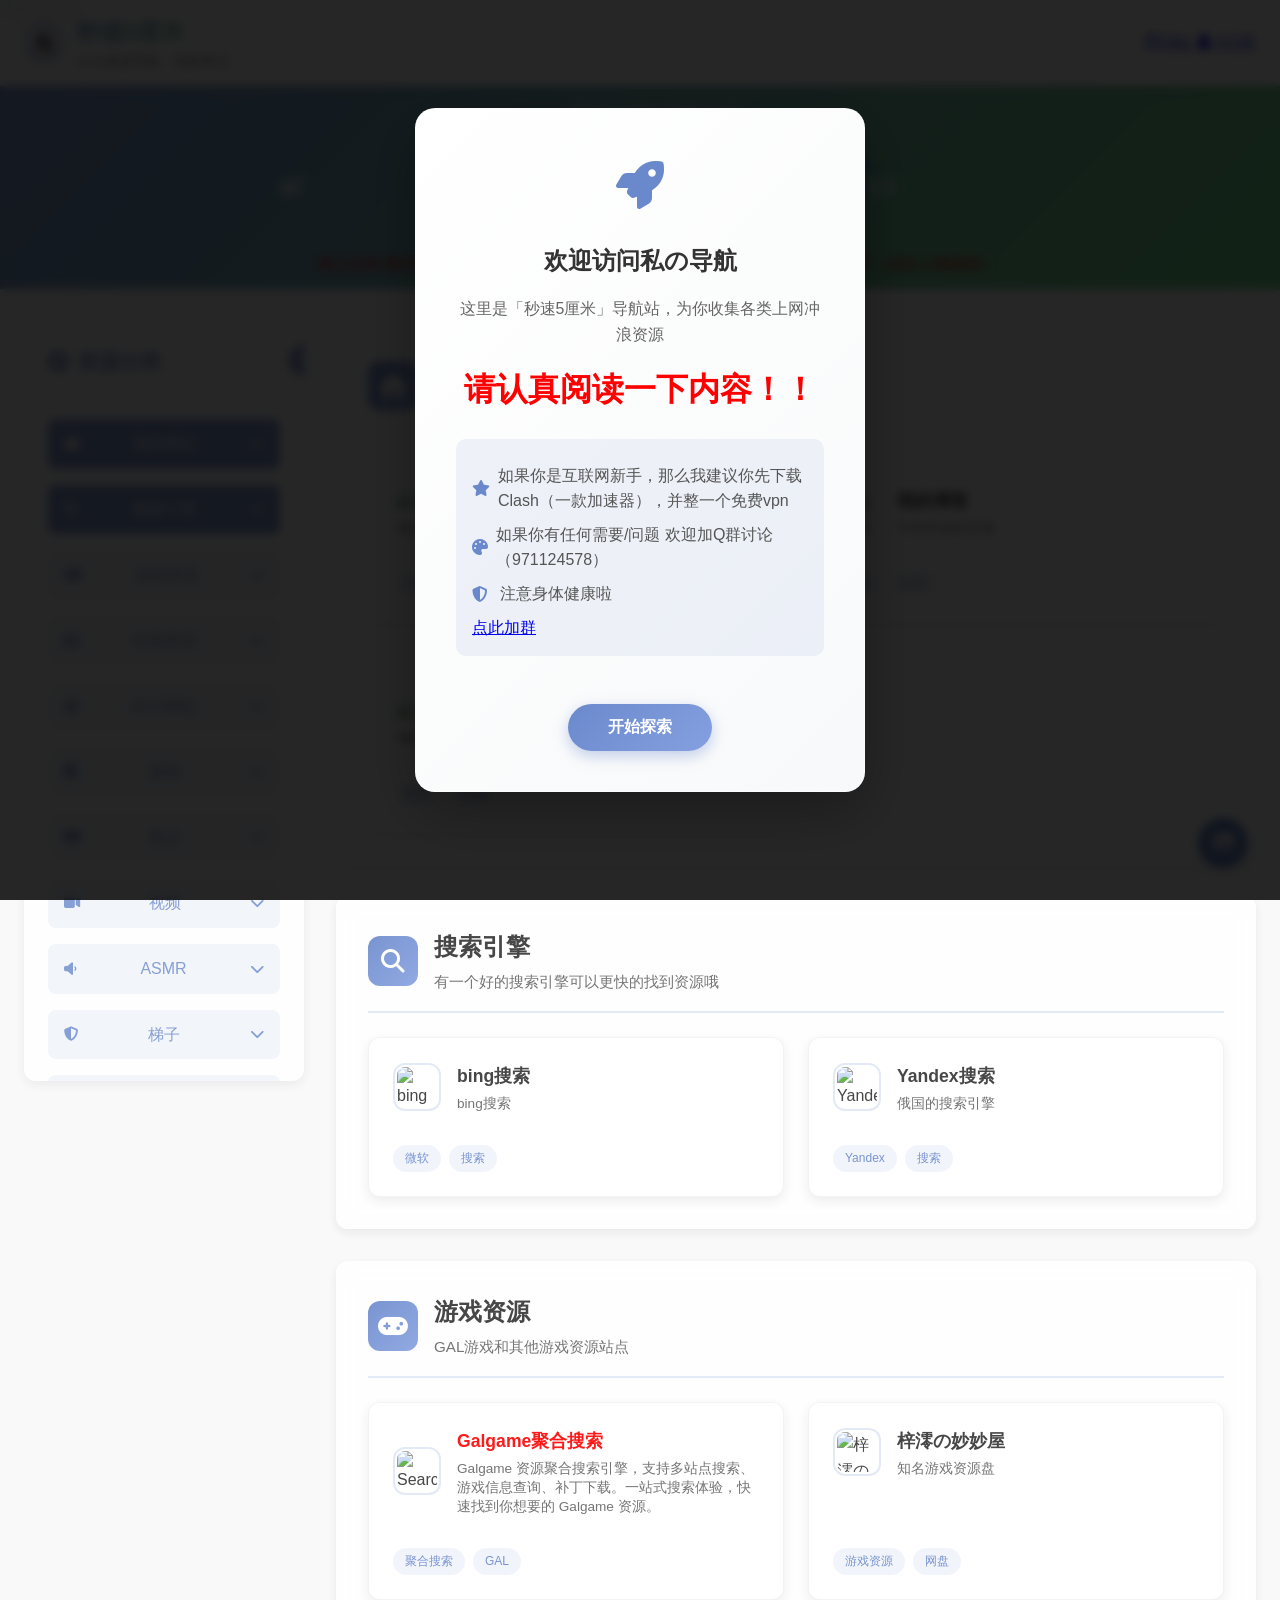
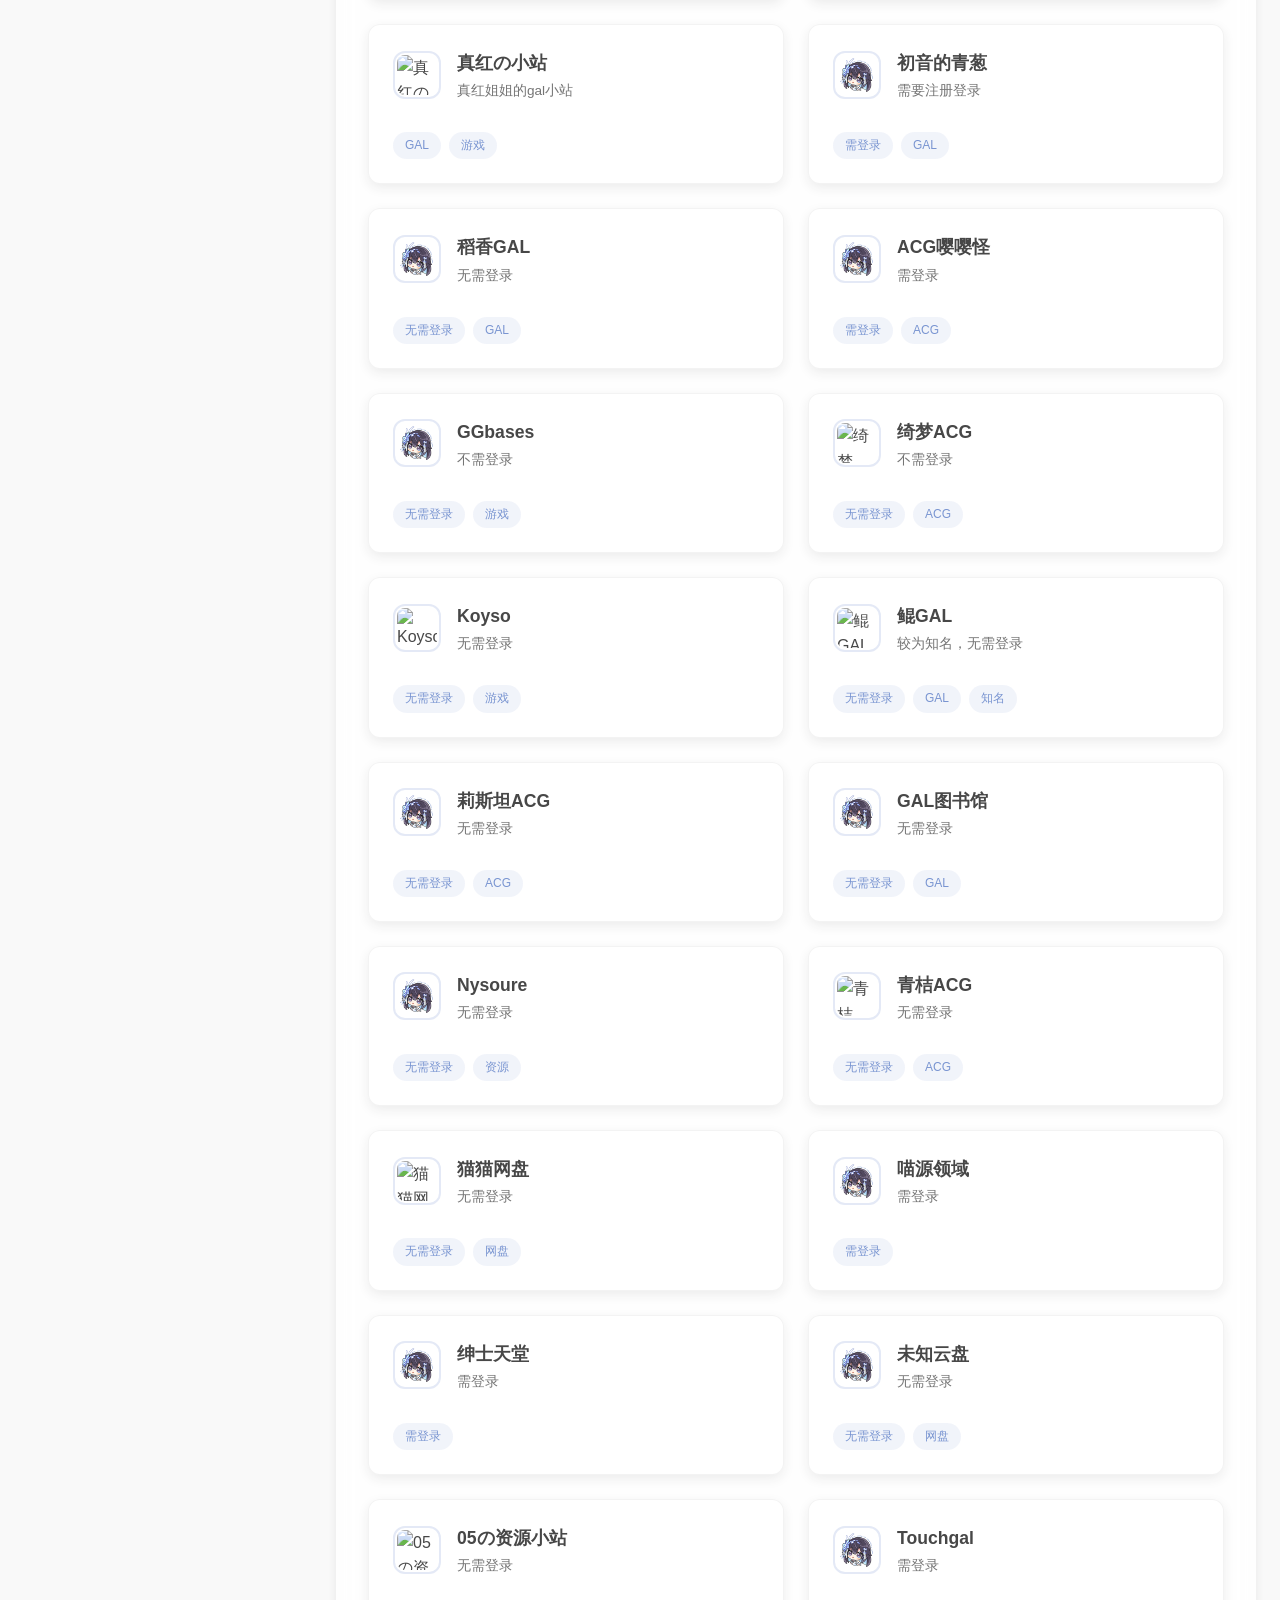
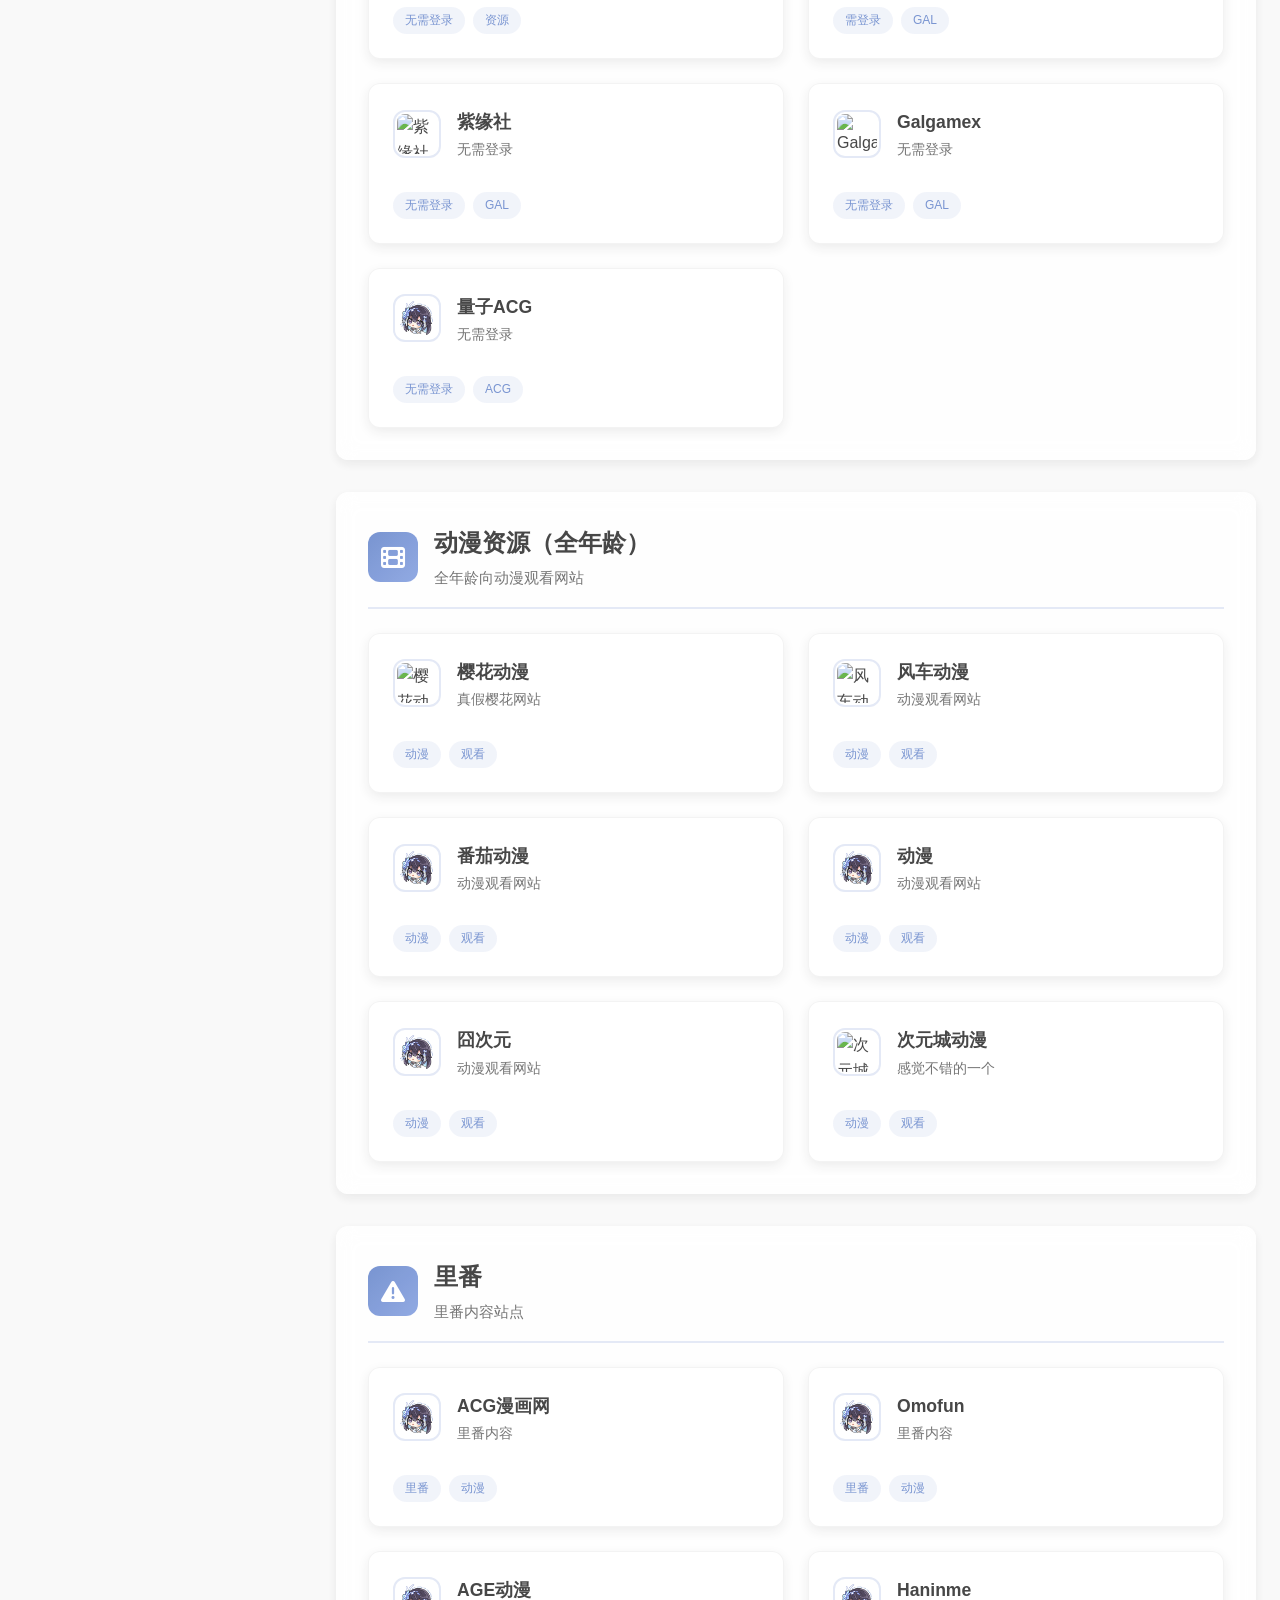
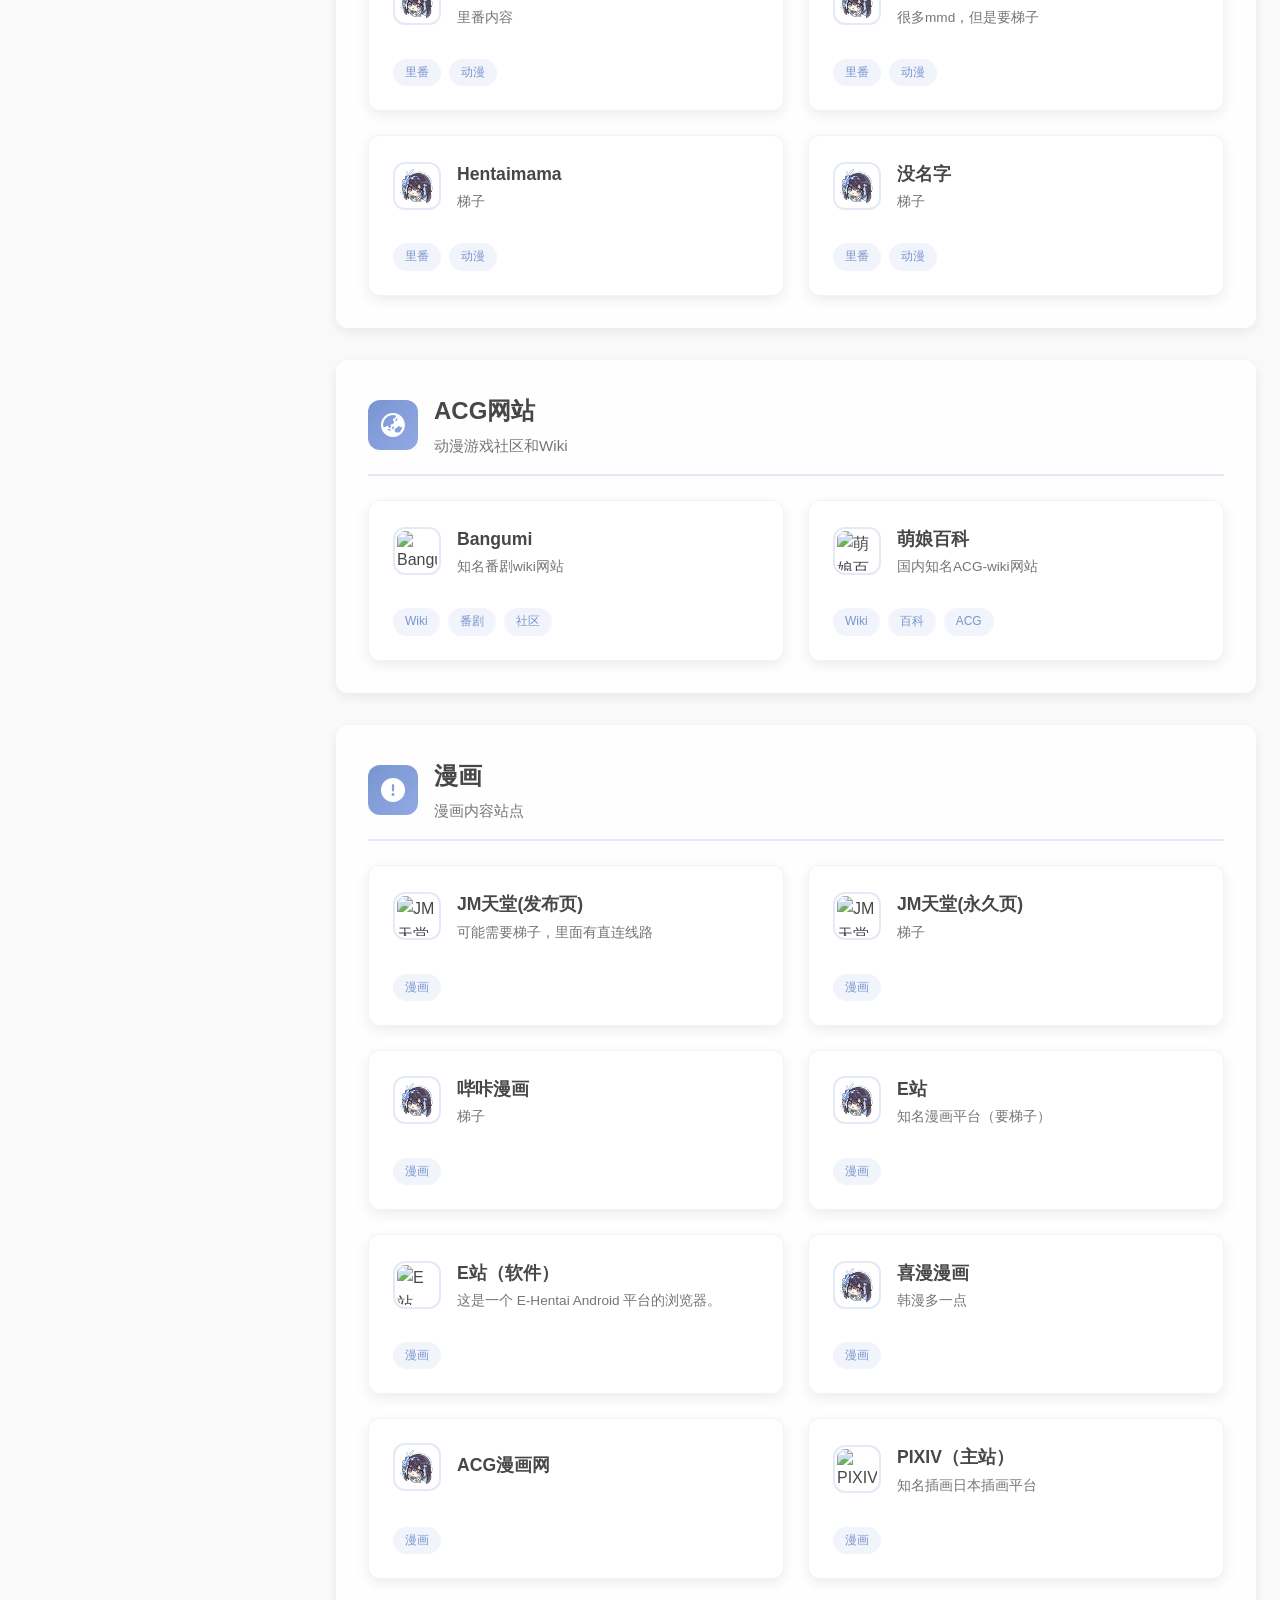
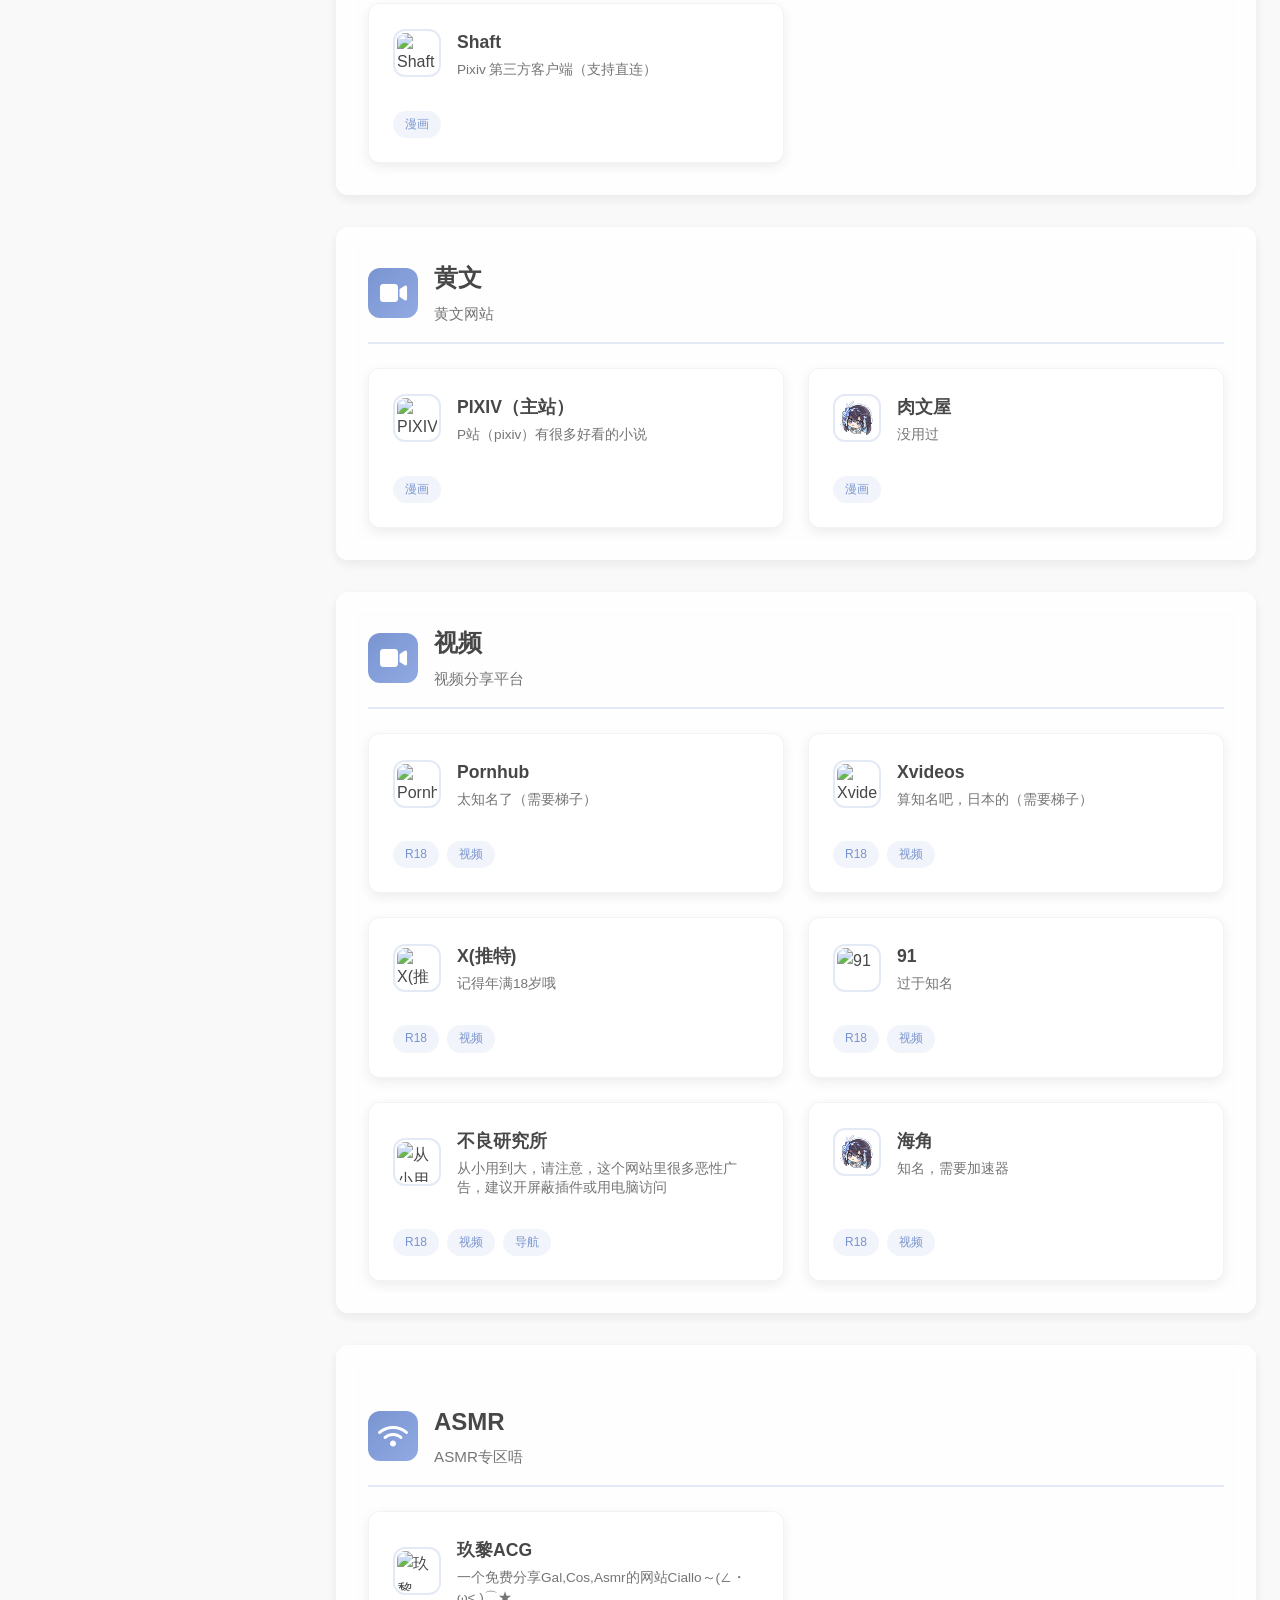
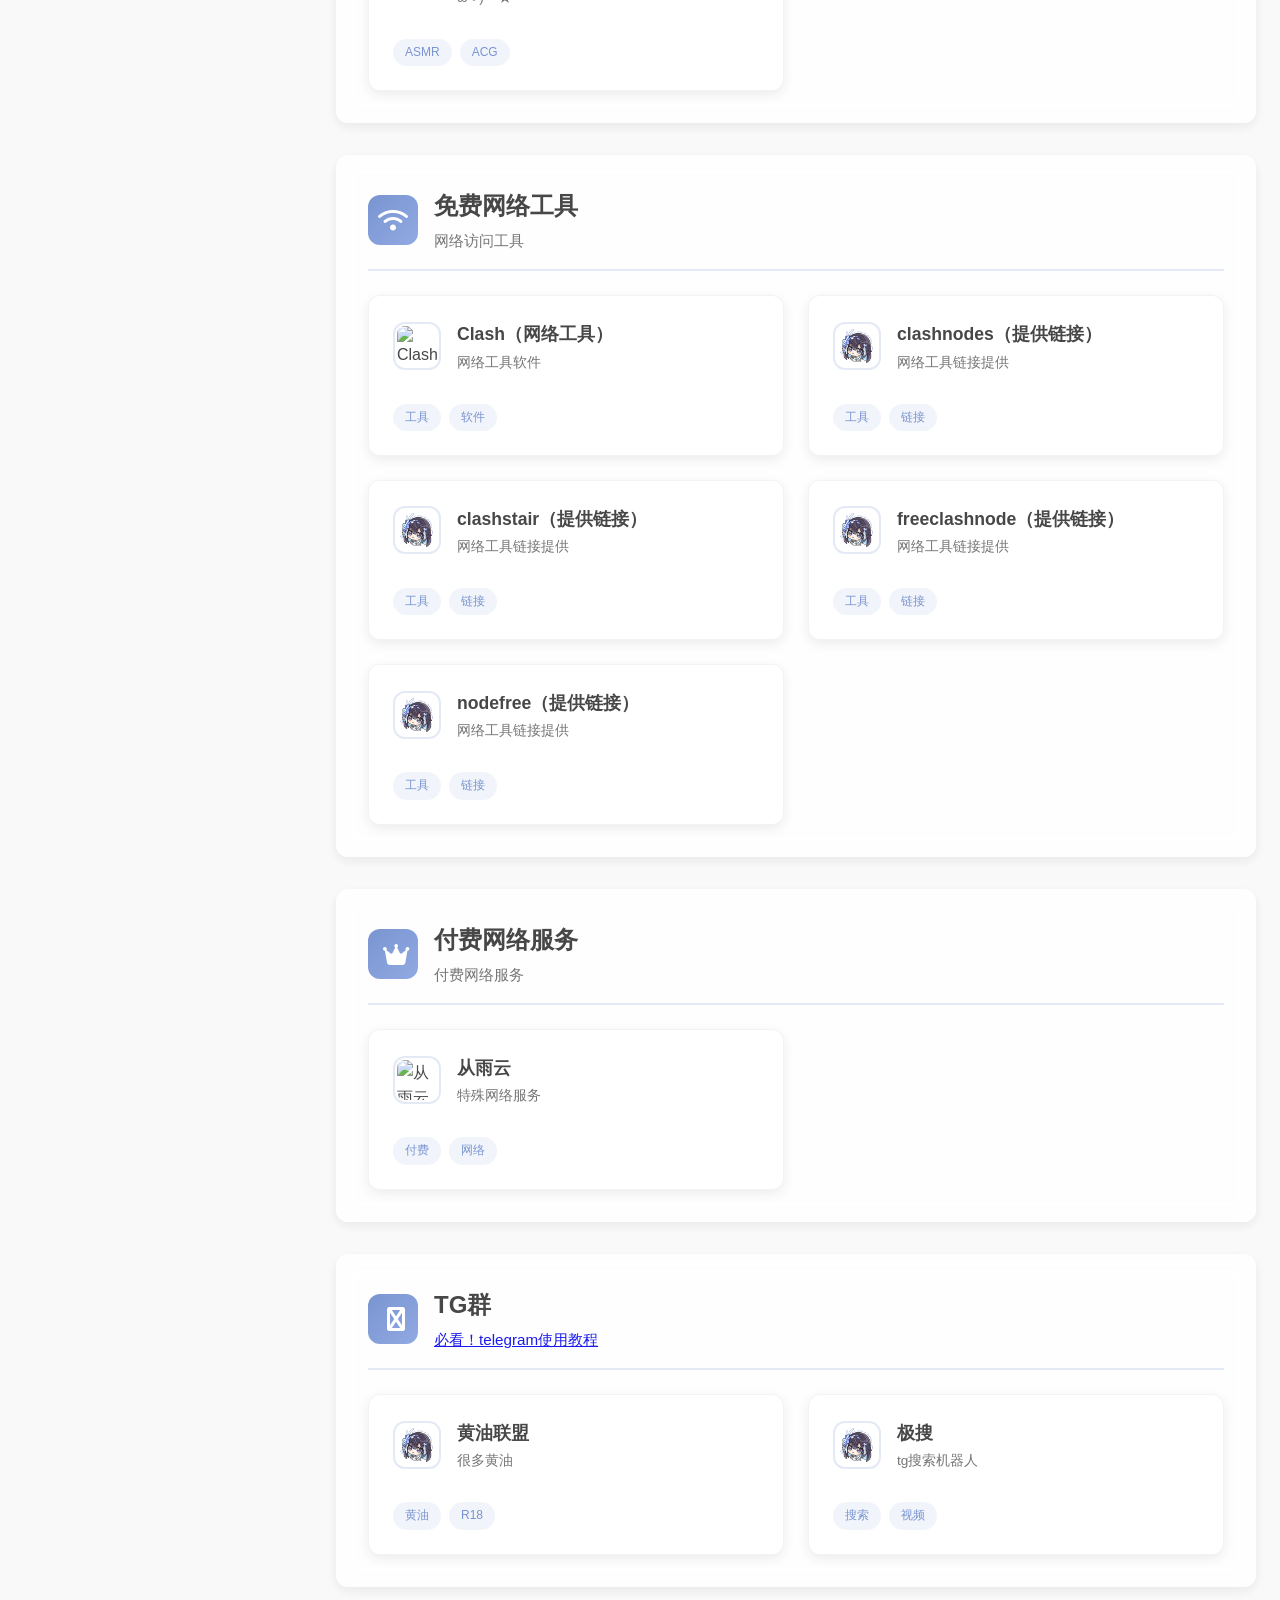
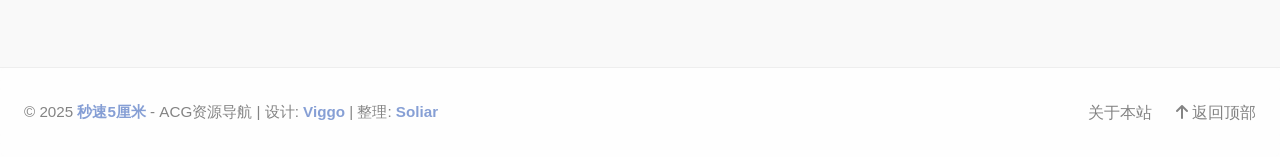
==== cn/index.html @ 4408ff40 "Update index.html" ====
<!DOCTYPE html>
<html lang="zh">
<head>
    <meta charset="utf-8">
    <meta http-equiv="X-UA-Compatible" content="IE=edge">
    <meta name="viewport" content="width=device-width, initial-scale=1.0" />
    <meta name="author" content="viggo" />
    <title>秒速5厘米 - ACG资源导航</title>
    <meta name="keywords" content="二次元导航，资源收集，动漫资源，游戏资源，网盘资源，github">
    <meta name="description" content="清新简洁的二次元资源导航站，收集优质动漫、游戏、ACG资源">
    <link rel="shortcut icon" href="../assets/images/favicon.png">
    <link rel="stylesheet" href="https://cdnjs.cloudflare.com/ajax/libs/font-awesome/6.4.0/css/all.min.css">
    <link rel="stylesheet" href="https://unpkg.com/@waline/client@v3/dist/waline.css" />
    <style>
        /* CSS重置和基础样式 */
        * {
            margin: 0;
            padding: 0;
            box-sizing: border-box;
        }
        
        :root {
            --primary-color: #6a89cc;
            --primary-light: #85a0e0;
            --secondary-color: #78e08f;
            --accent-color: #e55039;
            --text-color: #333;
            --text-light: #666;
            --bg-color: #f9f9f9;
            --card-bg: rgba(255, 255, 255, 0.95);
            --sidebar-bg: rgba(255, 255, 255, 0.98);
            --shadow: 0 4px 12px rgba(0, 0, 0, 0.08);
            --shadow-hover: 0 8px 20px rgba(0, 0, 0, 0.12);
            --radius: 12px;
            --radius-sm: 8px;
            --transition: all 0.3s ease;
        }
        
        body {
            font-family: 'Segoe UI', 'Microsoft YaHei', sans-serif;
            color: var(--text-color);
            line-height: 1.6;
            background: var(--bg-color);
            min-height: 100vh;
            position: relative;
            overflow-x: hidden;
        }
        
        /* 背景图片容器 */
        .background-container {
            position: fixed;
            top: 0;
            left: 0;
            width: 100%;
            height: 100%;
            z-index: -2;
            overflow: hidden;
        }
        
        .background-image {
            width: 100%;
            height: 100%;
            object-fit: cover;
            filter: brightness(0.9) saturate(1.1);
            transition: transform 20s ease;
        }
        
        /* 毛玻璃覆盖层 */
        .glass-overlay {
            position: fixed;
            top: 0;
            left: 0;
            width: 100%;
            height: 100%;
            background: rgba(255, 255, 255, 0.85);
            backdrop-filter: blur(10px);
            z-index: -1;
        }
        
        /* 顶部导航和公告 */
        .top-header {
            background: var(--card-bg);
            backdrop-filter: blur(10px);
            box-shadow: var(--shadow);
            position: sticky;
            top: 0;
            z-index: 100;
            padding: 0.8rem 1.5rem;
            opacity: 0.8;
        }
        
        .header-container {
            display: flex;
            justify-content: space-between;
            align-items: center;
            max-width: 1400px;
            margin: 0 auto;
        }
        
        .logo-area {
            display: flex;
            align-items: center;
            gap: 1rem;
        }
        
        .logo {
            display: flex;
            align-items: center;
            gap: 0.75rem;
            text-decoration: none;
            color: var(--text-color);
        }
        
        .logo-icon {
            width: 40px;
            height: 40px;
            border-radius: 50%;
            object-fit: cover;
            border: 2px solid var(--primary-color);
            padding: 3px;
        }
        
        .logo-text h1 {
            font-size: 1.5rem;
            font-weight: 600;
            background: linear-gradient(135deg, var(--primary-color), var(--secondary-color));
            -webkit-background-clip: text;
            -webkit-text-fill-color: transparent;
            background-clip: text;
        }
        
        .logo-text p {
            font-size: 0.85rem;
            color: var(--text-light);
        }
        
        /* 公告栏 */
        .announcement-bar {
            background: linear-gradient(135deg, var(--primary-light), var(--secondary-color));
            color: white;
            padding: 0.75rem 1.5rem;
            text-align: center;
            position: relative;
            overflow: hidden;
        }
        
        .announcement-content {
            max-width: 1400px;
            margin: 0 auto;
            display: flex;
            align-items: center;
            justify-content: center;
            gap: 1rem;
        }
        
        .announcement-icon {
            font-size: 1.2rem;
            animation: pulse 2s infinite;
        }
        
        @keyframes pulse {
            0% { opacity: 0.7; }
            50% { opacity: 1; }
            100% { opacity: 0.7; }
        }
        
        .announcement-text {
            font-weight: 500;
        }
        
        /* 主布局 */
        .main-container {
            display: flex;
            max-width: 1400px;
            margin: 2rem auto;
            padding: 0 1.5rem;
            gap: 2rem;
        }
        
        /* 侧边栏 */
        .sidebar {
            width: 280px;
            flex-shrink: 0;
            background: var(--sidebar-bg);
            border-radius: var(--radius);
            box-shadow: var(--shadow);
            padding: 1.5rem;
            backdrop-filter: blur(10px);
            position: sticky;
            top: 120px;
            max-height: calc(100vh - 140px);
            overflow-y: auto;
            opacity: 0.8;
        }
        
        .sidebar-header {
            margin-bottom: 1.5rem;
            padding-bottom: 1rem;
            border-bottom: 1px solid rgba(0, 0, 0, 0.08);
        }
        
        .sidebar-header h2 {
            font-size: 1.3rem;
            color: var(--primary-color);
            display: flex;
            align-items: center;
            gap: 0.5rem;
        }
        
        .sidebar-nav ul {
            list-style: none;
        }
        
        .nav-category {
            margin-bottom: 1rem;
        }
        
        .nav-category > a {
            display: flex;
            align-items: center;
            justify-content: space-between;
            padding: 0.75rem 1rem;
            background: rgba(106, 137, 204, 0.1);
            border-radius: var(--radius-sm);
            color: var(--primary-color);
            text-decoration: none;
            font-weight: 500;
            transition: var(--transition);
        }
        
        .nav-category > a:hover {
            background: rgba(106, 137, 204, 0.2);
            transform: translateX(5px);
        }
        
        .nav-category > a i {
            font-size: 0.9rem;
            transition: var(--transition);
        }
        
        .nav-category.active > a {
            background: var(--primary-color);
            color: white;
        }
        
        .nav-subitems {
            margin-top: 0.5rem;
            padding-left: 1rem;
            display: none;
        }
        
        .nav-category.active .nav-subitems {
            display: block;
        }
        
        .nav-subitems a {
            display: block;
            padding: 0.6rem 1rem;
            color: var(--text-light);
            text-decoration: none;
            border-radius: var(--radius-sm);
            transition: var(--transition);
            margin-bottom: 0.25rem;
        }
        
        .nav-subitems a:hover {
            background: rgba(0, 0, 0, 0.05);
            color: var(--primary-color);
        }
        
        /* 内容区域 */
        .content-area {
            flex: 1;
        }
        
        .section {
            background: var(--card-bg);
            border-radius: var(--radius);
            box-shadow: var(--shadow);
            padding: 2rem;
            margin-bottom: 2rem;
            backdrop-filter: blur(10px);
            opacity: 0.9;
        }
        
        .section-header {
            display: flex;
            align-items: center;
            margin-bottom: 1.5rem;
            padding-bottom: 1rem;
            border-bottom: 2px solid rgba(106, 137, 204, 0.2);
        }
        
        .section-icon {
            width: 50px;
            height: 50px;
            background: linear-gradient(135deg, var(--primary-color), var(--primary-light));
            border-radius: 12px;
            display: flex;
            align-items: center;
            justify-content: center;
            margin-right: 1rem;
            color: white;
            font-size: 1.5rem;
        }
        
        .section-title {
            font-size: 1.5rem;
            font-weight: 600;
            color: var(--text-color);
        }
        
        .section-subtitle {
            color: var(--text-light);
            font-size: 0.95rem;
            margin-top: 0.25rem;
        }
        
        /* 网站卡片 */
        .sites-grid {
            display: grid;
            grid-template-columns: repeat(auto-fill, minmax(280px, 1fr));
            gap: 1.5rem;
        }
        
        .site-card {
            background: white;
            border-radius: var(--radius);
            padding: 1.5rem;
            box-shadow: var(--shadow);
            transition: var(--transition);
            border: 1px solid rgba(0, 0, 0, 0.05);
            cursor: pointer;
            height: 100%;
            display: flex;
            flex-direction: column;
        }
        
        .site-card:hover {
            transform: translateY(-5px);
            box-shadow: var(--shadow-hover);
            border-color: var(--primary-light);
        }
        
        .site-card-header {
            display: flex;
            align-items: center;
            margin-bottom: 1rem;
        }
        
        .site-icon {
            width: 48px;
            height: 48px;
            border-radius: 12px;
            object-fit: cover;
            margin-right: 1rem;
            border: 2px solid rgba(106, 137, 204, 0.2);
            padding: 2px;
        }
        
        .site-info {
            flex: 1;
        }
        
        .site-name {
            font-weight: 600;
            color: var(--text-color);
            margin-bottom: 0.25rem;
            font-size: 1.1rem;
        }
        
        .site-desc {
            font-size: 0.85rem;
            color: var(--text-light);
            line-height: 1.4;
        }
        
        .site-tags {
            display: flex;
            flex-wrap: wrap;
            gap: 0.5rem;
            margin-top: auto;
            padding-top: 1rem;
        }
        
        .site-tag {
            background: rgba(106, 137, 204, 0.1);
            color: var(--primary-color);
            padding: 0.25rem 0.75rem;
            border-radius: 20px;
            font-size: 0.75rem;
            font-weight: 500;
        }
        
        /* 背景设置面板 */
        .background-settings {
            position: fixed;
            bottom: 2rem;
            right: 2rem;
            z-index: 90;
        }
        
        .bg-toggle-btn {
            width: 50px;
            height: 50px;
            border-radius: 50%;
            background: var(--primary-color);
            color: white;
            border: none;
            display: flex;
            align-items: center;
            justify-content: center;
            font-size: 1.2rem;
            box-shadow: var(--shadow);
            cursor: pointer;
            transition: var(--transition);
        }
        
        .bg-toggle-btn:hover {
            background: var(--primary-light);
            transform: scale(1.1);
        }
        
        .bg-panel {
            position: absolute;
            bottom: 60px;
            right: 0;
            background: var(--card-bg);
            border-radius: var(--radius);
            box-shadow: var(--shadow);
            padding: 1.5rem;
            width: 300px;
            display: none;
        }
        
        .bg-panel.show {
            display: block;
        }
        
        .bg-panel h3 {
            margin-bottom: 1rem;
            color: var(--primary-color);
            display: flex;
            align-items: center;
            gap: 0.5rem;
        }
        
        .bg-options {
            display: grid;
            grid-template-columns: repeat(2, 1fr);
            gap: 0.75rem;
            margin-bottom: 1rem;
        }
        
        .bg-option {
            aspect-ratio: 4/3;
            border-radius: var(--radius-sm);
            overflow: hidden;
            cursor: pointer;
            position: relative;
            border: 2px solid transparent;
            transition: var(--transition);
        }
        
        .bg-option:hover {
            transform: scale(1.05);
        }
        
        .bg-option.active {
            border-color: var(--primary-color);
        }
        
        .bg-option img {
            width: 100%;
            height: 100%;
            object-fit: cover;
        }
        
        .bg-option span {
            position: absolute;
            bottom: 0;
            left: 0;
            right: 0;
            background: rgba(0, 0, 0, 0.7);
            color: white;
            padding: 0.5rem;
            font-size: 0.8rem;
            text-align: center;
        }
        
        .bg-upload {
            margin-top: 1rem;
        }
        
        .bg-upload label {
            display: block;
            padding: 0.75rem;
            background: rgba(106, 137, 204, 0.1);
            border-radius: var(--radius-sm);
            text-align: center;
            color: var(--primary-color);
            cursor: pointer;
            transition: var(--transition);
        }
        
        .bg-upload label:hover {
            background: rgba(106, 137, 204, 0.2);
        }
        
        .bg-upload input {
            display: none;
        }
        
        /* 页脚 */
        .main-footer {
            background: var(--card-bg);
            backdrop-filter: blur(10px);
            padding: 2rem 1.5rem;
            margin-top: 3rem;
            border-top: 1px solid rgba(0, 0, 0, 0.08);
            opacity: 0.8;
        }
        
        .footer-content {
            max-width: 1400px;
            margin: 0 auto;
            display: flex;
            justify-content: space-between;
            align-items: center;
            flex-wrap: wrap;
            gap: 1.5rem;
        }
        
        .footer-text {
            color: var(--text-light);
            font-size: 0.95rem;
        }
        
        .footer-text a {
            color: var(--primary-color);
            text-decoration: none;
            font-weight: 500;
        }
        
        .footer-text a:hover {
            text-decoration: underline;
        }
        
        .footer-links {
            display: flex;
            gap: 1.5rem;
        }
        
        .footer-links a {
            color: var(--text-light);
            text-decoration: none;
            transition: var(--transition);
        }
        
        .footer-links a:hover {
            color: var(--primary-color);
        }
        
        /* 响应式设计 */
        @media (max-width: 1024px) {
            .main-container {
                flex-direction: column;
            }
            
            .sidebar {
                width: 100%;
                position: static;
                max-height: none;
                opacity: 0.8;
            }
            
            .nav-categories {
                display: grid;
                grid-template-columns: repeat(auto-fill, minmax(200px, 1fr));
                gap: 1rem;
            }
            
            .nav-category > a {
                justify-content: flex-start;
                gap: 0.75rem;
            }
            
            .nav-subitems {
                position: static;
                display: block !important;
                padding-left: 0;
                margin-top: 0.5rem;
            }
        }
        
        @media (max-width: 768px) {
            .top-header {
                padding: 0.8rem 1rem;
            }
            
            .header-container {
                flex-direction: column;
                gap: 1rem;
            }
            
            .main-container {
                padding: 0 1rem;
                margin: 1rem auto;
            }
            
            .section {
                padding: 1.5rem;
            }
            
            .sites-grid {
                grid-template-columns: repeat(auto-fill, minmax(250px, 1fr));
            }
            
            .announcement-content {
                flex-direction: column;
                gap: 0.5rem;
                text-align: center;
            }
            
            .footer-content {
                flex-direction: column;
                text-align: center;
            }
            
            .background-settings {
                bottom: 1rem;
                right: 1rem;
            }
            
            .bg-panel {
                width: 280px;
                right: -50px;
            }
        }
        
        @media (max-width: 480px) {
            .sites-grid {
                grid-template-columns: 1fr;
            }
            
            .nav-categories {
                grid-template-columns: 1fr;
            }
            
            .section-header {
                flex-direction: column;
                align-items: flex-start;
            }
            
            .section-icon {
                margin-bottom: 1rem;
            }
        }
        
        /* 滚动条样式 */
        ::-webkit-scrollbar {
            width: 8px;
        }
        
        ::-webkit-scrollbar-track {
            background: rgba(0, 0, 0, 0.05);
            border-radius: 4px;
        }
        
        ::-webkit-scrollbar-thumb {
            background: rgba(106, 137, 204, 0.5);
            border-radius: 4px;
        }
        
        ::-webkit-scrollbar-thumb:hover {
            background: rgba(106, 137, 204, 0.7);
        }
        
        /* 访问统计 */
        .visit-stats {
            background: rgba(106, 137, 204, 0.1);
            border-radius: var(--radius-sm);
            padding: 1rem;
            margin-top: 1.5rem;
            text-align: center;
        }
        
        .stats-label {
            font-size: 0.9rem;
            color: var(--text-light);
            margin-bottom: 0.5rem;
        }
        
        .stats-count {
            font-size: 1.5rem;
            font-weight: 600;
            color: var(--primary-color);
        }
        /* 侧边栏折叠按钮 */
.collapse-sidebar-btn {
    position: absolute;
    top: 1.5rem;
    right: -15px;
    background: var(--primary-color);
    color: white;
    border: none;
    width: 30px;
    height: 30px;
    border-radius: 50%;
    cursor: pointer;
    z-index: 10;
    display: flex;
    align-items: center;
    justify-content: center;
    box-shadow: var(--shadow);
    transition: var(--transition);
}

.collapse-sidebar-btn:hover {
    background: var(--primary-light);
    transform: scale(1.1);
}

/* 侧边栏折叠状态 */
.sidebar.collapsed {
    width: 70px !important;
    padding: 1.5rem 0.8rem !important;
}

.sidebar.collapsed .sidebar-header h2,
.sidebar.collapsed .nav-category span,
.sidebar.collapsed .nav-subitems,
.sidebar.collapsed .visit-stats,
.sidebar.collapsed .about-link {
    display: none !important;
}

.sidebar.collapsed .nav-category > a {
    justify-content: center !important;
    padding: 0.75rem !important;
}

.sidebar.collapsed .nav-category > a i:first-child {
    margin-right: 0 !important;
}

/* 悬浮回到顶部按钮 */
.float-back-to-top {
    position: fixed;
    bottom: 30px;
    right: 30px;
    width: 50px;
    height: 50px;
    border-radius: 50%;
    background: var(--primary-color);
    color: white;
    border: none;
    display: none; /* 默认隐藏 */
    align-items: center;
    justify-content: center;
    font-size: 1.2rem;
    cursor: pointer;
    box-shadow: 0 4px 12px rgba(0,0,0,0.15);
    z-index: 999;
    transition: all 0.3s ease;
}

.float-back-to-top:hover {
    background: var(--primary-light);
    transform: translateY(-3px);
    box-shadow: 0 6px 16px rgba(0,0,0,0.2);
}

.float-back-to-top.show {
    display: flex !important;
}

/* 移动端适配 */
@media (max-width: 768px) {
    .float-back-to-top {
        bottom: 20px;
        right: 20px;
        width: 45px;
        height: 45px;
    }
    
    .sidebar.collapsed {
        width: 60px !important;
    }
}

/* 折叠状态下的提示框 */
.sidebar-tooltip {
    position: absolute;
    left: 100%;
    top: 50%;
    transform: translateY(-50%);
    background: var(--text-color);
    color: white;
    padding: 0.5rem 0.75rem;
    border-radius: var(--radius-sm);
    font-size: 0.85rem;
    white-space: nowrap;
    margin-left: 10px;
    z-index: 1000;
    pointer-events: none;
}

.sidebar-tooltip::before {
    content: '';
    position: absolute;
    left: -5px;
    top: 50%;
    transform: translateY(-50%);
    border-width: 5px 5px 5px 0;
    border-style: solid;
    border-color: transparent var(--text-color) transparent transparent;
}
       <style>
/* 公告弹窗样式 */
#firstVisitNotice {
    position: fixed;
    top: 0;
    left: 0;
    width: 100%;
    height: 100%;
    background: rgba(0, 0, 0, 0.85);
    backdrop-filter: blur(5px);
    display: flex;
    align-items: center;
    justify-content: center;
    z-index: 99999;
    animation: fadeIn 0.3s ease;
}

.notice-content {
    background: linear-gradient(135deg, #ffffff, #f8f9fa);
    padding: 2.5rem;
    border-radius: 20px;
    max-width: 450px;
    width: 90%;
    text-align: center;
    box-shadow: 0 20px 60px rgba(0,0,0,0.3);
    border: 1px solid rgba(255,255,255,0.2);
    animation: slideUp 0.5s ease;
}

.notice-icon {
    font-size: 3rem;
    color: #6a89cc;
    margin-bottom: 1rem;
}

.notice-content h3 {
    color: #333;
    margin-bottom: 1rem;
    font-size: 1.5rem;
}

.notice-content p {
    color: #666;
    margin-bottom: 1rem;
    line-height: 1.6;
}

.notice-tips {
    background: rgba(106, 137, 204, 0.1);
    padding: 1rem;
    border-radius: 10px;
    margin: 1.5rem 0;
    text-align: left;
}

.notice-tips p {
    margin: 0.5rem 0;
    color: #555;
    display: flex;
    align-items: center;
}

.notice-tips i {
    margin-right: 0.5rem;
    color: #6a89cc;
    width: 20px;
}

    </style>
    <style>
        /* 公告弹窗样式 - 加强版 */
#firstVisitNotice {
    position: fixed !important;
    top: 0 !important;
    left: 0 !important;
    right: 0 !important;
    bottom: 0 !important;
    width: 100vw !important;
    height: 100vh !important;
    background: rgba(0, 0, 0, 0.85) !important;
    backdrop-filter: blur(5px) !important;
    display: flex !important;
    align-items: center !important;
    justify-content: center !important;
    z-index: 99999 !important;
    animation: fadeIn 0.3s ease !important;
    margin: 0 !important;
    padding: 0 !important;
    overflow: hidden !important;
}

.notice-content {
    background: linear-gradient(135deg, #ffffff, #f8f9fa) !important;
    padding: 2.5rem !important;
    border-radius: 20px !important;
    max-width: 450px !important;
    width: calc(100% - 40px) !important;
    text-align: center !important;
    box-shadow: 0 20px 60px rgba(0,0,0,0.3) !important;
    border: 1px solid rgba(255,255,255,0.2) !important;
    animation: slideUp 0.5s ease !important;
    margin: 20px !important;
    position: relative !important;
    z-index: 100000 !important;
}

/* 确保HTML和body元素有正确尺寸 */
html, body {
    min-height: 100vh;
    margin: 0;
    padding: 0;
    width: 100%;
}

@keyframes fadeIn {
    from { opacity: 0; }
    to { opacity: 1; }
}

@keyframes slideUp {
    from { 
        transform: translateY(30px); 
        opacity: 0; 
    }
    to { 
        transform: translateY(0); 
        opacity: 1; 
    }
}

#closeNoticeBtn {
    margin-top: 1.5rem !important;
    padding: 0.8rem 2.5rem !important;
    background: linear-gradient(135deg, #6a89cc, #85a0e0) !important;
    color: white !important;
    border: none !important;
    border-radius: 30px !important;
    font-size: 1rem !important;
    font-weight: 600 !important;
    cursor: pointer !important;
    transition: all 0.3s ease !important;
    opacity: 0.5 !important;
    display: inline-block !important;
    position: relative !important;
    z-index: 1 !important;
}

#closeNoticeBtn.active {
    opacity: 1 !important;
    box-shadow: 0 5px 15px rgba(106, 137, 204, 0.4) !important;
}
    </style>
</head>
<body>
    <script>
(function() {
    document.addEventListener('DOMContentLoaded', function() {
        // 公告功能
        function initFirstVisitNotice() {
            // 检查是否已经显示过
            if (localStorage.getItem('firstVisitNoticeShown')) {
                return;
            }
            
            // 创建公告弹窗
            const noticeHTML = `
                <div id="firstVisitNotice">
                    <div class="notice-content">
                        <div class="notice-icon">
                            <i class="fas fa-rocket"></i>
                        </div>
                        <h3>欢迎访问私の导航</h3>
                        <p>这里是「秒速5厘米」导航站，为你收集各类上网冲浪资源</p>
                        <h1 style="color: red;">请认真阅读一下内容！！</h1>
                        <div class="notice-tips">
                            <p><i class="fas fa-star"></i> 如果你是互联网新手，那么我建议你先下载Clash（一款加速器），并整一个免费vpn</p>
                            <p><i class="fas fa-palette"></i>如果你有任何需要/问题 欢迎加Q群讨论（971124578）</p>
                            <p><i class="fas fa-shield-alt"></i> 注意身体健康啦</p>
                            <a href="https://qm.qq.com/q/PyBbs7Qwms">点此加群</a>
                        </div>
                        <button id="closeNoticeBtn" disabled>
                            <span id="countdownText">3秒后关闭</span>
                        </button>
                    </div>
                </div>
            `;
            
            document.body.insertAdjacentHTML('beforeend', noticeHTML);
            
            const closeBtn = document.getElementById('closeNoticeBtn');
            const countdownText = document.getElementById('countdownText');
            let countdown = 3;
            
            // 倒计时
            const countdownInterval = setInterval(() => {
                countdown--;
                if (countdown > 0) {
                    countdownText.textContent = `${countdown}秒后关闭`;
                } else {
                    clearInterval(countdownInterval);
                    countdownText.textContent = '开始探索';
                    closeBtn.disabled = false;
                    closeBtn.classList.add('active');
                }
            }, 1000);
            
            // 关闭按钮事件
            closeBtn.addEventListener('click', () => {
                document.getElementById('firstVisitNotice').remove();
                localStorage.setItem('firstVisitNoticeShown', 'true');
            });
        }
        
        // 调用公告功能
        initFirstVisitNotice();
        
        // 标题切换功能
        const originalTitle = document.title;
        
        // 丰富的颜文字库
        const welcomeEmojis = [
            "(◍•ᴗ•◍) 欢迎回来！",
            "(๑˃̵ᴗ˂̵)و 欢迎回来！",
            "٩(◕‿◕｡)۶ 欢迎回来！",
            "ヽ(・∀・)ﾉ 欢迎回来！",
            "(◕‿◕)♡ 欢迎回来！",
            "ヾ(◕ヮ◕)ノ 欢迎回来！",
            "(*´▽`*) 欢迎回来！",
            "(●ˇ∀ˇ●) 欢迎回来！",
            "ヽ(>∀<☆)ノ 欢迎回来！",
            "(づ￣ ³￣)づ 欢迎回来！"
        ];
        
        const missYouEmojis = [
            "(っ◕‿◕)っ 你快回来哇~",
            "(；д；) 不要离开我~",
            "(´;ω;`) 快回来看看~",
            "｡ﾟ(ﾟ´Д｀ﾟ)ﾟ｡ 你快回来~",
            "(つД`) 想你啦~",
            "(；へ：) 别走嘛~",
            "o(╥﹏╥)o 等你回来~",
            "(⋟﹏⋞) 舍不得你~",
            "(Ｔ▽Ｔ) 快回来~",
            "༼;´༎ຶ ۝ ༎ຶ༽ 想你啦~"
        ];
        
        // 随机选择颜文字
        function getRandomEmoji(array) {
            return array[Math.floor(Math.random() * array.length)];
        }
        
        let welcomeTimeout = null;
        
        // 显示欢迎信息
        function showWelcome() {
            const welcomeTitle = getRandomEmoji(welcomeEmojis);
            document.title = welcomeTitle;
            
            if (welcomeTimeout) {
                clearTimeout(welcomeTimeout);
            }
            
            welcomeTimeout = setTimeout(function() {
                document.title = originalTitle;
            }, 1000);
        }
        
        // 显示想念信息
        function showMissYou() {
            const missYouTitle = getRandomEmoji(missYouEmojis);
            document.title = missYouTitle;
            
            if (welcomeTimeout) {
                clearTimeout(welcomeTimeout);
            }
        }
        
        // 页面可见性变化
        document.addEventListener('visibilitychange', function() {
            if (document.hidden) {
                // 页面隐藏（离开）
                showMissYou();
            } else {
                // 页面显示（回来）
                showWelcome();
            }
        });
        
        // 标签页焦点变化
        window.addEventListener('focus', showWelcome);
        window.addEventListener('blur', showMissYou);
        
        // 鼠标离开窗口
        document.addEventListener('mouseleave', function() {
            // 延迟一点显示想念，避免鼠标偶然移出
            setTimeout(function() {
                if (!document.hasFocus()) {
                    showMissYou();
                }
            }, 100);
        });
        
        // 鼠标进入窗口
        document.addEventListener('mouseenter', function() {
            if (document.hasFocus()) {
                showWelcome();
            }
        });
        
        // 页面加载时显示欢迎
        setTimeout(showWelcome, 100);
    });
})();
</script>
    <script>
        // 方法一：遍历所有图片设置错误处理
document.addEventListener('DOMContentLoaded', function() {
    const images = document.querySelectorAll('img');
    
    images.forEach(img => {
        img.addEventListener('error', function() {
            // 替换为备用图片
            this.src = '../assets/images/logos/eleduck.png';
            
            // 或者显示占位元素
            // const placeholder = document.createElement('div');
            // placeholder.className = 'image-placeholder';
            // placeholder.textContent = this.alt || '图片加载失败';
            // this.parentNode.replaceChild(placeholder, this);
            
            // 防止无限循环
            this.onerror = null;
        });
    });
});
    </script>
    <!--看板娘-->
    <!-- <script src="https://fastly.jsdelivr.net/npm/live2d-widgets@1.0.0-rc.4/dist/autoload.js"></script> -->
    <!-- 背景图片容器 -->
    <div class="background-container">
        <img src="https://picx.zhimg.com/v2-a6e68003f62e0ef2de9a19721ca570d7_r.jpg" alt="网站背景" class="background-image" id="siteBackground">
        <div class="glass-overlay"></div>
    </div>
    
    <!-- 顶部导航和公告 -->
    <header class="top-header">
        <div class="header-container">
            <div class="logo-area">
                <a href="index.html" class="logo">
                    <img src="../assets/images/logo@2x.png" alt="秒速5厘米" class="logo-icon">
                    <div class="logo-text">
                        <h1>秒速5厘米</h1>
                        <p>ACG资源导航 · 清新简洁</p>
                    </div>
                </a>
            </div>
            
            <div class="header-links">
                <a href="https://space.bilibili.com/1496054034" target="_blank" class="header-link">
                    <i class="fab fa-bilibili"></i> B站
                </a>
                <a href="https://qm.qq.com/q/WxJNg7f7YA" target="_blank" class="header-link">
                    <i class="fab fa-qq"></i> QQ群
                </a>
            </div>
        </div>
    </header>
    
    <!-- 公告栏 -->
    <div class="announcement-bar">
        <div class="announcement-content">
            <i class="fas fa-bullhorn announcement-icon"></i>
            <div class="announcement-text">
                欢迎访问我の资源小站哇<br>
                如果你想返回旧站，请点击<a href="./indexold.html">这里</a><br>
                <a href="http://blog.soliar.top/posts/guidang/">互联网冲浪指南（软件下载注册教程，vpn使用教程等等等等）</a><br>
                目前网站已经更新了评论功能，评论功能在最下面或点击<a href="https://waline-chat-seven.vercel.app">此链接</a>查看<p style="color: red;">(评论暂时需要魔法环境(梯子))</p>
                <a href="#firstVisitNotice">公告</a>
                <p  style="color: red;">衷心忠告:我已经把教程写的很明白了w，如果你真的还是有问题，就请进q群吧（点右上角跳转）</p>
            </div>
        </div>
    </div>
    <!-- 主内容区 -->
    <div class="main-container">
        <!-- 侧边导航 -->
        <aside class="sidebar">
            <div class="sidebar-header">
                <h2><i class="fas fa-compass"></i> 资源分类</h2>
            </div>
            
            <nav class="sidebar-nav">
                <ul class="nav-categories">
                    <li class="nav-category active" data-target="my-sites">
                        <a href="#">
                            <i class="fas fa-home"></i>
                            <span>我的网站</span>
                            <i class="fas fa-chevron-down"></i>
                        </a>
                    </li>

                    <li class="nav-category active" data-target="search">
                        <a href="#">
                            <i class="fas fa-search"></i>
                            <span>搜索引擎</span>
                            <i class="fas fa-chevron-down"></i>
                        </a>
                    </li>
                    
                    <li class="nav-category" data-target="game-resources">
                        <a href="#">
                            <i class="fas fa-gamepad"></i>
                            <span>游戏资源</span>
                            <i class="fas fa-chevron-down"></i>
                        </a>
                    </li>
                    
                    <li class="nav-category" data-target="anime-resources">
                        <a href="#">
                            <i class="fas fa-film"></i>
                            <span>动漫资源</span>
                            <i class="fas fa-chevron-down"></i>
                        </a>
                        <div class="nav-subitems">
                            <a href="#all-age" data-section="anime-all">全年龄</a>
                            <a href="#r18" data-section="anime-r18">R18</a>
                        </div>
                    </li>
                    
                    <li class="nav-category" data-target="acg-sites">
                        <a href="#">
                            <i class="fas fa-globe-asia"></i>
                            <span>ACG网站</span>
                            <i class="fas fa-chevron-down"></i>
                        </a>
                    </li>
                    
                    <li class="nav-category" data-target="comics">
                        <a href="#">
                            <i class="fas fa-book"></i>
                            <span>漫画</span>
                            <i class="fas fa-chevron-down"></i>
                        </a>
                        <div class="nav-subitems">
                            <a href="#comic-all" data-section="comic-all">全年龄</a>
                            <a href="#comic-r18" data-section="comic-r18">R18</a>
                        </div>
                    </li>
                    
                    <li class="nav-category" data-target="novels">
                        <a href="#">
                            <i class="fas fa-book-open"></i>
                            <span>黄文</span>
                            <i class="fas fa-chevron-down"></i>
                        </a>
                    </li>
                    
                    <li class="nav-category" data-target="videos">
                        <a href="#">
                            <i class="fas fa-video"></i>
                            <span>视频</span>
                            <i class="fas fa-chevron-down"></i>
                        </a>
                    </li>

                    <li class="nav-category" data-target="asmr">
                        <a href="#">
                            <i class="fas fa-volume-down"></i>
                            <span>ASMR</span>
                            <i class="fas fa-chevron-down"></i>
                        </a>
                    </li>
                    
                    <li class="nav-category" data-target="vpn">
                        <a href="#">
                            <i class="fas fa-shield-alt"></i>
                            <span>梯子</span>
                            <i class="fas fa-chevron-down"></i>
                        </a>
                        <div class="nav-subitems">
                            <a href="#free-vpn" data-section="vpn-free">免费梯子</a>
                            <a href="#paid-vpn" data-section="vpn-paid">付费梯子</a>
                        </div>
                    </li>
                    
                    <li class="nav-category" data-target="telegram">
                        <a href="#">
                            <i class="fab fa-telegram"></i>
                            <span>TG群</span>
                            <i class="fas fa-chevron-down"></i>
                        </a>
                    </li>
                </ul>
            </nav>
            
            <!-- 访问统计 -->
            <div class="visit-stats">
                <div class="stats-label">网站总访问次数</div>
                <img src="https://w.saobby.com/w/3h7z7kmp">
            </div>
            
            <!-- 关于链接 -->
            <div class="about-link">
                <a href="about.html" class="about-btn">
                    <i class="fas fa-heart"></i> 关于本站
                </a>
            </div>
        <button class="collapse-sidebar-btn" id="collapseSidebar">
    <i class="fas fa-chevron-left"></i>
</button>
        </aside>
        
        <!-- 主要内容 -->
<main class="content-area">
    <!-- 我的网站 -->
    <section class="section" id="my-sites">
        <div class="section-header">
            <div class="section-icon">
                <i class="fas fa-home"></i>
            </div>
            <div>
                <h2 class="section-title">我的网站</h2>
                <p class="section-subtitle">个人主页和博客</p>
            </div>
        </div>
        
        <div class="sites-grid">
            <div class="site-card" onclick="window.open('http://www.soliar.top/', '_blank')">
                <div class="site-card-header">
                    <img src="http://www.soliar.top/head.png" alt="我的主页" class="site-icon">
                    <div class="site-info">
                        <div class="site-name">我的主页</div>
                        <div class="site-desc">个人主页展示</div>
                    </div>
                </div>
                <div class="site-tags">
                    <span class="site-tag">个人</span>
                    <span class="site-tag">主页</span>
                </div>
            </div>
            
            <div class="site-card" onclick="window.open('http://blog.soliar.top/', '_blank')">
                <div class="site-card-header">
                    <img src="http://blog.soliar.top/favicon/favicon-light-192.png" alt="我的博客" class="site-icon">
                    <div class="site-info">
                        <div class="site-name">我的博客</div>
                        <div class="site-desc">不经常发些文章</div>
                    </div>
                </div>
                <div class="site-tags">
                    <span class="site-tag">博客</span>
                    <span class="site-tag">文章</span>
                </div>
            </div>
            <div class="site-card" onclick="window.open('http://www.soliar.top/', '_blank')">
<div class=“site-card” onclick=“window.open（'http://www.soliar.top/'， '_blank'）“>  
                <div class="site-card-header">
                    <img src="https://soliar-mango-search.hf.space/" alt="动漫聚搜" class="site-icon">
                    <div class="site-info">
                        <div class="site-name" style="color: red">动漫聚搜</div>
                        <div class="site-desc">聚搜</div>
                    </div>
                </div>
                <div class="site-tags">
                    <span class="site-tag">极速</span>
                    <span class="site-tag">聚搜</span>
                </div>
            </div>
        </div>
    </section>
    <section class="section" id="search">
        <div class="section-header">
            <div class="section-icon">
                <i class="fas fa-search"></i>
            </div>
            <div>
                <h2 class="section-title">搜索引擎</h2>
                <p class="section-subtitle">有一个好的搜索引擎可以更快的找到资源哦</p>
            </div>
        </div>

        <div class="sites-grid">
            <div class="site-card" onclick="window.open('https://bing.com/', '_blank')">
                <div class="site-card-header">
                    <img src="https://cn.bing.com/sa/simg/favicon-trans-bg-blue-mg-png.png" alt="bing搜索" class="site-icon">
                    <div class="site-info">
                        <div class="site-name">bing搜索</div>
                        <div class="site-desc">bing搜索</div>
                    </div>
                </div>
                <div class="site-tags">
                    <span class="site-tag">微软</span>
                    <span class="site-tag">搜索</span>
                </div>
            </div>

            <div class="site-card" onclick="window.open('https://yandex.com/', '_blank')">
                <div class="site-card-header">
                    <img src="https://yastatic.net/s3/home-static/_/nova/CXZ471pd.png" alt="Yandex搜索" class="site-icon">
                    <div class="site-info">
                        <div class="site-name">Yandex搜索</div>
                        <div class="site-desc">俄国的搜索引擎</div>
                    </div>
                </div>
                <div class="site-tags">
                    <span class="site-tag">Yandex</span>
                    <span class="site-tag">搜索</span>
                </div>
            </div>
        </div>

        
    </section>
    <!-- 游戏资源 -->
    <section class="section" id="game-resources">
        <div class="section-header">
            <div class="section-icon">
                <i class="fas fa-gamepad"></i>
            </div>
            <div>
                <h2 class="section-title">游戏资源</h2>
                <p class="section-subtitle">GAL游戏和其他游戏资源站点</p>
            </div>
        </div>
        
        <div class="sites-grid">
            <div class="site-card" onclick="window.open('https://www.searchgal.top/', '_blank')">
                <div class="site-card-header">
                    <img src="https://www.searchgal.top/logo.svg" alt="SearchGAL" class="site-icon">
                    <div class="site-info">
                        <div class="site-name" style="color:red;">Galgame聚合搜索</div>
                        <div class="site-desc">Galgame 资源聚合搜索引擎，支持多站点搜索、游戏信息查询、补丁下载。一站式搜索体验，快速找到你想要的 Galgame 资源。</div>
                    </div>
                </div>
                <div class="site-tags">
                    <span class="site-tag">聚合搜索</span>
                    <span class="site-tag">GAL</span>
                </div>
            </div>
            
            <div class="site-card" onclick="window.open('https://zi0.cc/', '_blank')">
                <div class="site-card-header">
                    <img src="https://i.iij.li/i/2024/02/65da00d5bf894.webp" alt="梓澪の妙妙屋" class="site-icon">
                    <div class="site-info">
                        <div class="site-name">梓澪の妙妙屋</div>
                        <div class="site-desc">知名游戏资源盘</div>
                    </div>
                </div>
                <div class="site-tags">
                    <span class="site-tag">游戏资源</span>
                    <span class="site-tag">网盘</span>
                </div>
            </div>
            
            <div class="site-card" onclick="window.open('https://www.shinnku.com/', '_blank')">
                <div class="site-card-header">
                    <img src="https://www.shinnku.com/favicon.ico" alt="真红の小站" class="site-icon">
                    <div class="site-info">
                        <div class="site-name">真红の小站</div>
                        <div class="site-desc">真红姐姐的gal小站</div>
                    </div>
                </div>
                <div class="site-tags">
                    <span class="site-tag">GAL</span>
                    <span class="site-tag">游戏</span>
                </div>
            </div>
            
            <div class="site-card" onclick="window.open('https://www.fufugal.com/', '_blank')">
                <div class="site-card-header">
                    <img src="../assets/images/favicon.png" alt="初音的青葱" class="site-icon">
                    <div class="site-info">
                        <div class="site-name">初音的青葱</div>
                        <div class="site-desc">需要注册登录</div>
                    </div>
                </div>
                <div class="site-tags">
                    <span class="site-tag">需登录</span>
                    <span class="site-tag">GAL</span>
                </div>
            </div>
            
            <div class="site-card" onclick="window.open('https://inarigal.com/', '_blank')">
                <div class="site-card-header">
                    <img src="../assets/images/favicon.png" alt="稻香GAL" class="site-icon">
                    <div class="site-info">
                        <div class="site-name">稻香GAL</div>
                        <div class="site-desc">无需登录</div>
                    </div>
                </div>
                <div class="site-tags">
                    <span class="site-tag">无需登录</span>
                    <span class="site-tag">GAL</span>
                </div>
            </div>
            
            <div class="site-card" onclick="window.open('https://acgyyg.ru/', '_blank')">
                <div class="site-card-header">
                    <img src="../assets/images/favicon.png" alt="ACG嘤嘤怪" class="site-icon">
                    <div class="site-info">
                        <div class="site-name">ACG嘤嘤怪</div>
                        <div class="site-desc">需登录</div>
                    </div>
                </div>
                <div class="site-tags">
                    <span class="site-tag">需登录</span>
                    <span class="site-tag">ACG</span>
                </div>
            </div>
            
            <div class="site-card" onclick="window.open('https://www.ggbases.com/', '_blank')">
                <div class="site-card-header">
                    <img src="../assets/images/favicon.png" alt="GGbases" class="site-icon">
                    <div class="site-info">
                        <div class="site-name">GGbases</div>
                        <div class="site-desc">不需登录</div>
                    </div>
                </div>
                <div class="site-tags">
                    <span class="site-tag">无需登录</span>
                    <span class="site-tag">游戏</span>
                </div>
            </div>
            
            <div class="site-card" onclick="window.open('https://game.acgs.one/', '_blank')">
                <div class="site-card-header">
                    <img src="https://img.acgs.one/2025-11-02/OBsfoG1Ydr.webp" alt="绮梦ACG" class="site-icon">
                    <div class="site-info">
                        <div class="site-name">绮梦ACG</div>
                        <div class="site-desc">不需登录</div>
                    </div>
                </div>
                <div class="site-tags">
                    <span class="site-tag">无需登录</span>
                    <span class="site-tag">ACG</span>
                </div>
            </div>
            
            <div class="site-card" onclick="window.open('https://koyso.to/', '_blank')">
                <div class="site-card-header">
                    <img src="../assets/images/logos/shejizhoukan.png" alt="Koyso" class="site-icon">
                    <div class="site-info">
                        <div class="site-name">Koyso</div>
                        <div class="site-desc">无需登录</div>
                    </div>
                </div>
                <div class="site-tags">
                    <span class="site-tag">无需登录</span>
                    <span class="site-tag">游戏</span>
                </div>
            </div>
            
            <div class="site-card" onclick="window.open('https://www.kungal.com/', '_blank')">
                <div class="site-card-header">
                    <img src="https://www.kungal.com/_ipx/_/favicon.webp" alt="鲲GAL" class="site-icon">
                    <div class="site-info">
                        <div class="site-name">鲲GAL</div>
                        <div class="site-desc">较为知名，无需登录</div>
                    </div>
                </div>
                <div class="site-tags">
                    <span class="site-tag">无需登录</span>
                    <span class="site-tag">GAL</span>
                    <span class="site-tag">知名</span>
                </div>
            </div>
            
            <div class="site-card" onclick="window.open('https://www.limulu.moe/', '_blank')">
                <div class="site-card-header">
                    <img src="../assets/images/logos/eleduck.png" alt="莉斯坦ACG" class="site-icon">
                    <div class="site-info">
                        <div class="site-name">莉斯坦ACG</div>
                        <div class="site-desc">无需登录</div>
                    </div>
                </div>
                <div class="site-tags">
                    <span class="site-tag">无需登录</span>
                    <span class="site-tag">ACG</span>
                </div>
            </div>
            
            <div class="site-card" onclick="window.open('https://gallibrary.pw/', '_blank')">
                <div class="site-card-header">
                    <img src="../assets/images/logos/eleduck.png" alt="GAL图书馆" class="site-icon">
                    <div class="site-info">
                        <div class="site-name">GAL图书馆</div>
                        <div class="site-desc">无需登录</div>
                    </div>
                </div>
                <div class="site-tags">
                    <span class="site-tag">无需登录</span>
                    <span class="site-tag">GAL</span>
                </div>
            </div>
            
            <div class="site-card" onclick="window.open('https://res.nyne.dev/', '_blank')">
                <div class="site-card-header">
                    <img src="../assets/images/logos/eleduck.png" alt="Nysoure" class="site-icon">
                    <div class="site-info">
                        <div class="site-name">Nysoure</div>
                        <div class="site-desc">无需登录</div>
                    </div>
                </div>
                <div class="site-tags">
                    <span class="site-tag">无需登录</span>
                    <span class="site-tag">资源</span>
                </div>
            </div>
            
            <div class="site-card" onclick="window.open('https://www.qingju.org/', '_blank')">
                <div class="site-card-header">
                    <img src="https://www.qingju.org/wp-content/uploads/2025/02/a2623c222320250217222344.webp" alt="青桔ACG" class="site-icon">
                    <div class="site-info">
                        <div class="site-name">青桔ACG</div>
                        <div class="site-desc">无需登录</div>
                    </div>
                </div>
                <div class="site-tags">
                    <span class="site-tag">无需登录</span>
                    <span class="site-tag">ACG</span>
                </div>
            </div>
            
            <div class="site-card" onclick="window.open('https://catcat.cloud/', '_blank')">
                <div class="site-card-header">
                    <img src="https://image.catcat.blog/catcat/2023/10/15/favicon.webp" alt="猫猫网盘" class="site-icon">
                    <div class="site-info">
                        <div class="site-name">猫猫网盘</div>
                        <div class="site-desc">无需登录</div>
                    </div>
                </div>
                <div class="site-tags">
                    <span class="site-tag">无需登录</span>
                    <span class="site-tag">网盘</span>
                </div>
            </div>
            
            <div class="site-card" onclick="window.open('https://www.nyantaku.com/', '_blank')">
                <div class="site-card-header">
                    <img src="../assets/images/logos/eleduck.png" alt="喵源领域" class="site-icon">
                    <div class="site-info">
                        <div class="site-name">喵源领域</div>
                        <div class="site-desc">需登录</div>
                    </div>
                </div>
                <div class="site-tags">
                    <span class="site-tag">需登录</span>
                </div>
            </div>
            
            <div class="site-card" onclick="window.open('https://www.chgal.com/', '_blank')">
                <div class="site-card-header">
                    <img src="../assets/images/logos/eleduck.png" alt="绅士天堂" class="site-icon">
                    <div class="site-info">
                        <div class="site-name">绅士天堂</div>
                        <div class="site-desc">需登录</div>
                    </div>
                </div>
                <div class="site-tags">
                    <span class="site-tag">需登录</span>
                </div>
            </div>
            
            <div class="site-card" onclick="window.open('https://www.nullcloud.top/', '_blank')">
                <div class="site-card-header">
                    <img src="../assets/images/logos/eleduck.png" alt="未知云盘" class="site-icon">
                    <div class="site-info">
                        <div class="site-name">未知云盘</div>
                        <div class="site-desc">无需登录</div>
                    </div>
                </div>
                <div class="site-tags">
                    <span class="site-tag">无需登录</span>
                    <span class="site-tag">网盘</span>
                </div>
            </div>
            
            <div class="site-card" onclick="window.open('https://05fx.022016.xyz/', '_blank')">
                <div class="site-card-header">
                    <img src="https://s1.ax1x.com/2023/04/07/ppTiFpQ.png" alt="05の资源小站" class="site-icon">
                    <div class="site-info">
                        <div class="site-name">05の资源小站</div>
                        <div class="site-desc">无需登录</div>
                    </div>
                </div>
                <div class="site-tags">
                    <span class="site-tag">无需登录</span>
                    <span class="site-tag">资源</span>
                </div>
            </div>
            
            <div class="site-card" onclick="window.open('https://www.touchgal.us/', '_blank')">
                <div class="site-card-header">
                    <img src="../assets/images/logos/eleduck.png" alt="Touchgal" class="site-icon">
                    <div class="site-info">
                        <div class="site-name">Touchgal</div>
                        <div class="site-desc">需登录</div>
                    </div>
                </div>
                <div class="site-tags">
                    <span class="site-tag">需登录</span>
                    <span class="site-tag">GAL</span>
                </div>
            </div>
            
            <div class="site-card" onclick="window.open('https://galzy.eu.org/', '_blank')">
                <div class="site-card-header">
                    <img src="https://galzy.eu.org/favicon.ico" alt="紫缘社" class="site-icon">
                    <div class="site-info">
                        <div class="site-name">紫缘社</div>
                        <div class="site-desc">无需登录</div>
                    </div>
                </div>
                <div class="site-tags">
                    <span class="site-tag">无需登录</span>
                    <span class="site-tag">GAL</span>
                </div>
            </div>
            
            <div class="site-card" onclick="window.open('https://www.galgamex.net/', '_blank')">
                <div class="site-card-header">
                    <img src="https://www.galgamex.net/_next/image?url=%2Ffavicon.webp&w=32&q=75" alt="Galgamex" class="site-icon">
                    <div class="site-info">
                        <div class="site-name">Galgamex</div>
                        <div class="site-desc">无需登录</div>
                    </div>
                </div>
                <div class="site-tags">
                    <span class="site-tag">无需登录</span>
                    <span class="site-tag">GAL</span>
                </div>
            </div>
            
            <div class="site-card" onclick="window.open('https://lzacg.cc/', '_blank')">
                <div class="site-card-header">
                    <img src="../assets/images/logos/eleduck.png" alt="量子ACG" class="site-icon">
                    <div class="site-info">
                        <div class="site-name">量子ACG</div>
                        <div class="site-desc">无需登录</div>
                    </div>
                </div>
                <div class="site-tags">
                    <span class="site-tag">无需登录</span>
                    <span class="site-tag">ACG</span>
                </div>
            </div>
        </div>
    </section>
    
    <!-- 动漫资源 -->
    <section class="section" id="anime-resources">
        <div class="section-header">
            <div class="section-icon">
                <i class="fas fa-film"></i>
            </div>
            <div>
                <h2 class="section-title">动漫资源（全年龄）</h2>
                <p class="section-subtitle">全年龄向动漫观看网站</p>
            </div>
        </div>
        
        <div class="sites-grid">
            <div class="site-card" onclick="window.open('https://www.yhmb.cc/index.html', '_blank')">
                <div class="site-card-header">
                    <img src="https://www.yhmb.cc/data/uploadFile/PnuFdF1751091562370877.png" alt="樱花动漫" class="site-icon">
                    <div class="site-info">
                        <div class="site-name">樱花动漫</div>
                        <div class="site-desc">真假樱花网站</div>
                    </div>
                </div>
                <div class="site-tags">
                    <span class="site-tag">动漫</span>
                    <span class="site-tag">观看</span>
                </div>
            </div>
            
            <div class="site-card" onclick="window.open('http://www.fengche.one/', '_blank')">
                <div class="site-card-header">
                    <img src="https://www.fengche.one/template/a_0001/images/favicon.png" alt="风车动漫" class="site-icon">
                    <div class="site-info">
                        <div class="site-name">风车动漫</div>
                        <div class="site-desc">动漫观看网站</div>
                    </div>
                </div>
                <div class="site-tags">
                    <span class="site-tag">动漫</span>
                    <span class="site-tag">观看</span>
                </div>
            </div>
            
            <div class="site-card" onclick="window.open('https://www.fqdm.cc/', '_blank')">
                <div class="site-card-header">
                    <img src="../assets/images/logos/eleduck.png" alt="番茄动漫" class="site-icon">
                    <div class="site-info">
                        <div class="site-name">番茄动漫</div>
                        <div class="site-desc">动漫观看网站</div>
                    </div>
                </div>
                <div class="site-tags">
                    <span class="site-tag">动漫</span>
                    <span class="site-tag">观看</span>
                </div>
            </div>
            
            <div class="site-card" onclick="window.open('https://www.jibi.cc/', '_blank')">
                <div class="site-card-header">
                    <img src="../assets/images/logos/eleduck.png" alt="动漫" class="site-icon">
                    <div class="site-info">
                        <div class="site-name">动漫</div>
                        <div class="site-desc">动漫观看网站</div>
                    </div>
                </div>
                <div class="site-tags">
                    <span class="site-tag">动漫</span>
                    <span class="site-tag">观看</span>
                </div>
            </div>
            
            <div class="site-card" onclick="window.open('https://www.jcy23.com/', '_blank')">
                <div class="site-card-header">
                    <img src="../assets/images/logos/eleduck.png" alt="囧次元" class="site-icon">
                    <div class="site-info">
                        <div class="site-name">囧次元</div>
                        <div class="site-desc">动漫观看网站</div>
                    </div>
                </div>
                <div class="site-tags">
                    <span class="site-tag">动漫</span>
                    <span class="site-tag">观看</span>
                </div>
            </div>
            
            <div class="site-card" onclick="window.open('https://www.cycani.org/', '_blank')">
                <div class="site-card-header">
                    <img src="https://www.cycani.org/upload/site/20240319-1/23324d2df3da86834984e523293636cf.png" alt="次元城动漫" class="site-icon">
                    <div class="site-info">
                        <div class="site-name">次元城动漫</div>
                        <div class="site-desc">感觉不错的一个</div>
                    </div>
                </div>
                <div class="site-tags">
                    <span class="site-tag">动漫</span>
                    <span class="site-tag">观看</span>
                </div>
            </div>
        </div>
    </section>
    
    <!-- 里番 -->
    <section class="section" id="nsfw-anime">
        <div class="section-header">
            <div class="section-icon">
                <i class="fas fa-exclamation-triangle"></i>
            </div>
            <div>
                <h2 class="section-title">里番</h2>
                <p class="section-subtitle">里番内容站点</p>
            </div>
        </div>
        
        <div class="sites-grid">
            <div class="site-card" onclick="window.open('https://acgmhn.com/hanime/', '_blank')">
                <div class="site-card-header">
                    <img src="../assets/images/logos/eleduck.png" alt="ACG漫画网" class="site-icon">
                    <div class="site-info">
                        <div class="site-name">ACG漫画网</div>
                        <div class="site-desc">里番内容</div>
                    </div>
                </div>
                <div class="site-tags">
                    <span class="site-tag">里番</span>
                    <span class="site-tag">动漫</span>
                </div>
            </div>

            <div class="site-card" onclick="window.open('https://omofun111.top/', '_blank')">
                <div class="site-card-header">
                    <img src="../assets/images/logos/eleduck.png" alt="Omofun" class="site-icon">
                    <div class="site-info">
                        <div class="site-name">Omofun</div>
                        <div class="site-desc">里番内容</div>
                    </div>
                </div>
                <div class="site-tags">
                    <span class="site-tag">里番</span>
                    <span class="site-tag">动漫</span>
                </div>
            </div>

            <div class="site-card" onclick="window.open('https://www.agedm.io/', '_blank')">
                <div class="site-card-header">
                    <img src="../assets/images/logos/eleduck.png" alt="AGE动漫" class="site-icon">
                    <div class="site-info">
                        <div class="site-name">AGE动漫</div>
                        <div class="site-desc">里番内容</div>
                    </div>
                </div>
                <div class="site-tags">
                    <span class="site-tag">里番</span>
                    <span class="site-tag">动漫</span>
                </div>
            </div>

            <div class="site-card" onclick="window.open('https://hanime1.me/', '_blank')">
                <div class="site-card-header">
                    <img src="../assets/images/logos/eleduck.png" alt="Haninme" class="site-icon">
                    <div class="site-info">
                        <div class="site-name">Haninme</div>
                        <div class="site-desc">很多mmd，但是要梯子</div>
                    </div>
                </div>
                <div class="site-tags">
                    <span class="site-tag">里番</span>
                    <span class="site-tag">动漫</span>
                </div>
            </div>

            <div class="site-card" onclick="window.open('https://hentaimama.io/', '_blank')">
                <div class="site-card-header">
                    <img src="../assets/images/logos/eleduck.png" alt="Hentaimama" class="site-icon">
                    <div class="site-info">
                        <div class="site-name">Hentaimama</div>
                        <div class="site-desc">梯子</div>
                    </div>
                </div>
                <div class="site-tags">
                    <span class="site-tag">里番</span>
                    <span class="site-tag">动漫</span>
                </div>
            </div>

            <div class="site-card" onclick="window.open('https://tube.hentaistream.com/', '_blank')">
                <div class="site-card-header">
                    <img src="../assets/images/logos/eleduck.png" alt="没名字" class="site-icon">
                    <div class="site-info">
                        <div class="site-name">没名字</div>
                        <div class="site-desc">梯子</div>
                    </div>
                </div>
                <div class="site-tags">
                    <span class="site-tag">里番</span>
                    <span class="site-tag">动漫</span>
                </div>
            </div>
        </div>
        
    </section>
    
    <!-- ACG网站 -->
    <section class="section" id="acg-sites">
        <div class="section-header">
            <div class="section-icon">
                <i class="fas fa-globe-asia"></i>
            </div>
            <div>
                <h2 class="section-title">ACG网站</h2>
                <p class="section-subtitle">动漫游戏社区和Wiki</p>
            </div>
        </div>
        
        <div class="sites-grid">
            <div class="site-card" onclick="window.open('https://bangumi.tv/', '_blank')">
                <div class="site-card-header">
                    <img src="https://lain.bgm.tv/pic/user/l/icon.jpg" alt="Bangumi" class="site-icon">
                    <div class="site-info">
                        <div class="site-name">Bangumi</div>
                        <div class="site-desc">知名番剧wiki网站</div>
                    </div>
                </div>
                <div class="site-tags">
                    <span class="site-tag">Wiki</span>
                    <span class="site-tag">番剧</span>
                    <span class="site-tag">社区</span>
                </div>
            </div>
            
            <div class="site-card" onclick="window.open('https://mzh.moegirl.org.cn/', '_blank')">
                <div class="site-card-header">
                    <img src="https://img.moegirl.org.cn/favicon.ico" alt="萌娘百科" class="site-icon">
                    <div class="site-info">
                        <div class="site-name">萌娘百科</div>
                        <div class="site-desc">国内知名ACG-wiki网站</div>
                    </div>
                </div>
                <div class="site-tags">
                    <span class="site-tag">Wiki</span>
                    <span class="site-tag">百科</span>
                    <span class="site-tag">ACG</span>
                </div>
            </div>
        </div>
    </section>
    
    <!-- 漫画 -->
    <section class="section" id="comics">
        <div class="section-header">
            <div class="section-icon">
                <i class="fas fa-exclamation-circle"></i>
            </div>
            <div>
                <h2 class="section-title">漫画</h2>
                <p class="section-subtitle">漫画内容站点</p>
            </div>
        </div>
        
        <div class="sites-grid">
            <div class="site-card" onclick="window.open('https://jmcomiced.org', '_blank')">
                <div class="site-card-header">
                    <img src="https://jmcomiced.org/favicon.ico?v=2" alt="JM天堂(发布页)" class="site-icon">
                    <div class="site-info">
                        <div class="site-name">JM天堂(发布页)</div>
                        <div class="site-desc">可能需要梯子，里面有直连线路</div>
                    </div>
                </div>
                <div class="site-tags">
                    <span class="site-tag">漫画</span>
                </div>
            </div>

            <div class="site-card" onclick="window.open('https://18comic.vip/', '_blank')">
                <div class="site-card-header">
                    <img src="https://18comic.vip/favicon.ico" alt="JM天堂(发布页)" class="site-icon">
                    <div class="site-info">
                        <div class="site-name">JM天堂(永久页)</div>
                        <div class="site-desc">梯子</div>
                    </div>
                </div>
                <div class="site-tags">
                    <span class="site-tag">漫画</span>
                </div>
            </div>

            <div class="site-card" onclick="window.open('https://bkmh.me/', '_blank')">
                <div class="site-card-header">
                    <img src="../assets/images/logos/eleduck.png" alt="哔咔漫画" class="site-icon">
                    <div class="site-info">
                        <div class="site-name">哔咔漫画</div>
                        <div class="site-desc">梯子</div>
                    </div>
                </div>
                <div class="site-tags">
                    <span class="site-tag">漫画</span>
                </div>
            </div>

            <div class="site-card" onclick="window.open('https://e-hentai.org/', '_blank')">
                <div class="site-card-header">
                    <img src="../assets/images/logos/eleduck.png" alt="E站" class="site-icon">
                    <div class="site-info">
                        <div class="site-name">E站</div>
                        <div class="site-desc">知名漫画平台（要梯子）</div>
                    </div>
                </div>
                <div class="site-tags">
                    <span class="site-tag">漫画</span>
                </div>
            </div>

            <div class="site-card" onclick="window.open('https://github.com/xiaojieonly/Ehviewer_CN_SXJ/releases', '_blank')">
                <div class="site-card-header">
                    <img src="https://raw.githubusercontent.com/xiaojieonly/Ehviewer_CN_SXJ/BiLi_PC_Gamer/fastlane/metadata/android/en-US/images/icon.png" alt="E站（软件）" class="site-icon">
                    <div class="site-info">
                        <div class="site-name">E站（软件）</div>
                        <div class="site-desc">这是一个 E-Hentai Android 平台的浏览器。</div>
                    </div>
                </div>
                <div class="site-tags">
                    <span class="site-tag">漫画</span>
                </div>
            </div>

            <div class="site-card" onclick="window.open('https://www.favcomic.net/', '_blank')">
                <div class="site-card-header">
                    <img src="../assets/images/logos/eleduck.png" alt="喜漫漫画" class="site-icon">
                    <div class="site-info">
                        <div class="site-name">喜漫漫画</div>
                        <div class="site-desc">韩漫多一点</div>
                    </div>
                </div>
                <div class="site-tags">
                    <span class="site-tag">漫画</span>
                </div>
            </div>

            <div class="site-card" onclick="window.open('https://acgmhn.com/', '_blank')">
                <div class="site-card-header">
                    <img src="../assets/images/logos/eleduck.png" alt="ACG漫画网" class="site-icon">
                    <div class="site-info">
                        <div class="site-name">ACG漫画网</div>
                        <div class="site-desc"></div>
                    </div>
                </div>
                <div class="site-tags">
                    <span class="site-tag">漫画</span>
                </div>
            </div>

            <div class="site-card" onclick="window.open('https://www.pixiv.net/', '_blank')">
                <div class="site-card-header">
                    <img src="https://www.pixiv.net/favicon20250122.ico" alt="PIXIV（主站）" class="site-icon">
                    <div class="site-info">
                        <div class="site-name">PIXIV（主站）</div>
                        <div class="site-desc">知名插画日本插画平台</div>
                    </div>
                </div>
                <div class="site-tags">
                    <span class="site-tag">漫画</span>
                </div>
            </div>

            <div class="site-card" onclick="window.open('https://github.com/CeuiLiSA/Pixiv-Shaft', '_blank')">
                <div class="site-card-header">
                    <img src="https://www.pixiv.net/favicon20250122.ico" alt="Shaft" class="site-icon">
                    <div class="site-info">
                        <div class="site-name">Shaft</div>
                        <div class="site-desc">Pixiv 第三方客户端（支持直连）</div>
                    </div>
                </div>
                <div class="site-tags">
                    <span class="site-tag">漫画</span>
                </div>
            </div>
        </div>
    </section>
    


    <!-- 黄文网站 -->
    <section class="section" id="novels">
        <div class="section-header">
            <div class="section-icon">
                <i class="fas fa-video"></i>
            </div>
            <div>
                <h2 class="section-title">黄文</h2>
                <p class="section-subtitle">黄文网站</p>
            </div>
        </div>
        
        <div class="sites-grid">
            <div class="site-card" onclick="window.open('https://www.pixiv.net/', '_blank')">
                <div class="site-card-header">
                    <img src="https://www.pixiv.net/favicon20250122.ico" alt="PIXIV（主站）" class="site-icon">
                    <div class="site-info">
                        <div class="site-name">PIXIV（主站）</div>
                        <div class="site-desc">P站（pixiv）有很多好看的小说</div>
                    </div>
                </div>
                <div class="site-tags">
                    <span class="site-tag">漫画</span>
                </div>
            </div>

            <div class="site-card" onclick="window.open('https://www.rouwenwu.in/', '_blank')">
                <div class="site-card-header">
                    <img src="../assets/images/logos/eleduck.png" alt="肉文屋" class="site-icon">
                    <div class="site-info">
                        <div class="site-name">肉文屋</div>
                        <div class="site-desc">没用过</div>
                    </div>
                </div>
                <div class="site-tags">
                    <span class="site-tag">漫画</span>
                </div>
            </div>
        </div>
    </section>


    <!-- 视频网站 -->
    <section class="section" id="videos">
        <div class="section-header">
            <div class="section-icon">
                <i class="fas fa-video"></i>
            </div>
            <div>
                <h2 class="section-title">视频</h2>
                <p class="section-subtitle">视频分享平台</p>
            </div>
        </div>
        
        <div class="sites-grid">
            <div class="site-card" onclick="window.open('https://pornhub.com/', '_blank')">
                <div class="site-card-header">
                    <img src="https://ei.phncdn.com/www-static/favicon.ico?cache=2025122301" alt="Pornhub" class="site-icon">
                    <div class="site-info">
                        <div class="site-name">Pornhub</div>
                        <div class="site-desc">太知名了（需要梯子）</div>
                    </div>
                </div>
                <div class="site-tags">
                    <span class="site-tag">R18</span>
                    <span class="site-tag">视频</span>
                </div>
            </div>

            <div class="site-card" onclick="window.open('https://www.xvideos.com/', '_blank')">
                <div class="site-card-header">
                    <img src="https://static-cdn77.xvideos-cdn.com/v3/img/skins/default/logo/xv.black.svg" alt="Xvideos" class="site-icon">
                    <div class="site-info">
                        <div class="site-name">Xvideos</div>
                        <div class="site-desc">算知名吧，日本的（需要梯子）</div>
                    </div>
                </div>
                <div class="site-tags">
                    <span class="site-tag">R18</span>
                    <span class="site-tag">视频</span>
                </div>
            </div>

            <div class="site-card" onclick="window.open('https://x.com', '_blank')">
                <div class="site-card-header">
                    <img src="https://abs.twimg.com/favicons/twitter.3.ico" alt="X(推特)" class="site-icon">
                    <div class="site-info">
                        <div class="site-name">X(推特)</div>
                        <div class="site-desc">记得年满18岁哦</div>
                    </div>
                </div>
                <div class="site-tags">
                    <span class="site-tag">R18</span>
                    <span class="site-tag">视频</span>
                </div>
            </div>

            <div class="site-card" onclick="window.open('https://91porn.com/', '_blank')">
                <div class="site-card-header">
                    <img src="https://91porn.com/favicon.ico" alt="91" class="site-icon">
                    <div class="site-info">
                        <div class="site-name">91</div>
                        <div class="site-desc">过于知名</div>
                    </div>
                </div>
                <div class="site-tags">
                    <span class="site-tag">R18</span>
                    <span class="site-tag">视频</span>
                </div>
            </div>

            <div class="site-card" onclick="window.open('https://buliangdh.vip/', '_blank')">
                <div class="site-card-header">
                    <img src="https://buliangdh.vip/favicon.ico" alt="从小用到大，请注意，这个网站里很多恶性广告，建议开屏蔽插件或用电脑访问" class="site-icon">
                    <div class="site-info">
                        <div class="site-name">不良研究所</div>
                        <div class="site-desc">从小用到大，请注意，这个网站里很多恶性广告，建议开屏蔽插件或用电脑访问</div>
                    </div>
                </div>
                <div class="site-tags">
                    <span class="site-tag">R18</span>
                    <span class="site-tag">视频</span>
                    <span class="site-tag">导航</span>
                </div>
            </div>

            <div class="site-card" onclick="window.open('https://haijiao.com/home', '_blank')">
                <div class="site-card-header">
                    <img src="../assets/images/logos/eleduck.png" alt="知名，需要加速器" class="site-icon">
                    <div class="site-info">
                        <div class="site-name">海角</div>
                        <div class="site-desc">知名，需要加速器</div>
                    </div>
                </div>
                <div class="site-tags">
                    <span class="site-tag">R18</span>
                    <span class="site-tag">视频</span>
                </div>
            </div>
        </div>
    </section>
    <!-- asmr -->
    <section class="section" id="asmr">  
        <div class="section-header">
            <div class="section-icon">
                <i class="fas fa-wifi"></i>
            </div>
            <div>
                <h2 class="section-title">ASMR</h2>
                <p class="section-subtitle">ASMR专区唔</p>
            </div>
        </div>

        <div class="sites-grid">
             <div class="site-card" onclick="window.open('https://jiuliacg.com/', '_blank')">
                <div class="site-card-header">
                    <img src="https://img.alicdn.com/imgextra/i4/2201716776317/O1CN01kwy3QY1wXF2tUVkUx_!!2201716776317.webp" alt="玖黎ACG" class="site-icon">
                    <div class="site-info">
                        <div class="site-name">玖黎ACG</div>
                        <div class="site-desc">一个免费分享Gal,Cos,Asmr的网站Ciallo～(∠・ω< )⌒★</div>
                    </div>
                </div>
                <div class="site-tags">
                    <span class="site-tag">ASMR</span>
                    <span class="site-tag">ACG</span>
                </div>
            </div>
        </div>
    </section>
    
    <!-- 免费网络工具 -->
    <section class="section" id="vpn">
        <div class="section-header">
            <div class="section-icon">
                <i class="fas fa-wifi"></i>
            </div>
            <div>
                <h2 class="section-title">免费网络工具</h2>
                <p class="section-subtitle">网络访问工具</p>
            </div>
        </div>
        
        <div class="sites-grid">
            <div class="site-card" onclick="window.open('https://www.clashverge.dev/', '_blank')">
                <div class="site-card-header">
                    <img src="https://www.clashverge.dev/assets/logo.png" alt="Clash" class="site-icon">
                    <div class="site-info">
                        <div class="site-name">Clash（网络工具）</div>
                        <div class="site-desc">网络工具软件</div>
                    </div>
                </div>
                <div class="site-tags">
                    <span class="site-tag">工具</span>
                    <span class="site-tag">软件</span>
                </div>
            </div>
            
            <div class="site-card" onclick="window.open('https://clashnodes.com/', '_blank')">
                <div class="site-card-header">
                    <img src="../assets/images/logos/eleduck.png" alt="clashnodes" class="site-icon">
                    <div class="site-info">
                        <div class="site-name">clashnodes（提供链接）</div>
                        <div class="site-desc">网络工具链接提供</div>
                    </div>
                </div>
                <div class="site-tags">
                    <span class="site-tag">工具</span>
                    <span class="site-tag">链接</span>
                </div>
            </div>
            
            <div class="site-card" onclick="window.open('https://clashstair.com/', '_blank')">
                <div class="site-card-header">
                    <img src="../assets/images/logos/eleduck.png" alt="clashstair" class="site-icon">
                    <div class="site-info">
                        <div class="site-name">clashstair（提供链接）</div>
                        <div class="site-desc">网络工具链接提供</div>
                    </div>
                </div>
                <div class="site-tags">
                    <span class="site-tag">工具</span>
                    <span class="site-tag">链接</span>
                </div>
            </div>
            
            <div class="site-card" onclick="window.open('https://www.freeclashnode.com/free-node/', '_blank')">
                <div class="site-card-header">
                    <img src="../assets/images/logos/eleduck.png" alt="freeclashnode" class="site-icon">
                    <div class="site-info">
                        <div class="site-name">freeclashnode（提供链接）</div>
                        <div class="site-desc">网络工具链接提供</div>
                    </div>
                </div>
                <div class="site-tags">
                    <span class="site-tag">工具</span>
                    <span class="site-tag">链接</span>
                </div>
            </div>
            
            <div class="site-card" onclick="window.open('https://nodefree.me/', '_blank')">
                <div class="site-card-header">
                    <img src="../assets/images/logos/eleduck.png" alt="nodefree" class="site-icon">
                    <div class="site-info">
                        <div class="site-name">nodefree（提供链接）</div>
                        <div class="site-desc">网络工具链接提供</div>
                    </div>
                </div>
                <div class="site-tags">
                    <span class="site-tag">工具</span>
                    <span class="site-tag">链接</span>
                </div>
            </div>
        </div>
    </section>
    
    <!-- 付费网络服务 -->
    <section class="section" id="paid-vpn">
        <div class="section-header">
            <div class="section-icon">  
                <i class="fas fa-crown"></i>
            </div>
            <div>
                <h2 class="section-title">付费网络服务</h2>
                <p class="section-subtitle">付费网络服务</p>
            </div>
        </div>
        
        <div class="sites-grid">
            <div class="site-card" onclick="window.open('https://congyu.moe/auth/login', '_blank')">
                <div class="site-card-header">
                    <img src="https://congyu.moe/_next/static/media/murasame.724033df.svg" alt="从雨云" class="site-icon">
                    <div class="site-info">
                        <div class="site-name">从雨云</div>
                        <div class="site-desc">特殊网络服务</div>
                    </div>
                </div>
                <div class="site-tags">
                    <span class="site-tag">付费</span>
                    <span class="site-tag">网络</span>
                </div>
            </div>
        </div>
    </section>

    <section class="section" id="telegram">
        <div class="section-header">
            <div class="section-icon">  
                <i class="fas fa-telegram"></i>
            </div>
            <div>
                <h2 class="section-title">TG群</h2>
                <p class="section-subtitle"><a href="https://www.ermao.net/blog/telegram/">必看！telegram使用教程</a></p>
            </div>
        </div>

        <div class="sites-grid">
            <div class="site-card" onclick="window.open('https://t.me/ButterLeague', '_blank')">
                <div class="site-card-header">
                    <img src="../assets/images/logos/eleduck.png" alt="黄油联盟" class="site-icon">
                    <div class="site-info">
                        <div class="site-name">黄油联盟</div>
                        <div class="site-desc">很多黄油</div>
                    </div>
                </div>
                <div class="site-tags">
                    <span class="site-tag">黄油</span>
                    <span class="site-tag">R18</span>
                </div>
            </div>

            <div class="site-card" onclick="window.open('https://t.me/sososo', '_blank')">
                <div class="site-card-header">
                    <img src="../assets/images/logos/eleduck.png" alt="极搜" class="site-icon">
                    <div class="site-info">
                        <div class="site-name">极搜</div>
                        <div class="site-desc">tg搜索机器人</div>
                    </div>
                </div>
                <div class="site-tags">
                    <span class="site-tag">搜索</span>
                    <span class="site-tag">视频</span>
                </div>
            </div>
        </div>

    </section>
</main>
    </div>
    
    <!-- 背景设置面板 -->
    <div class="background-settings">
        <button class="bg-toggle-btn" id="bgToggle">
            <i class="fas fa-image"></i>
        </button>
        <div class="bg-panel" id="bgPanel">
            <h3><i class="fas fa-palette"></i> 背景设置</h3>
            <div class="bg-options">
                <div class="bg-option active" data-bg="https://picx.zhimg.com/v2-a6e68003f62e0ef2de9a19721ca570d7_r.jpg">
                    <img src="https://picx.zhimg.com/v2-a6e68003f62e0ef2de9a19721ca570d7_r.jpg" alt="默认背景">
                    <span>默认背景</span>
                </div>
                <div class="bg-option" data-bg="https://images.unsplash.com/photo-1506905925346-21bda4d32df4?ixlib=rb-4.0.3&ixid=M3wxMjA3fDB8MHxwaG90by1wYWdlfHx8fGVufDB8fHx8fA%3D%3D&auto=format&fit=crop&w=2070&q=80">
                    <img src="https://images.unsplash.com/photo-1506905925346-21bda4d32df4?ixlib=rb-4.0.3&ixid=M3wxMjA3fDB8MHxwaG90by1wYWdlfHx8fGVufDB8fHx8fA%3D%3D&auto=format&fit=crop&w=600&q=80" alt="山脉">
                    <span>山脉</span>
                </div>
                <div class="bg-option" data-bg="https://images.unsplash.com/photo-1518837695005-2083093ee35b?ixlib=rb-4.0.3&ixid=M3wxMjA3fDB8MHxwaG90by1wYWdlfHx8fGVufDB8fHx8fA%3D%3D&auto=format&fit=crop&w=2070&q=80">
                    <img src="https://images.unsplash.com/photo-1518837695005-2083093ee35b?ixlib=rb-4.0.3&ixid=M3wxMjA3fDB8MHxwaG90by1wYWdlfHx8fGVufDB8fHx8fA%3D%3D&auto=format&fit=crop&w=600&q=80" alt="星空">
                    <span>星空</span>
                </div>
                <div class="bg-option" data-bg="https://images.unsplash.com/photo-1502691876148-a84978e59af8?ixlib=rb-4.0.3&ixid=M3wxMjA3fDB8MHxwaG90by1wYWdlfHx8fGVufDB8fHx8fA%3D%3D&auto=format&fit=crop&w=2070&q=80">
                    <img src="https://images.unsplash.com/photo-1502691876148-a84978e59af8?ixlib=rb-4.0.3&ixid=M3wxMjA3fDB8MHxwaG90by1wYWdlfHx8fGVufDB8fHx8fA%3D%3D&auto=format&fit=crop&w=600&q=80" alt="樱花">
                    <span>樱花</span>
                </div>
            </div>
            <div class="bg-upload">
                <label for="bgUpload">
                    <i class="fas fa-upload"></i> 上传自定义背景
                </label>
                <input type="file" id="bgUpload" accept="image/*">
            </div>
        </div>
    </div>
    
    <!-- 页脚 -->
    <footer class="main-footer">
        <div class="footer-content">
            <div class="footer-text">
                &copy; 2025 <a href="index.html"><strong>秒速5厘米</strong></a> - ACG资源导航 | 
                设计: <a href="https://www.viggoz.com" target="_blank"><strong>Viggo</strong></a> |
                整理: <a href="http://www.soliar.top" target="_blank"><strong>Soliar</strong></a>
            </div>
            <div class="footer-links">
                <a href="about.html">关于本站</a>
                <a href="#" id="backToTop"><i class="fas fa-arrow-up"></i> 返回顶部</a>
            </div>
        </div>
    </footer>
    
    <script>
        document.addEventListener('DOMContentLoaded', function() {
            //============0.公告内容==========

            document.addEventListener('DOMContentLoaded', function() {
    // 检查是否已经显示过公告
    const hasSeenNotice = localStorage.getItem('hasSeenNotice');
    
    if (!hasSeenNotice) {
        // 创建公告弹窗
        const noticeModal = document.createElement('div');
        noticeModal.id = 'firstVisitNotice';
        noticeModal.innerHTML = `
            <div class="notice-content">
                <h3>✨ 欢迎来到秒速5厘米 ✨</h3>
                <p>这里是ACG资源导航站，收集各种二次元资源</p>
                <p>请遵守相关法律法规，合理使用资源</p>
                <button id="closeNotice">我知道了</button>
            </div>
        `;
        document.body.appendChild(noticeModal);
        
        // 3秒后显示关闭按钮
        setTimeout(() => {
            document.getElementById('closeNotice').style.display = 'block';
        }, 3000);
        
        // 关闭按钮点击事件
        document.getElementById('closeNotice').addEventListener('click', function() {
            noticeModal.remove();
            localStorage.setItem('hasSeenNotice', 'true');
        });
    }
});
            
            // ========== 1. 侧边栏折叠功能 ==========
const collapseBtn = document.getElementById('collapseSidebar');
const sidebar = document.querySelector('.sidebar');

// 初始化状态
const savedState = localStorage.getItem('sidebarCollapsed');
if (savedState === 'true') {
    sidebar.classList.add('collapsed');
    updateCollapseIcon();
}

// 点击折叠/展开
if (collapseBtn) {
    collapseBtn.addEventListener('click', function() {
        sidebar.classList.toggle('collapsed');
        updateCollapseIcon();
        
        // 保存状态
        localStorage.setItem('sidebarCollapsed', 
            sidebar.classList.contains('collapsed')
        );
    });
}

// 更新折叠图标
function updateCollapseIcon() {
    if (!collapseBtn) return;
    
    const icon = collapseBtn.querySelector('i');
    if (sidebar.classList.contains('collapsed')) {
        icon.classList.remove('fa-chevron-left');
        icon.classList.add('fa-chevron-right');
    } else {
        icon.classList.remove('fa-chevron-right');
        icon.classList.add('fa-chevron-left');
    }
}

// ========== 2. 悬浮回到顶部功能 ==========
// 创建按钮
const floatBackBtn = document.createElement('button');
floatBackBtn.className = 'float-back-to-top';
floatBackBtn.innerHTML = '<i class="fas fa-arrow-up"></i>';
floatBackBtn.id = 'floatBackToTop';
document.body.appendChild(floatBackBtn);

// 滚动监听
window.addEventListener('scroll', function() {
    if (window.scrollY > 300) {
        floatBackBtn.classList.add('show');
    } else {
        floatBackBtn.classList.remove('show');
    }
});

// 点击回到顶部
floatBackBtn.addEventListener('click', function() {
    window.scrollTo({
        top: 0,
        behavior: 'smooth'
    });
});

// ========== 3. 折叠状态下的悬浮提示 ==========
function setupTooltips() {
    const navCategories = document.querySelectorAll('.nav-category');
    
    navCategories.forEach(category => {
        const link = category.querySelector('a');
        const text = category.querySelector('span');
        
        if (!text) return;
        
        link.addEventListener('mouseenter', function() {
            // 只有在折叠状态下才显示提示
            if (sidebar.classList.contains('collapsed')) {
                const tooltip = document.createElement('div');
                tooltip.className = 'sidebar-tooltip';
                tooltip.textContent = text.textContent;
                this.appendChild(tooltip);
            }
        });
        
        link.addEventListener('mouseleave', function() {
            const tooltip = this.querySelector('.sidebar-tooltip');
            if (tooltip) tooltip.remove();
        });
    });
}

// 初始化工具提示
setupTooltips();

// 当折叠状态改变时重新设置工具提示
if (collapseBtn) {
    collapseBtn.addEventListener('click', function() {
        setTimeout(setupTooltips, 300); // 等待动画完成
    });
}
            
            // 导航菜单交互
            const navCategories = document.querySelectorAll('.nav-category');
            
            navCategories.forEach(category => {
                const toggle = category.querySelector('a');
                
                toggle.addEventListener('click', function(e) {
                    e.preventDefault();
                    
                    // 关闭其他分类
                    navCategories.forEach(other => {
                        if (other !== category) {
                            other.classList.remove('active');
                        }
                    });
                    
                    // 切换当前分类
                    category.classList.toggle('active');
                    
                    // 滚动到对应部分
                    const targetId = category.getAttribute('data-target');
                    if (targetId) {
                        const targetSection = document.getElementById(targetId);
                        if (targetSection) {
                            targetSection.scrollIntoView({
                                behavior: 'smooth',
                                block: 'start'
                            });
                        }
                    }
                });
            });
            
            // 背景切换功能
            const bgToggle = document.getElementById('bgToggle');
            const bgPanel = document.getElementById('bgPanel');
            const bgOptions = document.querySelectorAll('.bg-option');
            const bgUpload = document.getElementById('bgUpload');
            const siteBackground = document.getElementById('siteBackground');
            
            // 切换背景面板显示
            bgToggle.addEventListener('click', function() {
                bgPanel.classList.toggle('show');
            });
            
            // 点击背景选项
            bgOptions.forEach(option => {
                option.addEventListener('click', function() {
                    // 移除其他选项的active类
                    bgOptions.forEach(opt => opt.classList.remove('active'));
                    
                    // 添加当前选项的active类
                    this.classList.add('active');
                    
                    // 更改背景图片
                    const bgUrl = this.getAttribute('data-bg');
                    siteBackground.src = bgUrl;
                    
                    // 保存到本地存储
                    localStorage.setItem('siteBackground', bgUrl);
                    
                    // 3秒后自动关闭面板
                    setTimeout(() => {
                        bgPanel.classList.remove('show');
                    }, 3000);
                });
            });
            
            // 上传自定义背景
            bgUpload.addEventListener('change', function(e) {
                const file = e.target.files[0];
                if (file) {
                    const reader = new FileReader();
                    
                    reader.onload = function(event) {
                        const bgUrl = event.target.result;
                        siteBackground.src = bgUrl;
                        
                        // 保存到本地存储
                        localStorage.setItem('siteBackground', bgUrl);
                        
                        // 3秒后自动关闭面板
                        setTimeout(() => {
                            bgPanel.classList.remove('show');
                        }, 3000);
                    };
                    
                    reader.readAsDataURL(file);
                }
            });
            
            // 加载保存的背景
            const savedBg = localStorage.getItem('siteBackground');
            if (savedBg) {
                siteBackground.src = savedBg;
                
                // 激活对应的选项
                bgOptions.forEach(option => {
                    if (option.getAttribute('data-bg') === savedBg) {
                        option.classList.add('active');
                    }
                });
            }
            
            // 返回顶部
            const backToTop = document.getElementById('backToTop');
            backToTop.addEventListener('click', function(e) {
                e.preventDefault();
                window.scrollTo({
                    top: 0,
                    behavior: 'smooth'
                });
            });
            
            // 模拟访问统计
            // function updateVisitCount() {
            //     // 这里可以替换为实际的访问统计API
            //     const countElement = document.getElementById('visitCount');
            //     let count = localStorage.getItem('siteVisitCount');
                
            //     if (!count) {
            //         count = Math.floor(Math.random() * 5000) + 1000;
            //         localStorage.setItem('siteVisitCount', count);
            //     } else {
            //         count = parseInt(count) + 1;
            //         localStorage.setItem('siteVisitCount', count);
            //     }
                
            //     // 格式化数字显示
            //     countElement.textContent = count.toLocaleString();
            // }
            
            // // 更新访问统计
            // updateVisitCount();
            
            // 点击外部关闭背景面板
            document.addEventListener('click', function(e) {
                if (!bgPanel.contains(e.target) && !bgToggle.contains(e.target)) {
                    bgPanel.classList.remove('show');
                }
            });
            
            // 网站卡片悬停效果增强
            const siteCards = document.querySelectorAll('.site-card');
            siteCards.forEach(card => {
                card.addEventListener('mouseenter', function() {
                    const icon = this.querySelector('.site-icon');
                    if (icon) {
                        icon.style.transform = 'scale(1.1)';
                        icon.style.borderColor = 'var(--primary-color)';
                    }
                });
                
                card.addEventListener('mouseleave', function() {
                    const icon = this.querySelector('.site-icon');
                    if (icon) {
                        icon.style.transform = 'scale(1)';
                        icon.style.borderColor = 'rgba(106, 137, 204, 0.2)';
                    }
                });
            });
            
            // 移动端优化
            function handleResize() {
                if (window.innerWidth <= 1024) {
                    // 移动端自动展开当前激活的分类
                    const activeCategory = document.querySelector('.nav-category.active');
                    if (activeCategory) {
                        const subitems = activeCategory.querySelector('.nav-subitems');
                        if (subitems) {
                            subitems.style.display = 'block';
                        }
                    }
                }
            }
            
            // 初始检查和窗口大小变化监听
            handleResize();
            window.addEventListener('resize', handleResize);
            
            // 背景图片动画效果
            let mouseX = 0;
            let mouseY = 0;
            
            document.addEventListener('mousemove', function(e) {
                mouseX = (e.clientX / window.innerWidth) * 20 - 10;
                mouseY = (e.clientY / window.innerHeight) * 20 - 10;
            });
            
            function animateBackground() {
                siteBackground.style.transform = `translate(${mouseX * 0.3}px, ${mouseY * 0.3}px) scale(1.05)`;
                requestAnimationFrame(animateBackground);
            }
            
            animateBackground();
            
            // 子导航点击
            const navSubitems = document.querySelectorAll('.nav-subitems a');
            navSubitems.forEach(item => {
                item.addEventListener('click', function(e) {
                    e.preventDefault();
                    const sectionId = this.getAttribute('data-section');
                    const section = document.getElementById(sectionId);
                    
                    if (section) {
                        section.scrollIntoView({
                            behavior: 'smooth',
                            block: 'start'
                        });
                    }
                });
            });
        });
    </script>
   <div id="waline"></div>
  <script type="module">
    import { init } from 'https://unpkg.com/@waline/client@v3/dist/waline.js';

    init({
      el: '#waline',
      serverURL: 'https://waline-chat-seven.vercel.app/',
    });
  </script> 
</body>
</html>
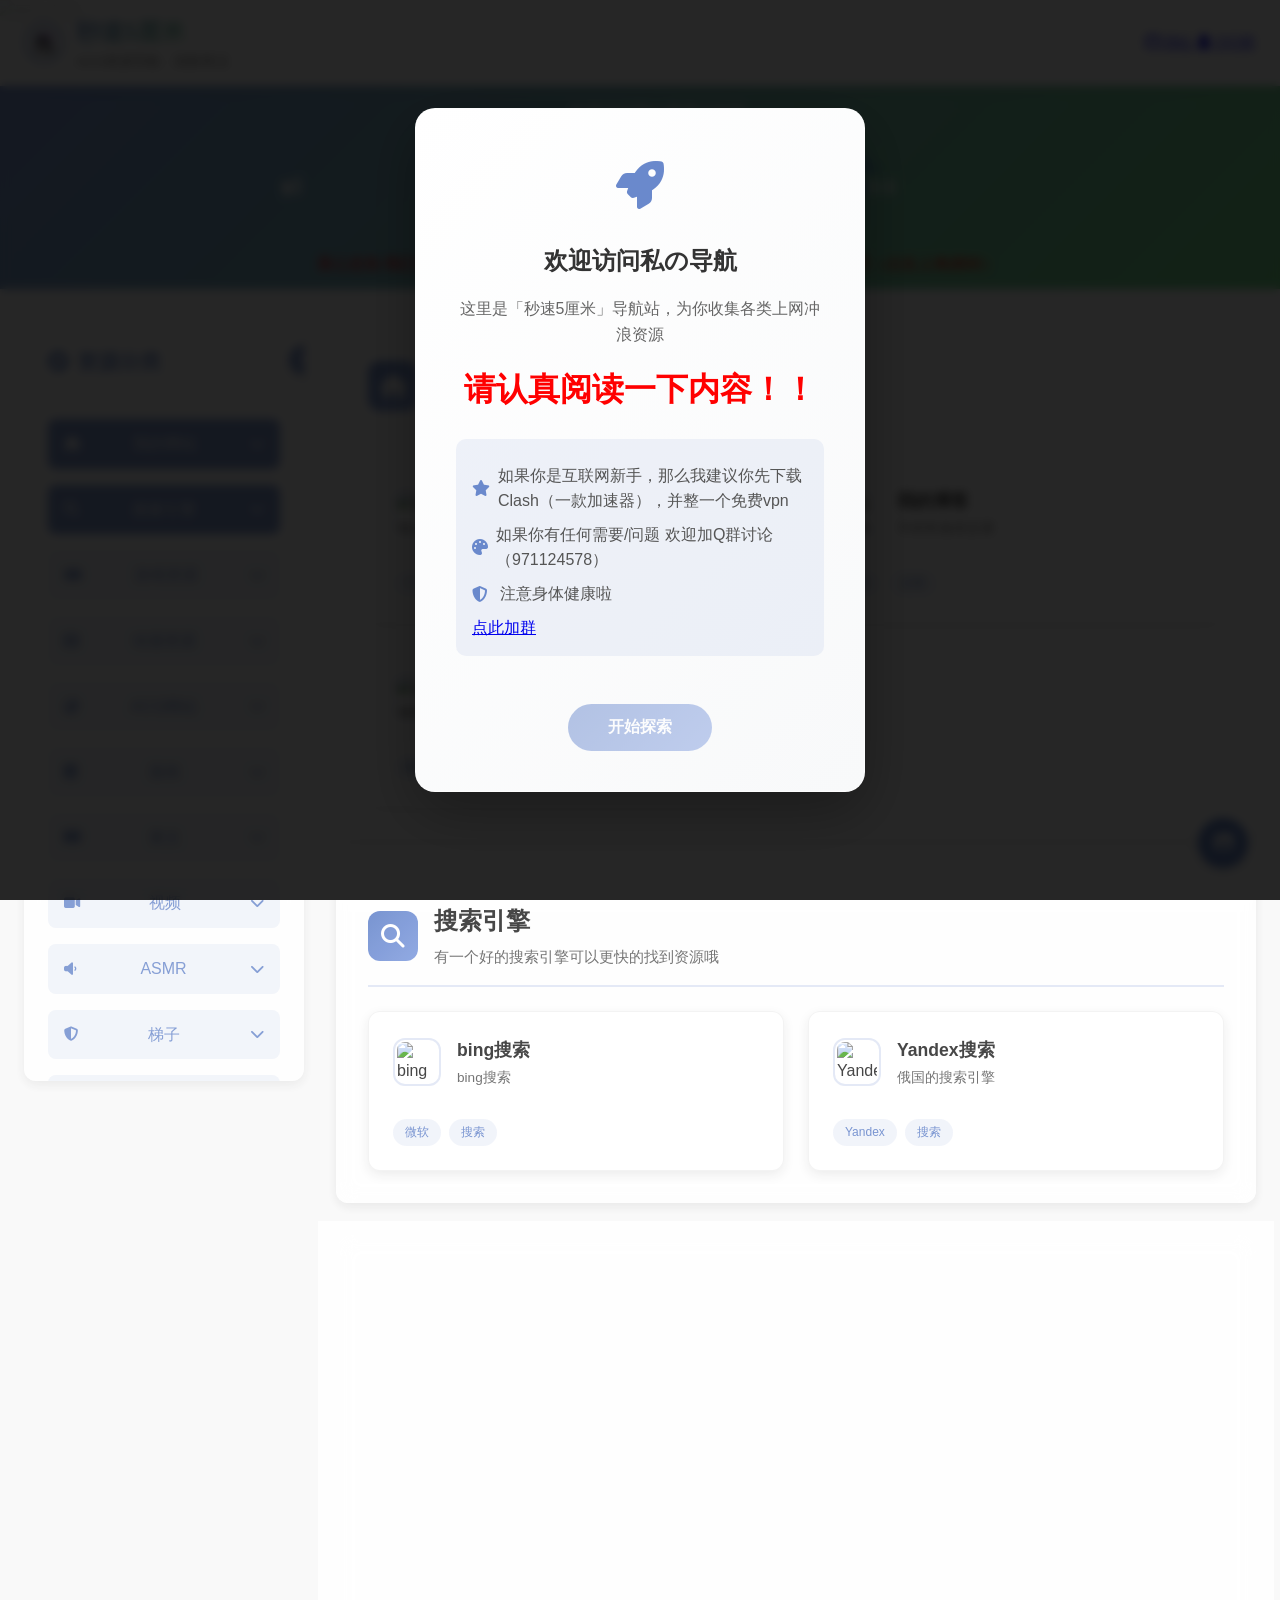
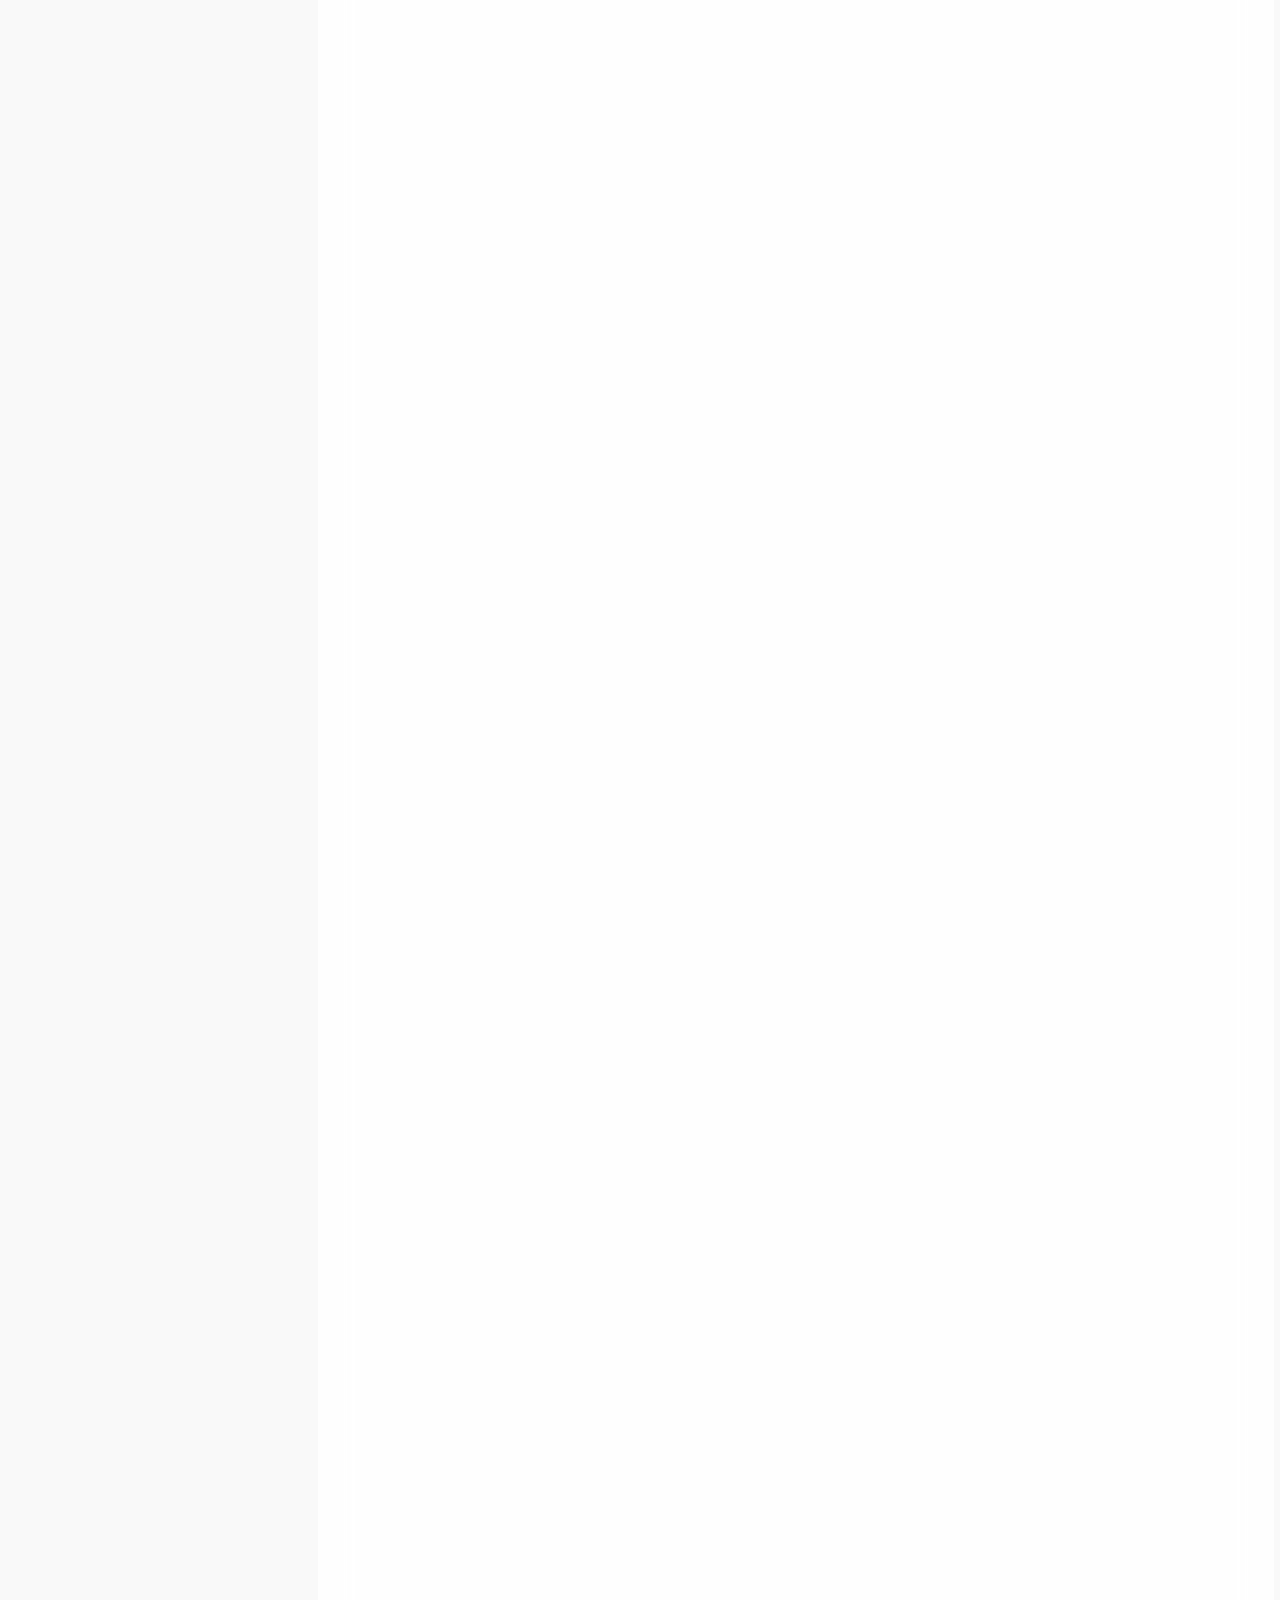
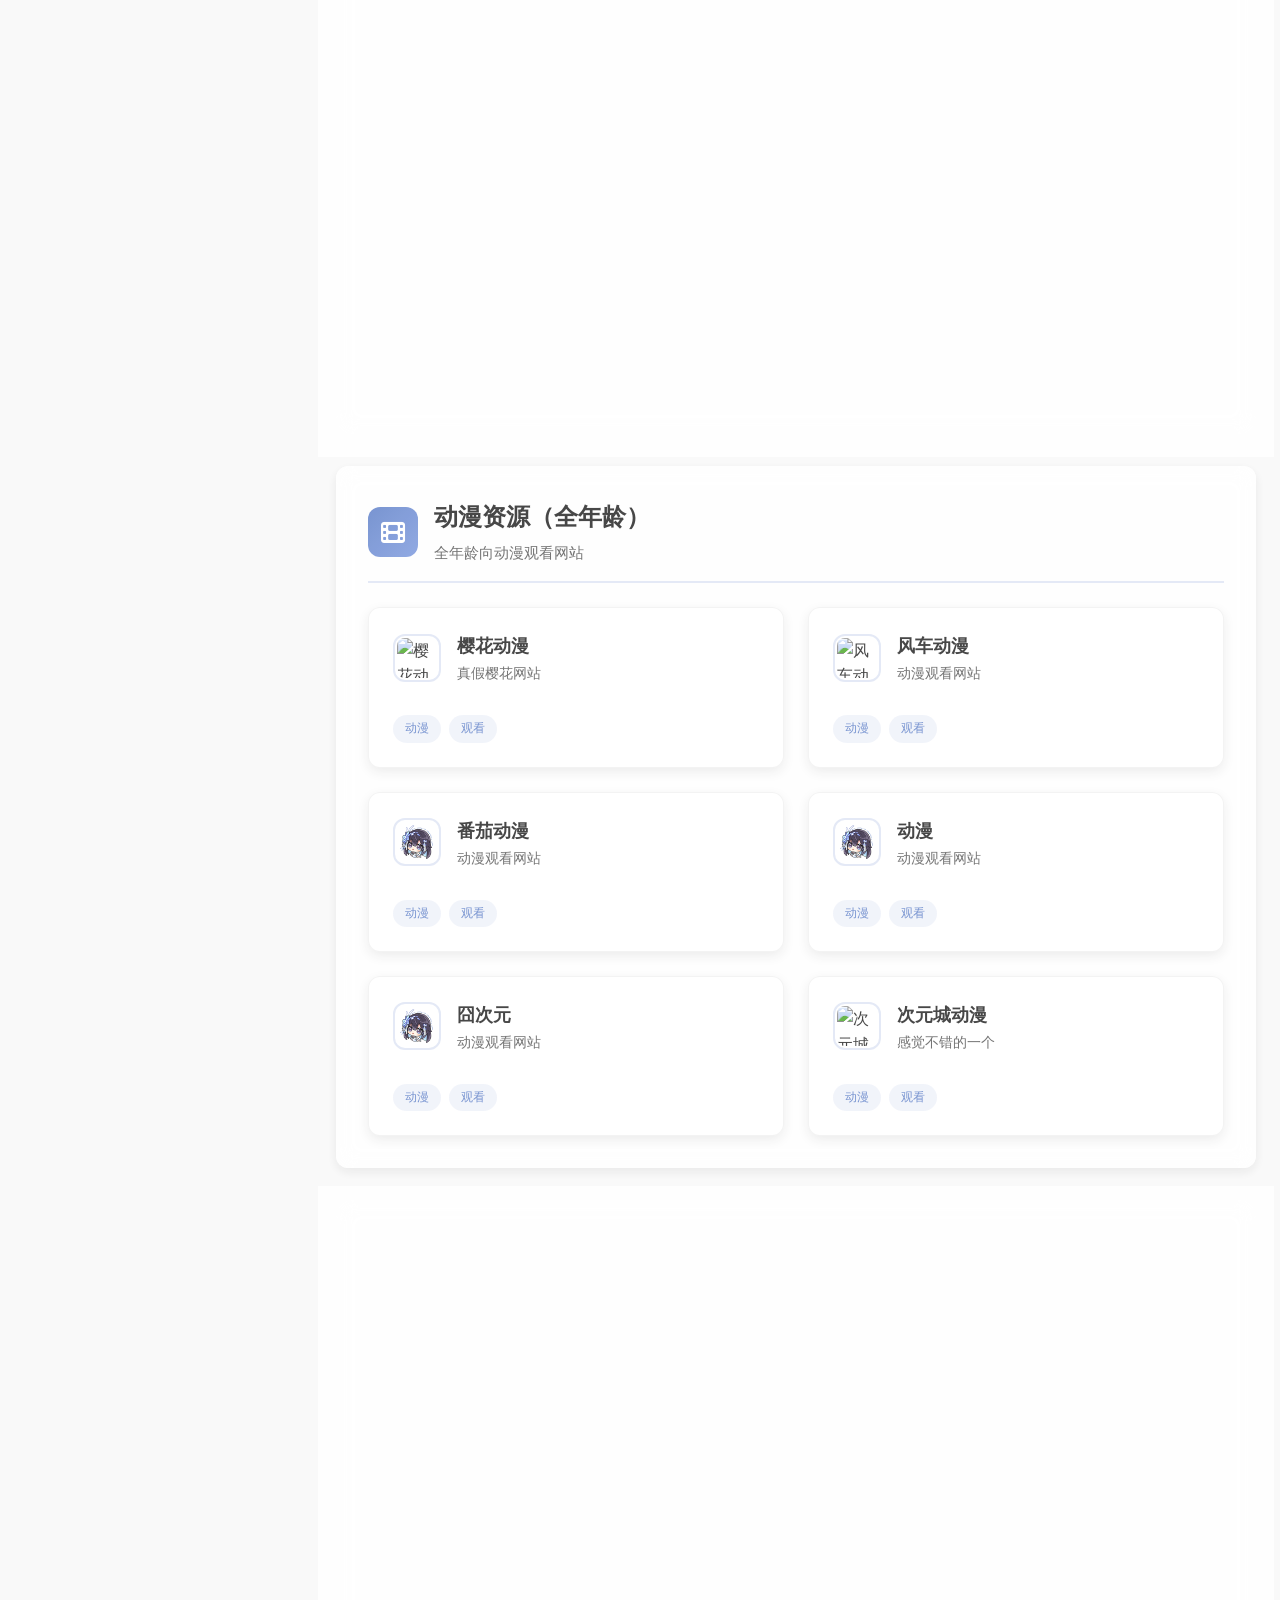
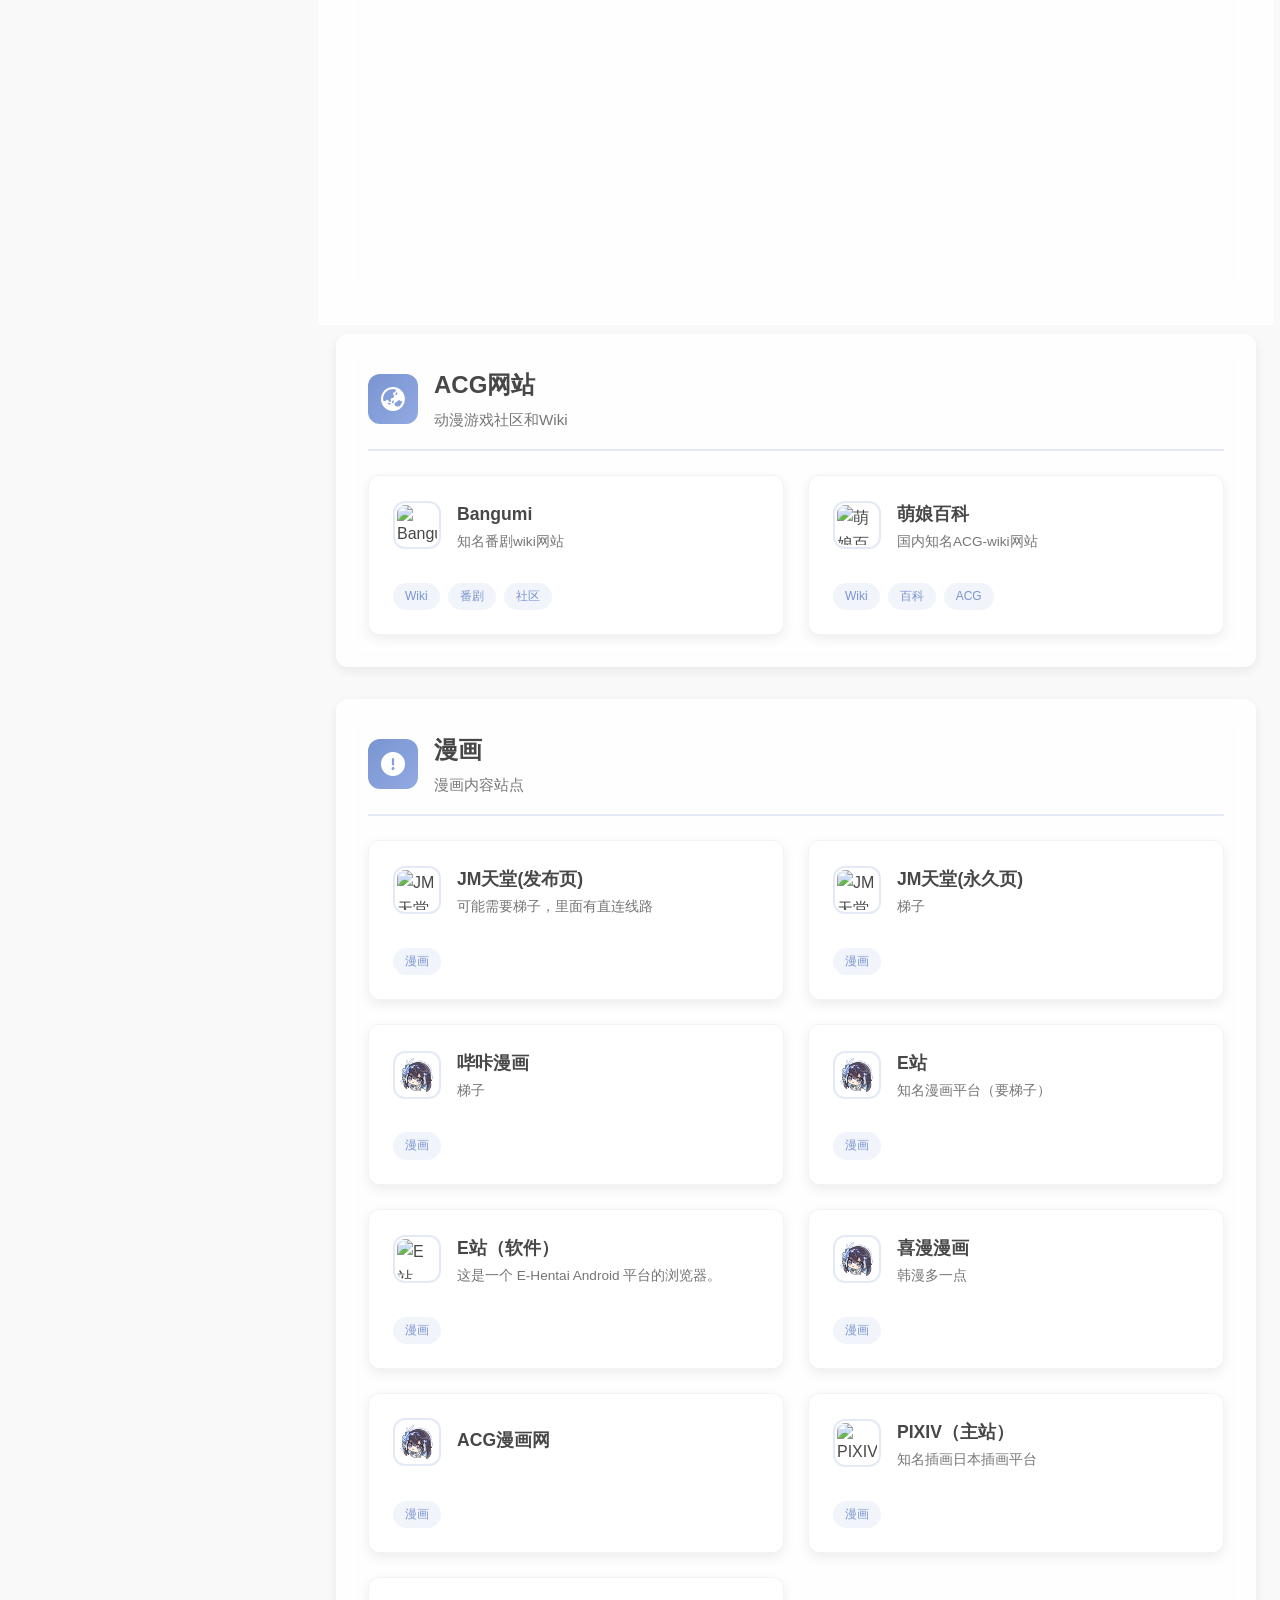
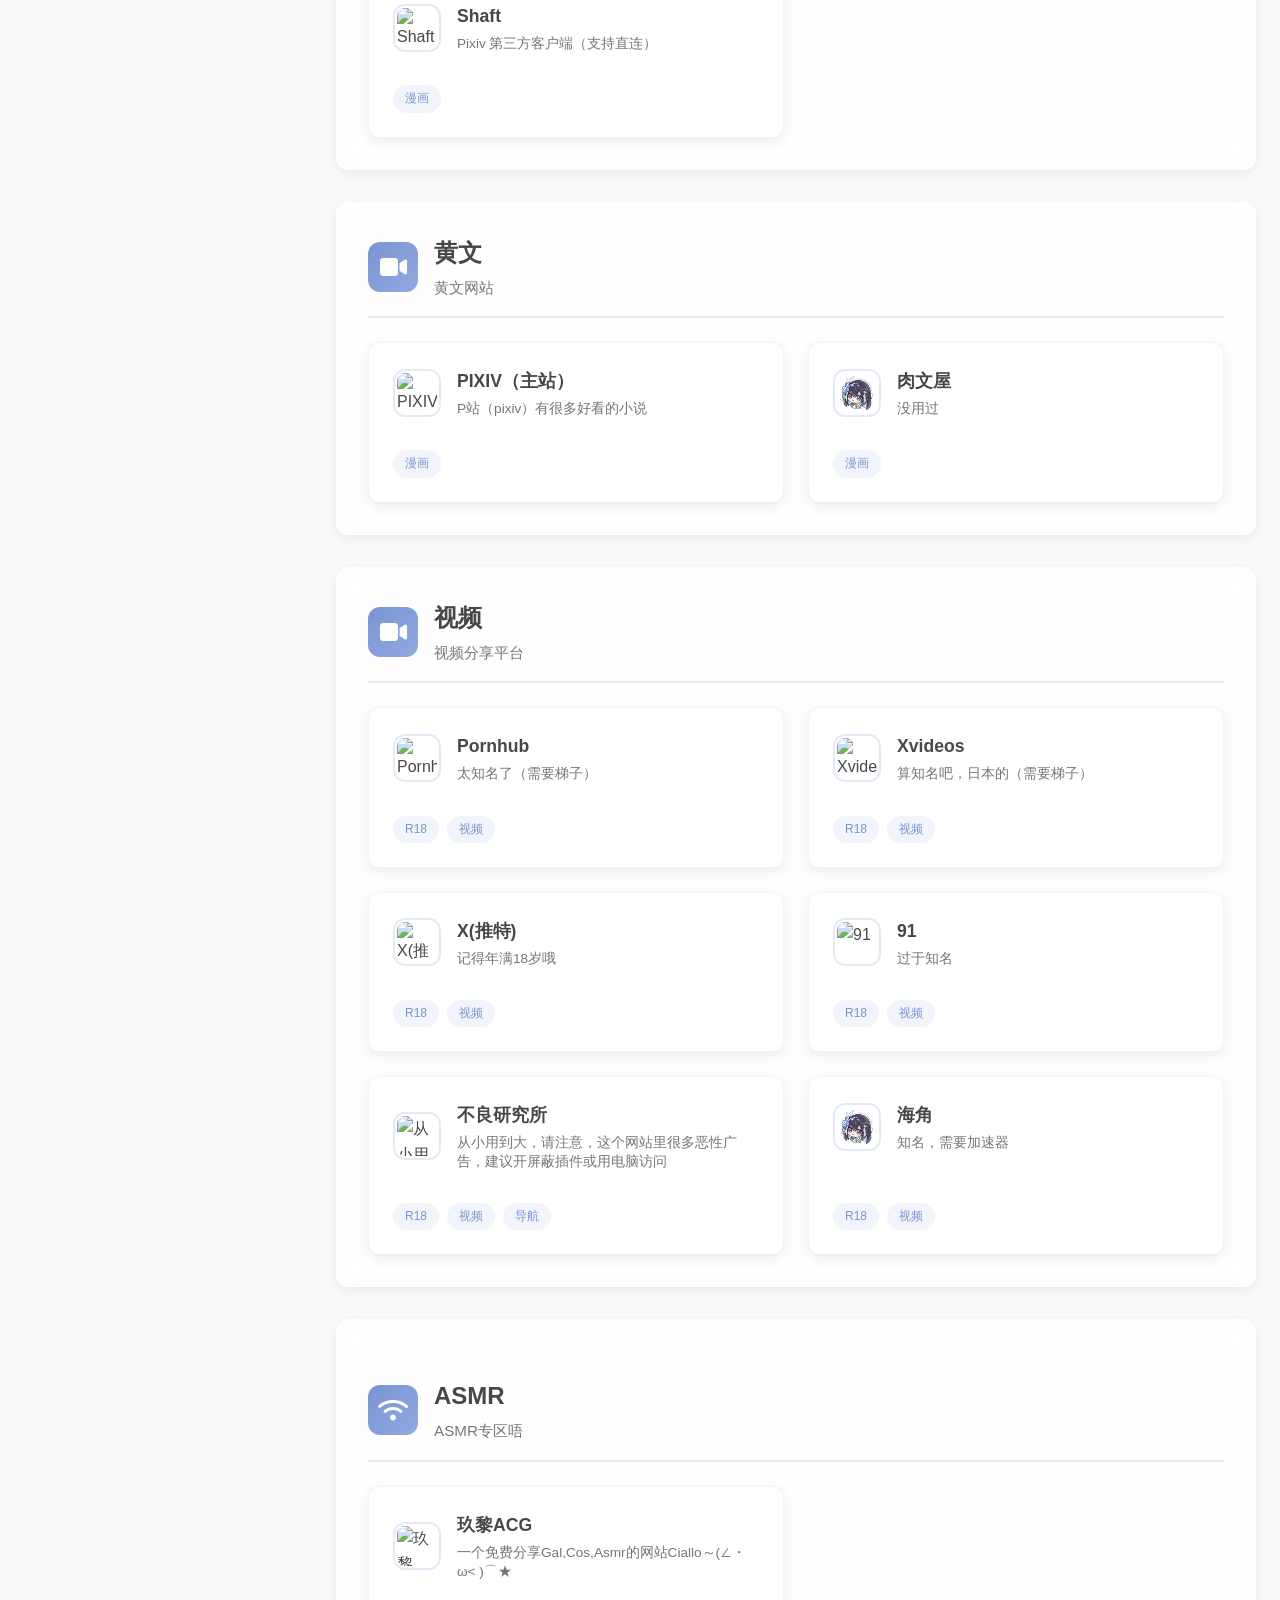
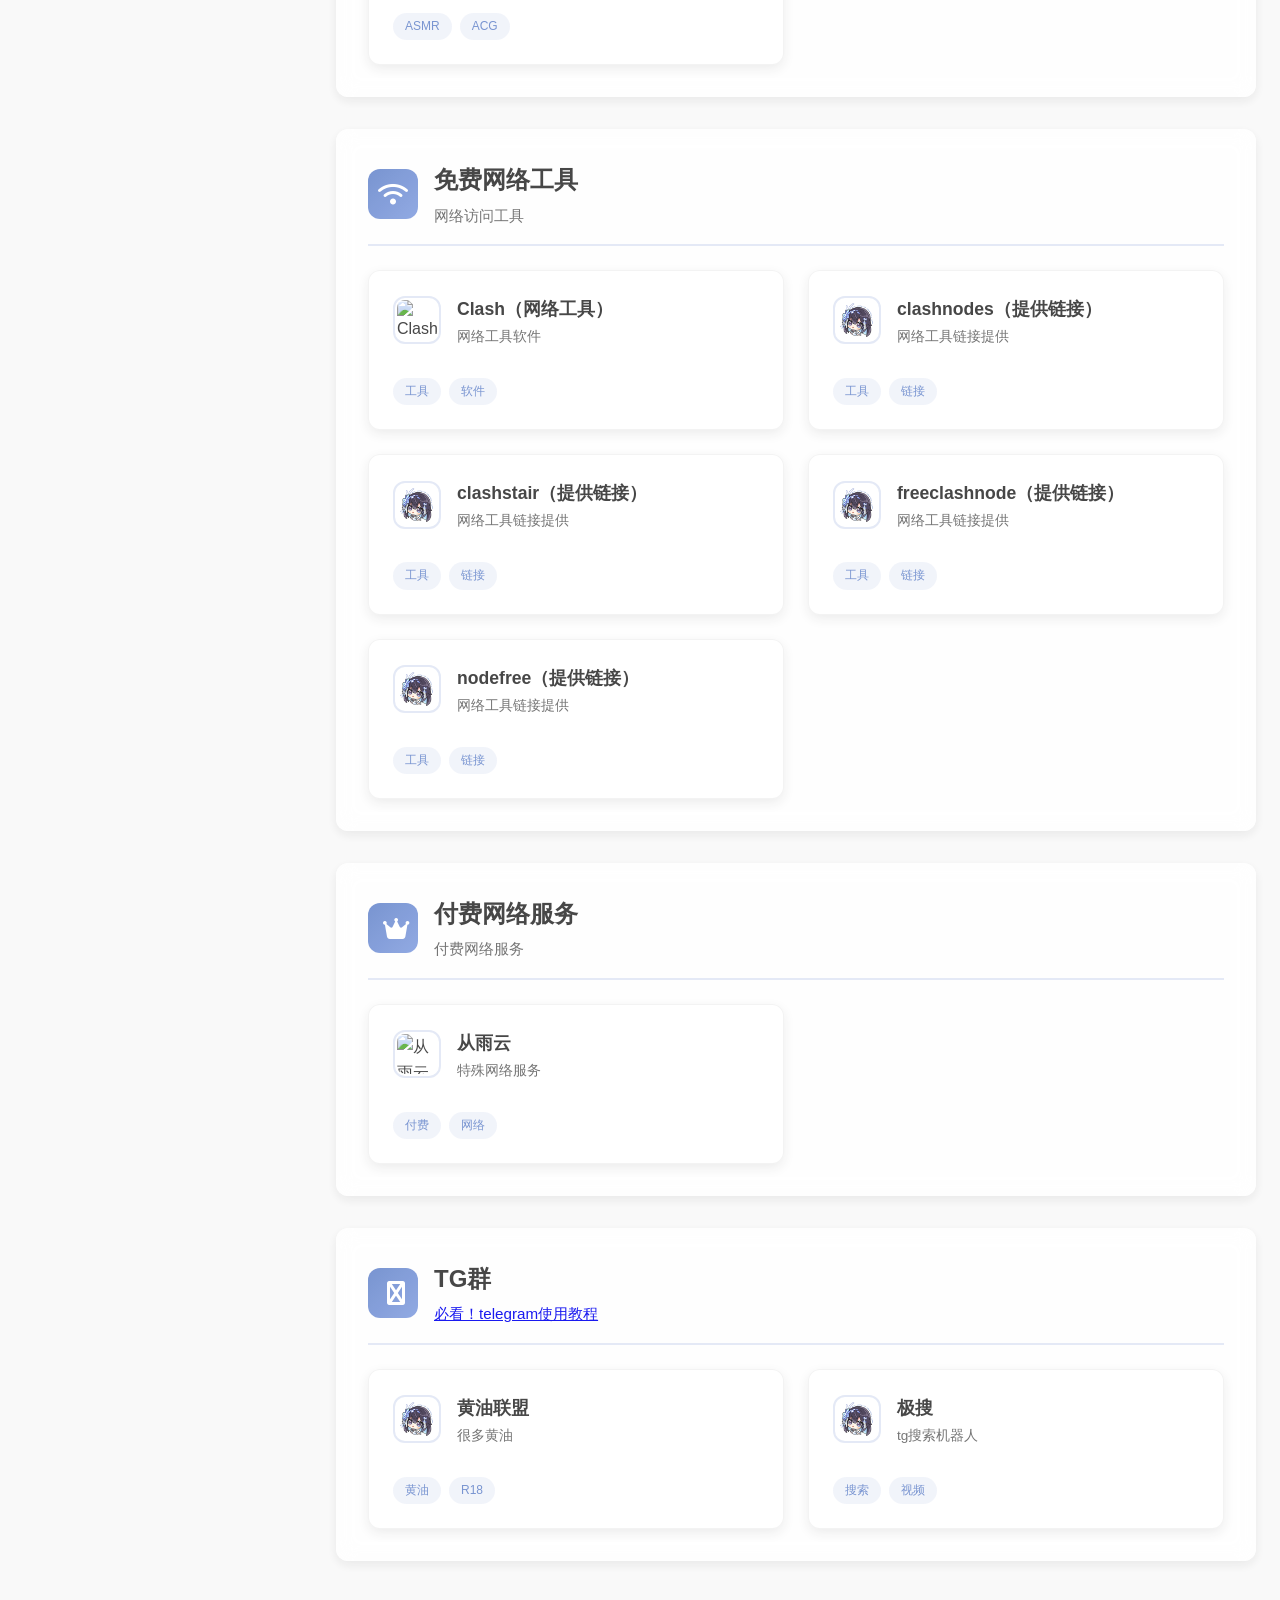
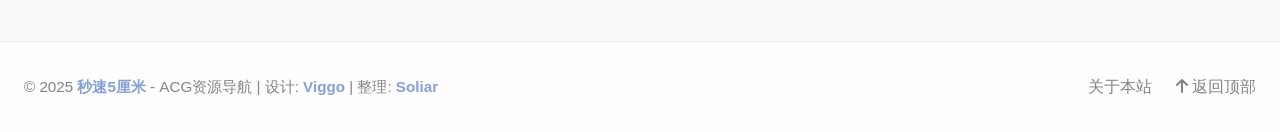
==== commit 4240483f: "Update index.html" ====
--- a/cn/index.html
+++ b/cn/index.html
@@ -1369,10 +1369,9 @@
                     <span class="site-tag">文章</span>
                 </div>
             </div>
-            <div class="site-card" onclick="window.open('http://www.soliar.top/', '_blank')">
-<div class=“site-card” onclick=“window.open（'http://www.soliar.top/'， '_blank'）“>  
-                <div class="site-card-header">
-                    <img src="https://soliar-mango-search.hf.space/" alt="动漫聚搜" class="site-icon">
+            <div class="site-card" onclick="window.open('https://soliar-mango-search.hf.space/', '_blank')">
+                <div class="site-card-header">
+                    <img src="http://www.soliar.top/head.png" alt="动漫聚搜" class="site-icon">
                     <div class="site-info">
                         <div class="site-name" style="color: red">动漫聚搜</div>
                         <div class="site-desc">聚搜</div>
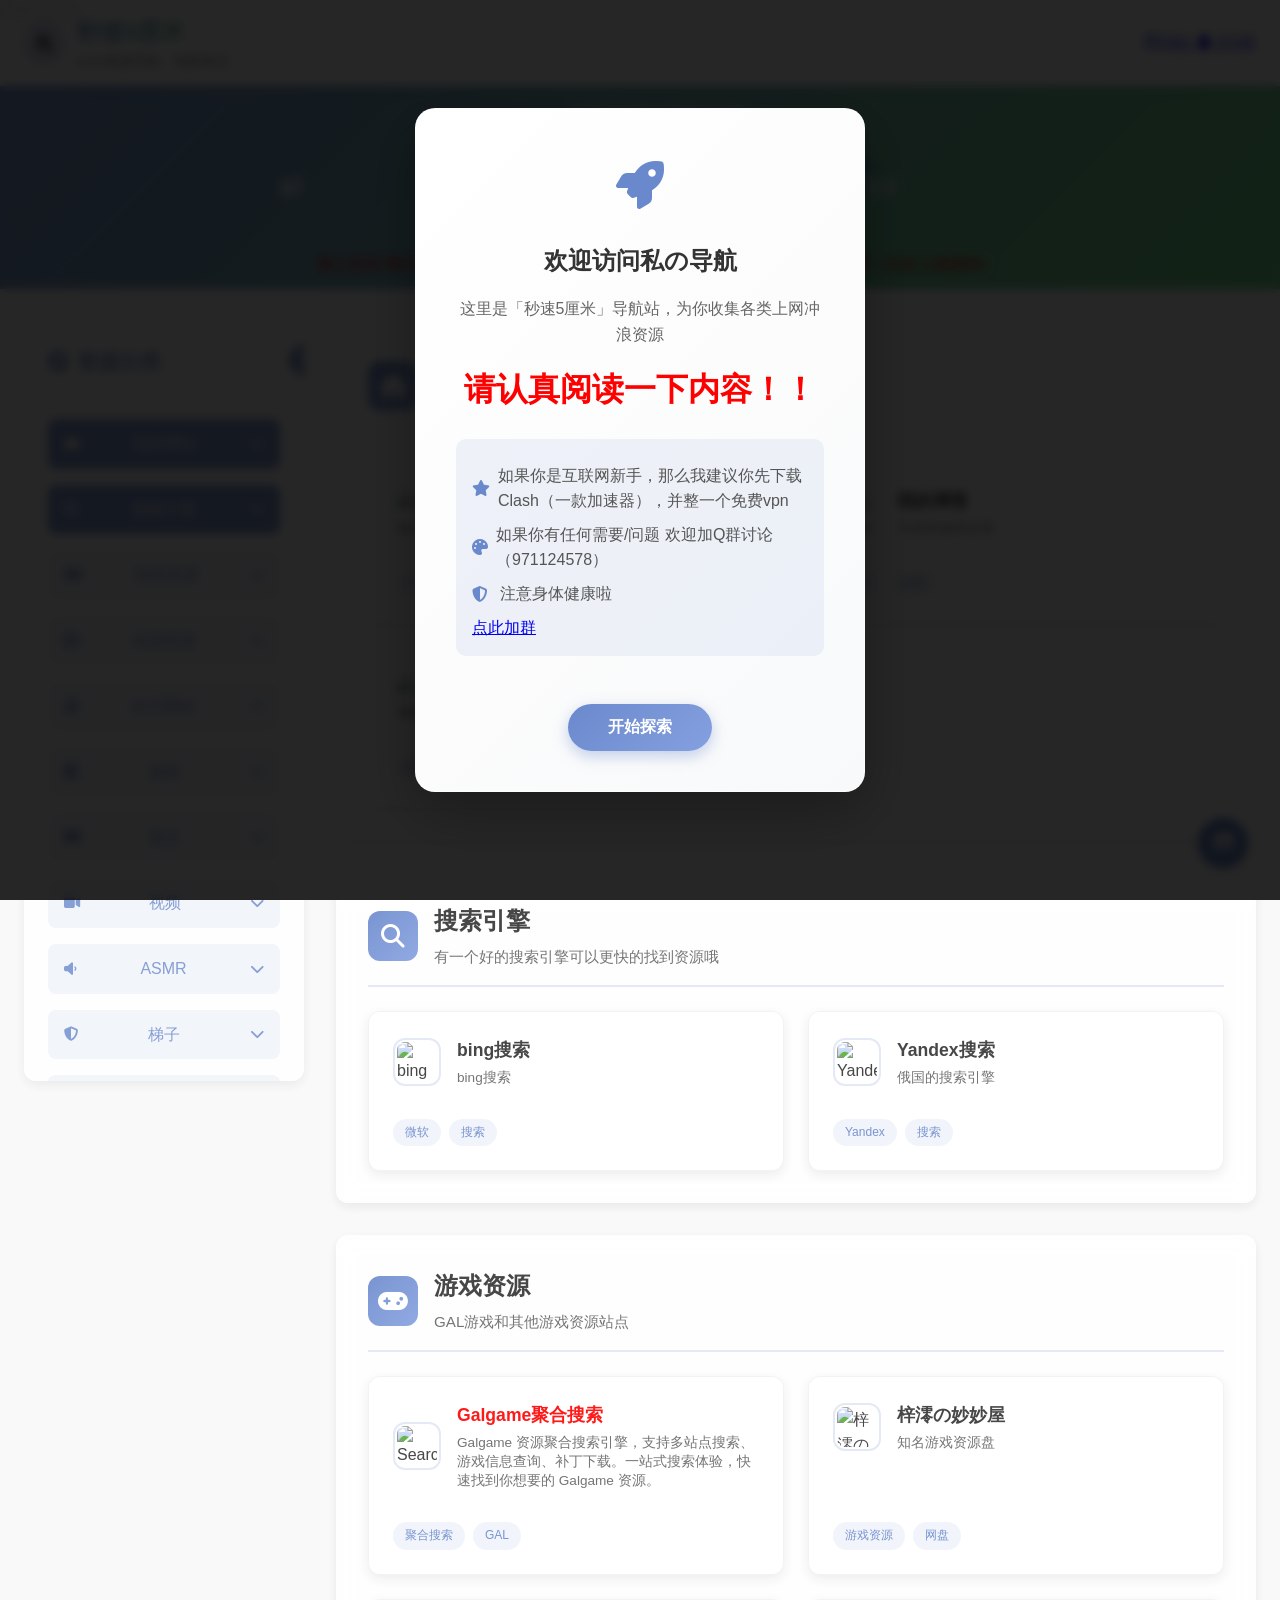
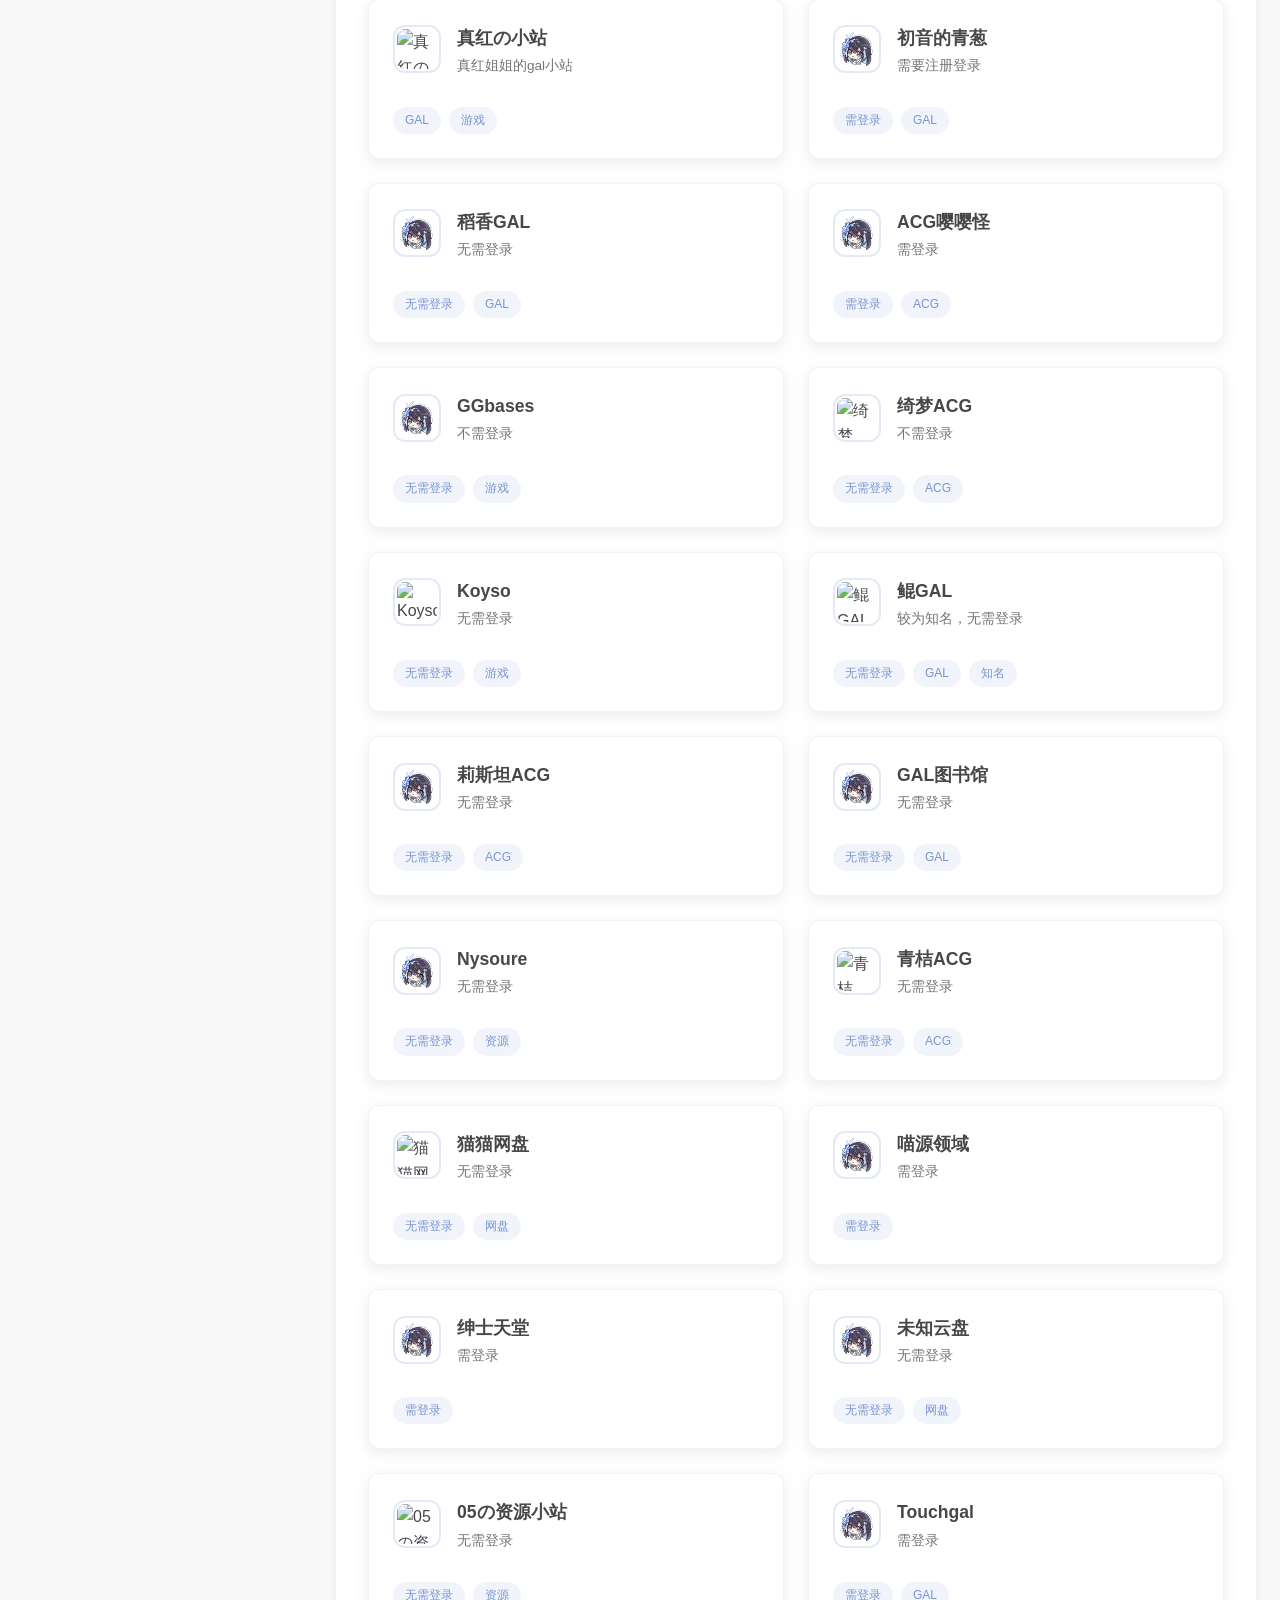
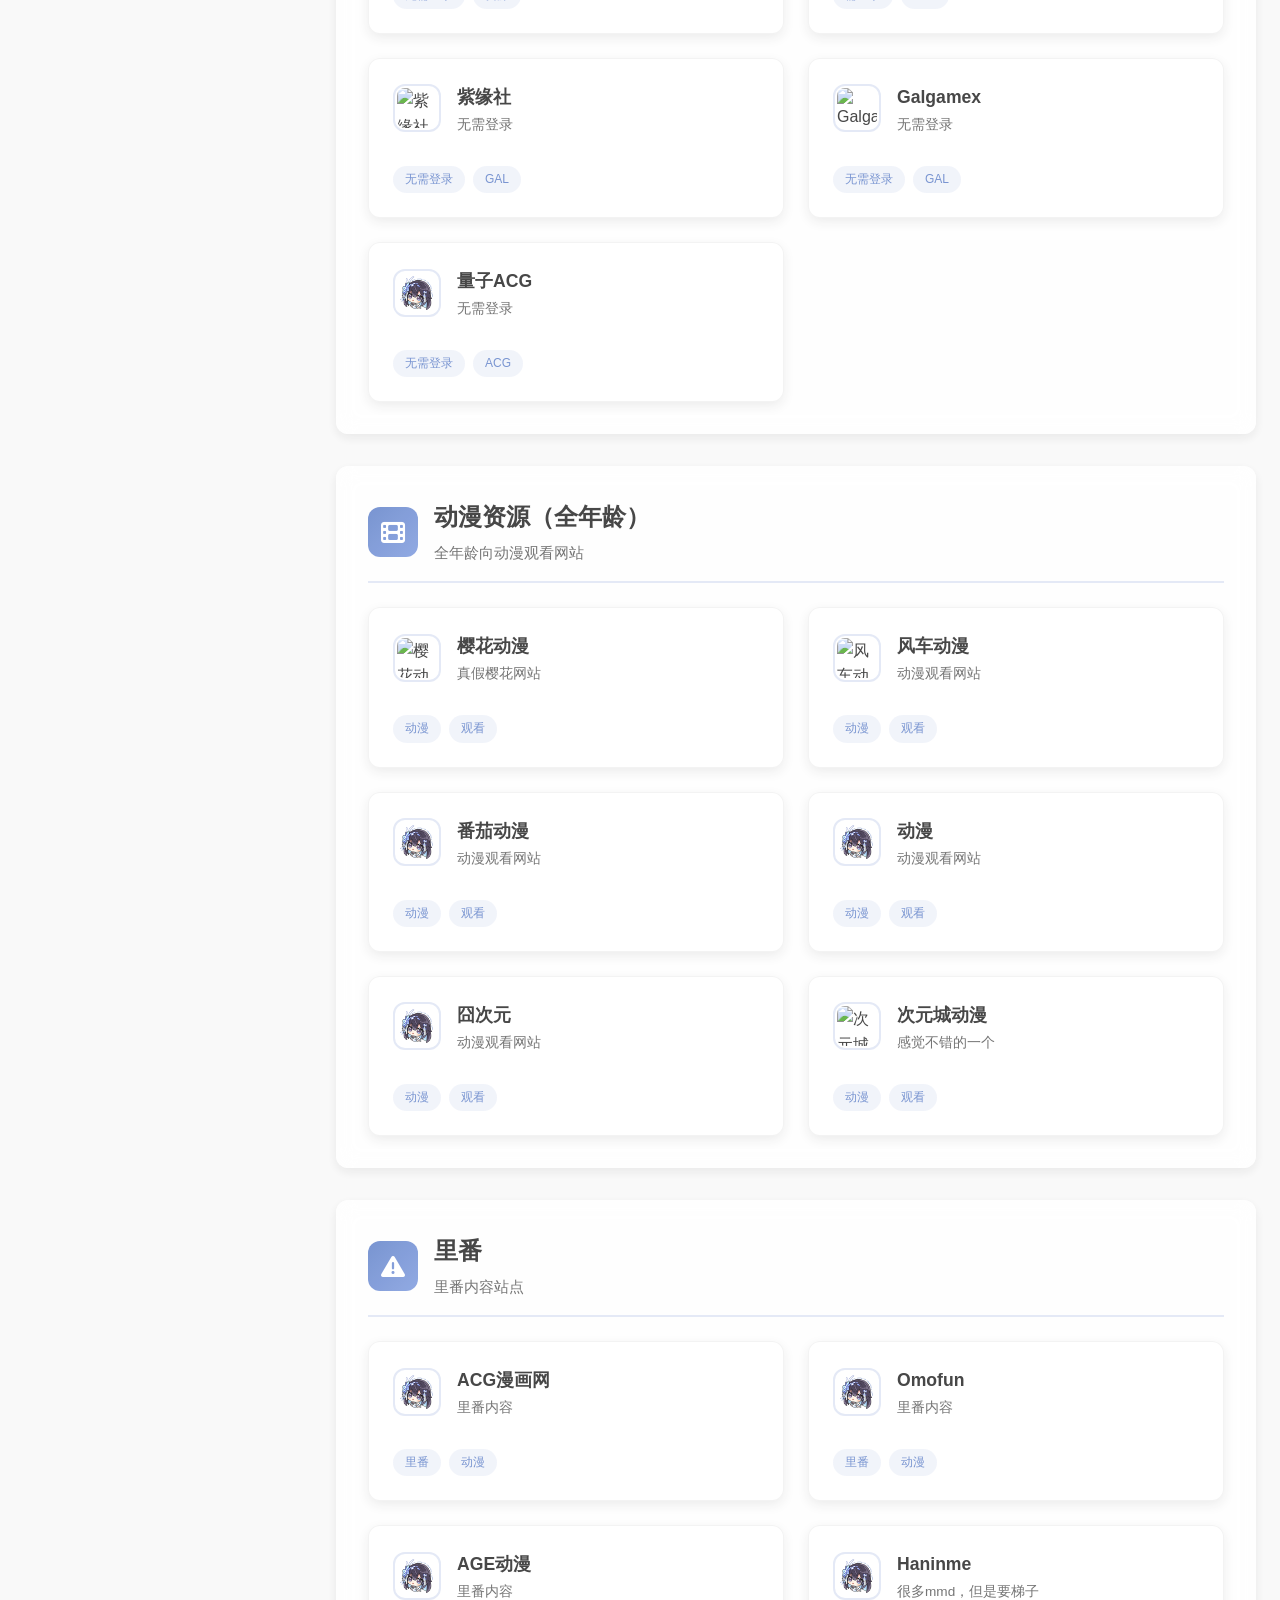
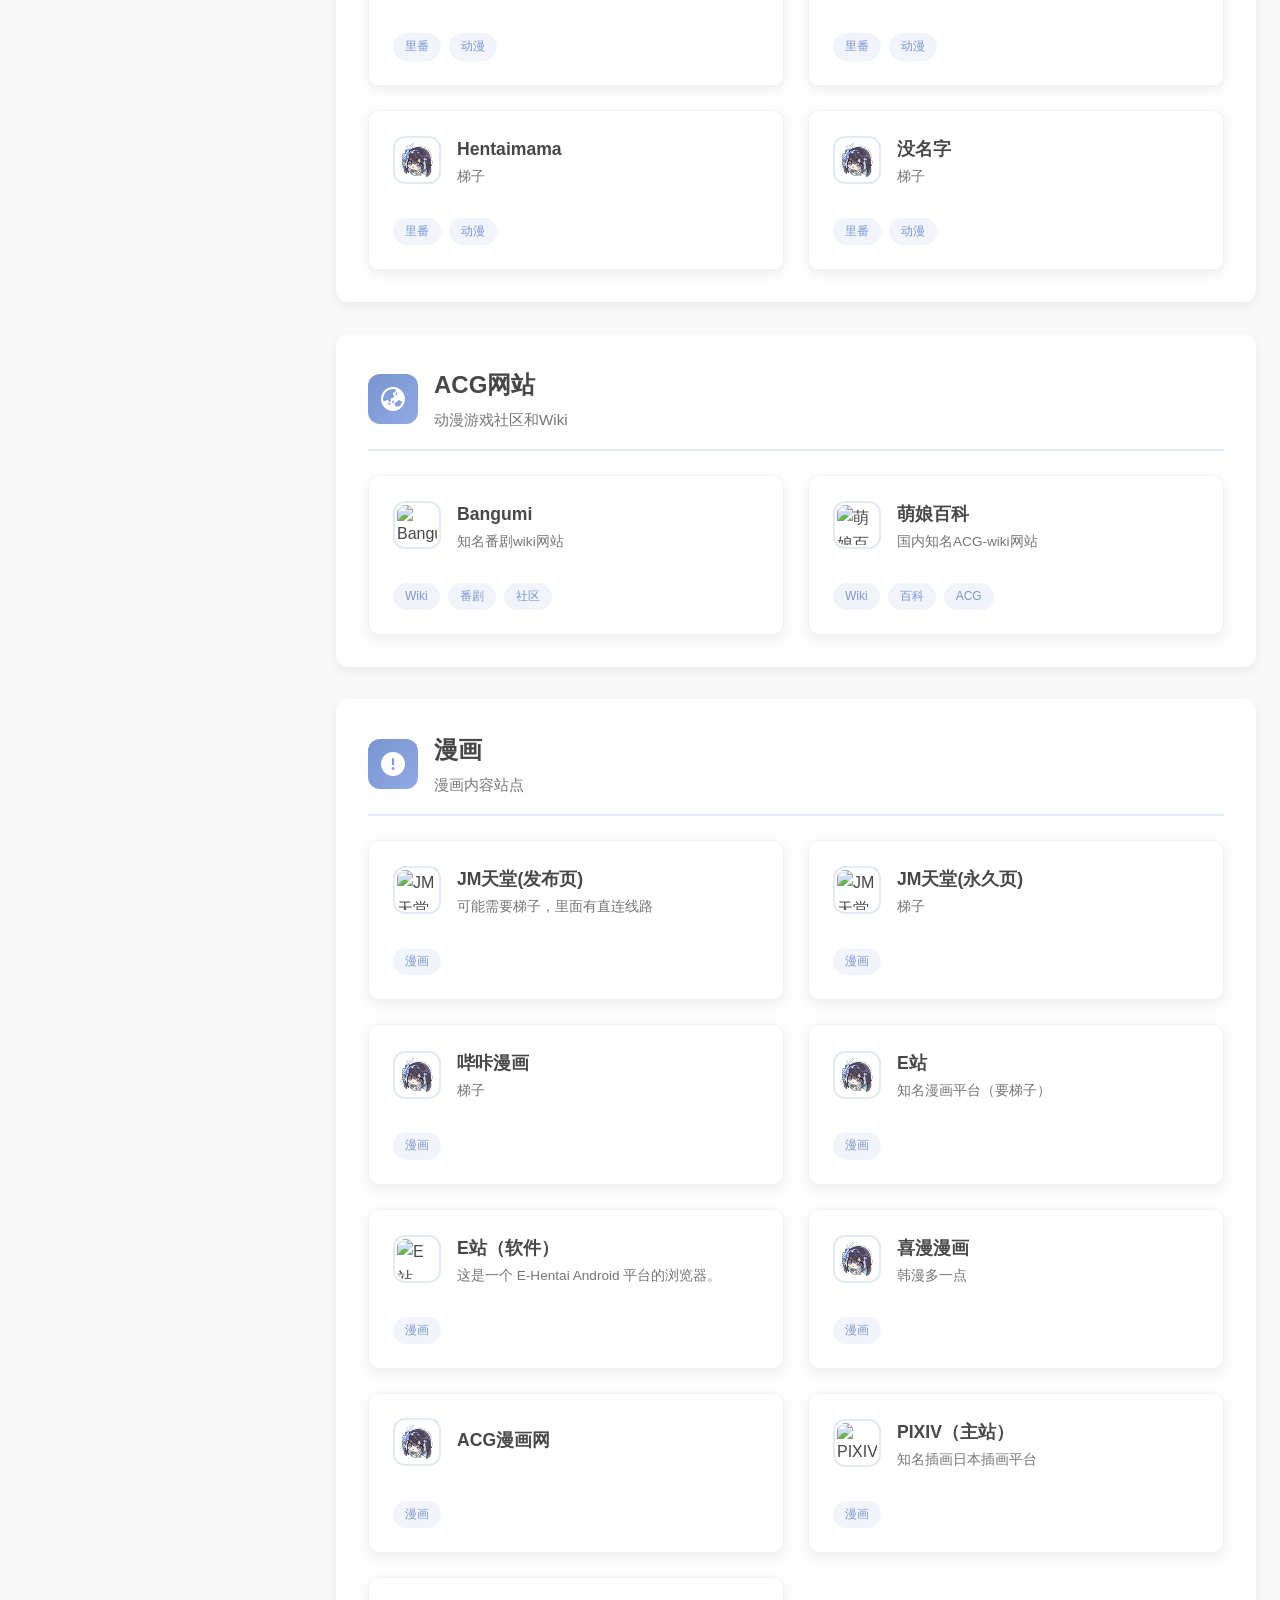
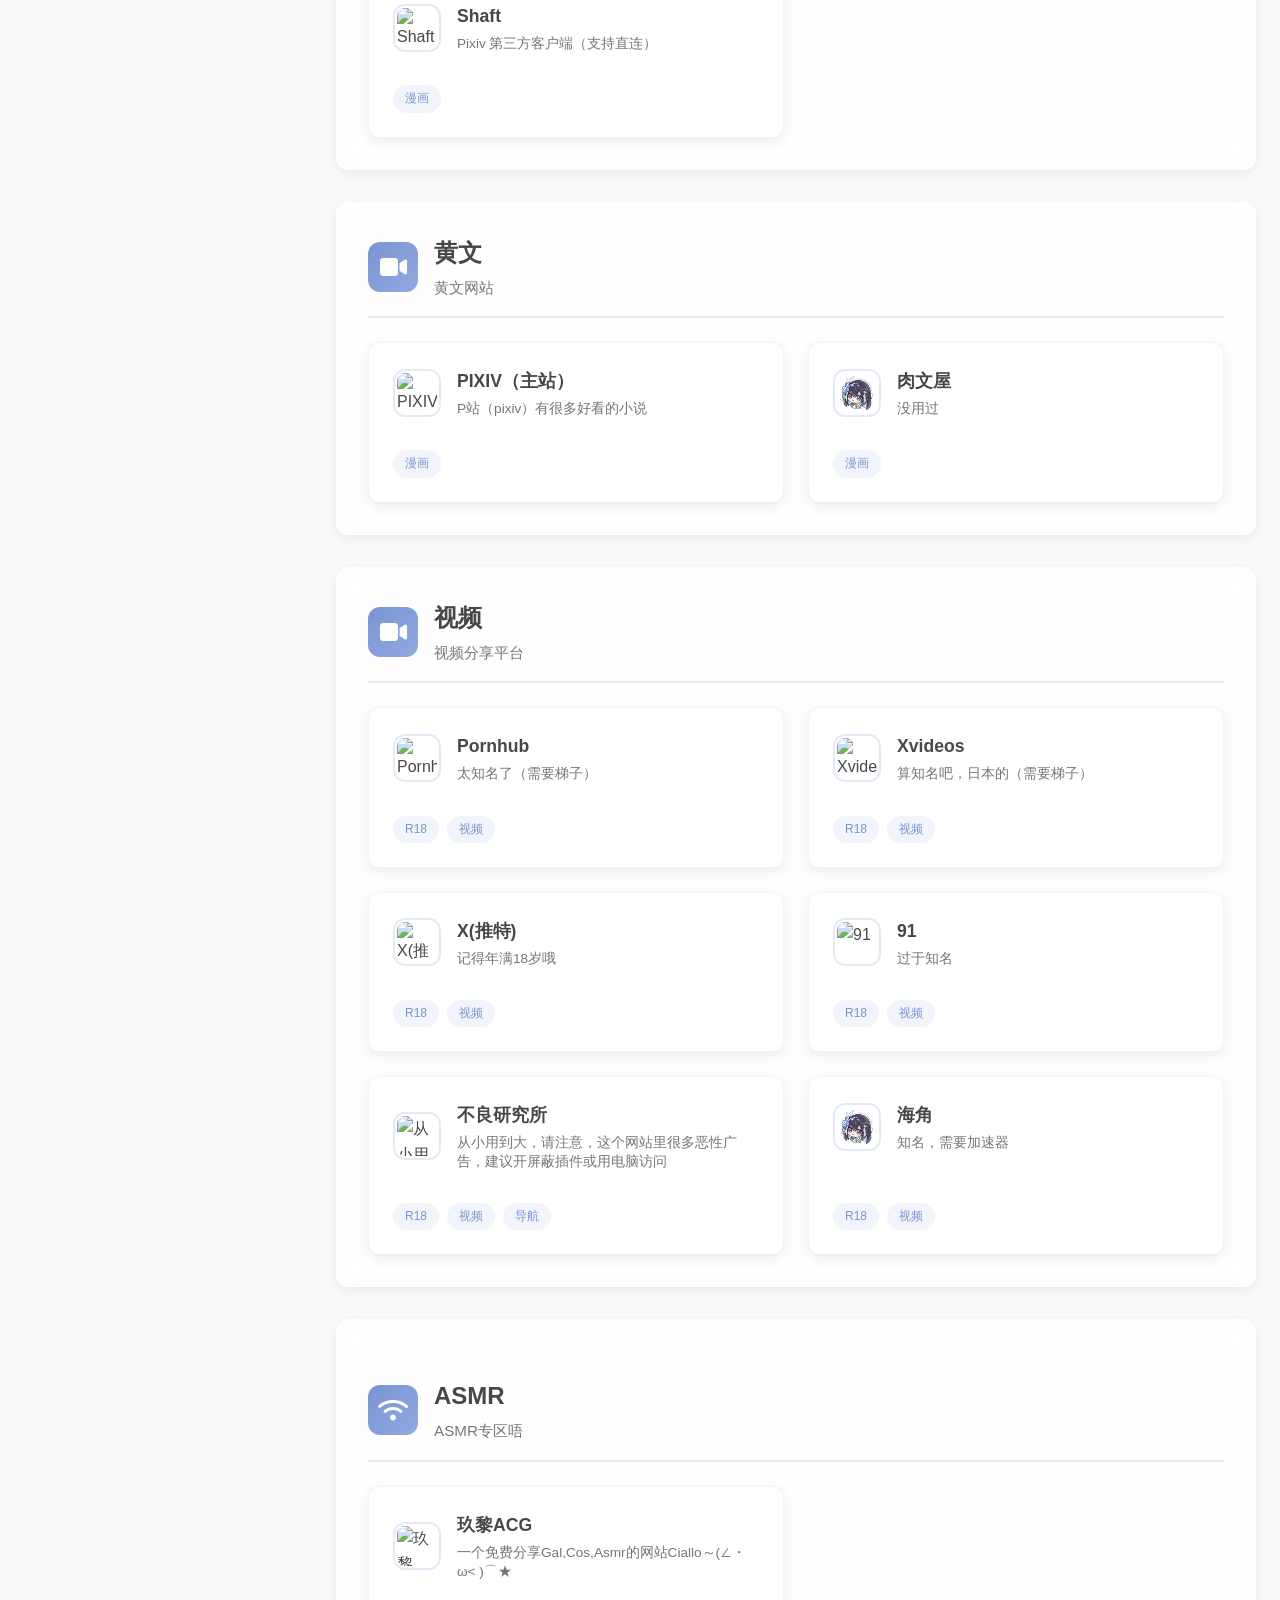
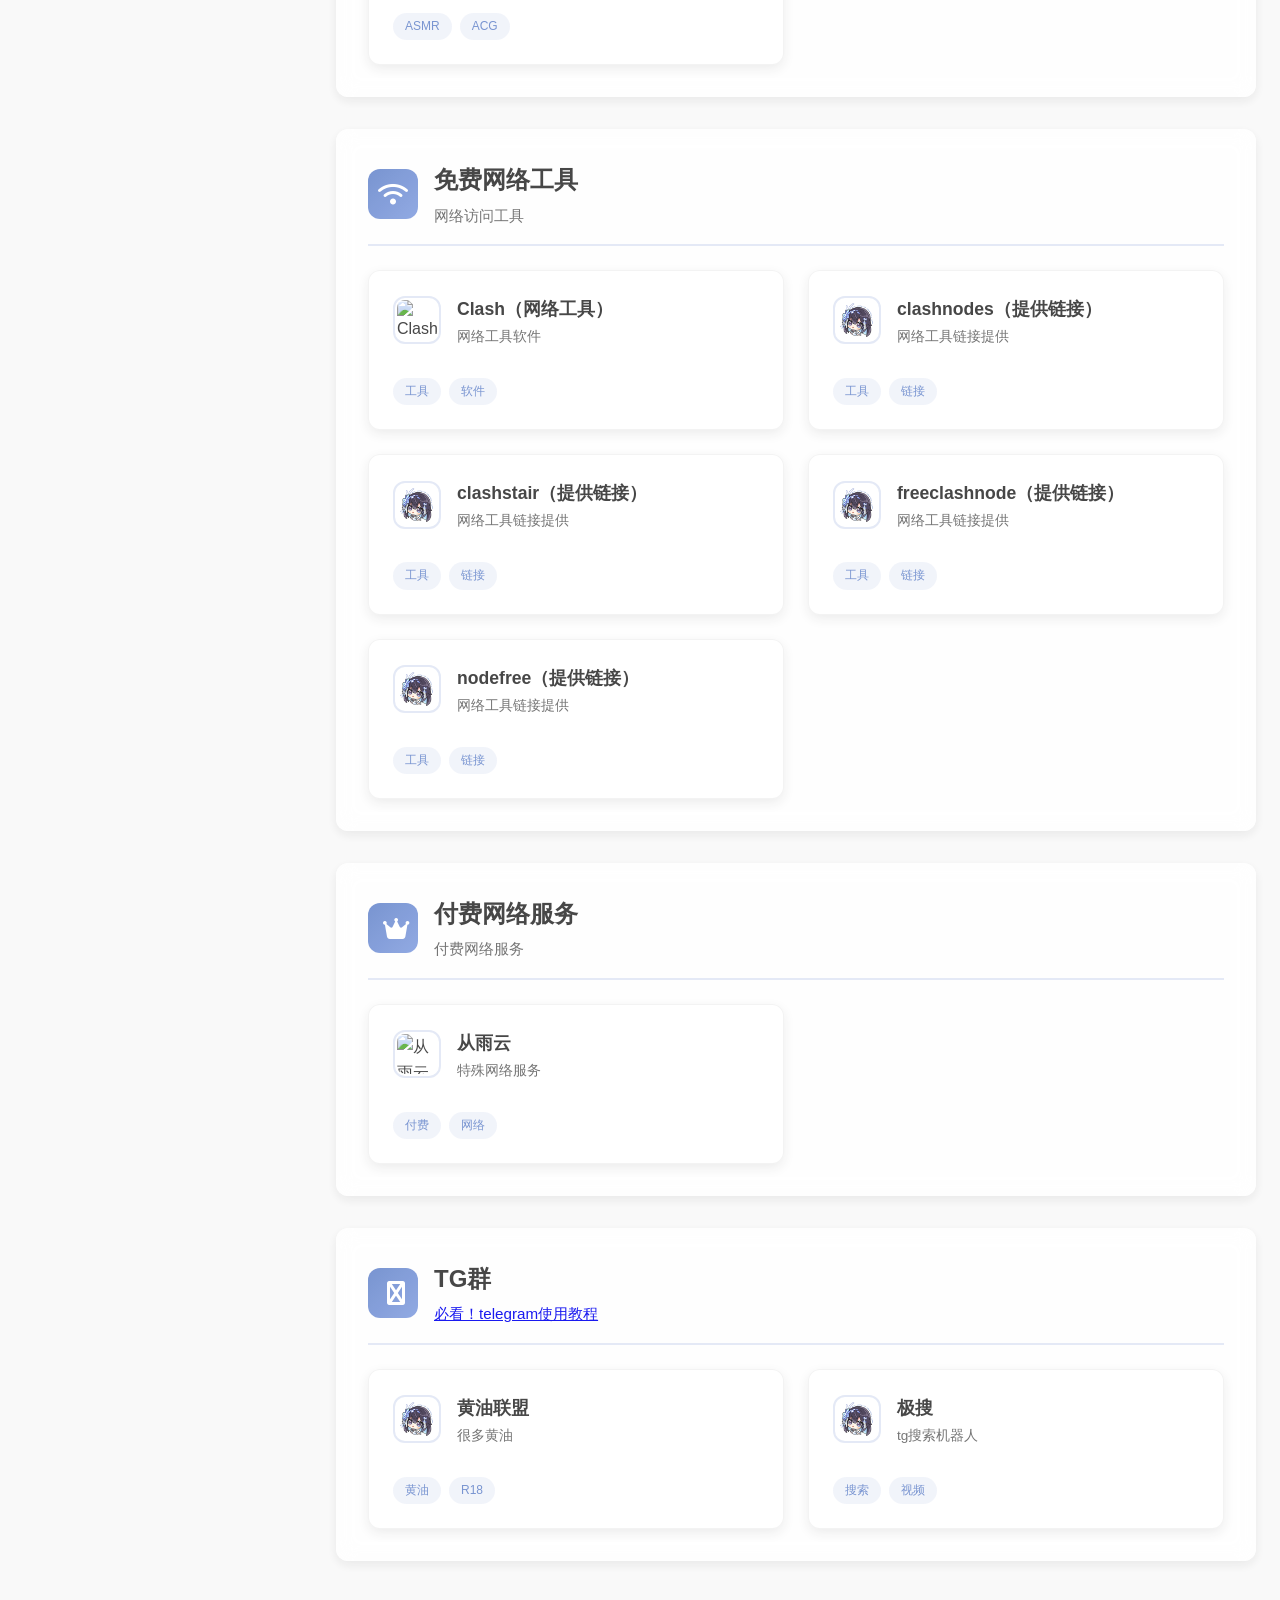
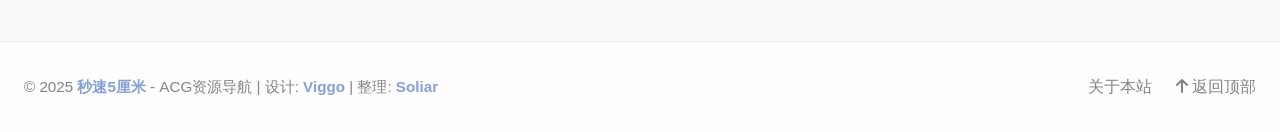
==== commit 76e214e2: "Update index.html" ====
--- a/cn/index.html
+++ b/cn/index.html
@@ -1369,7 +1369,7 @@
                     <span class="site-tag">文章</span>
                 </div>
             </div>
-            <div class="site-card" onclick="window.open('https://soliar-mango-search.hf.space/', '_blank')">
+            <div class="site-card" onclick="window.open('https://mango.soliar.top/', '_blank')">
                 <div class="site-card-header">
                     <img src="http://www.soliar.top/head.png" alt="动漫聚搜" class="site-icon">
                     <div class="site-info">
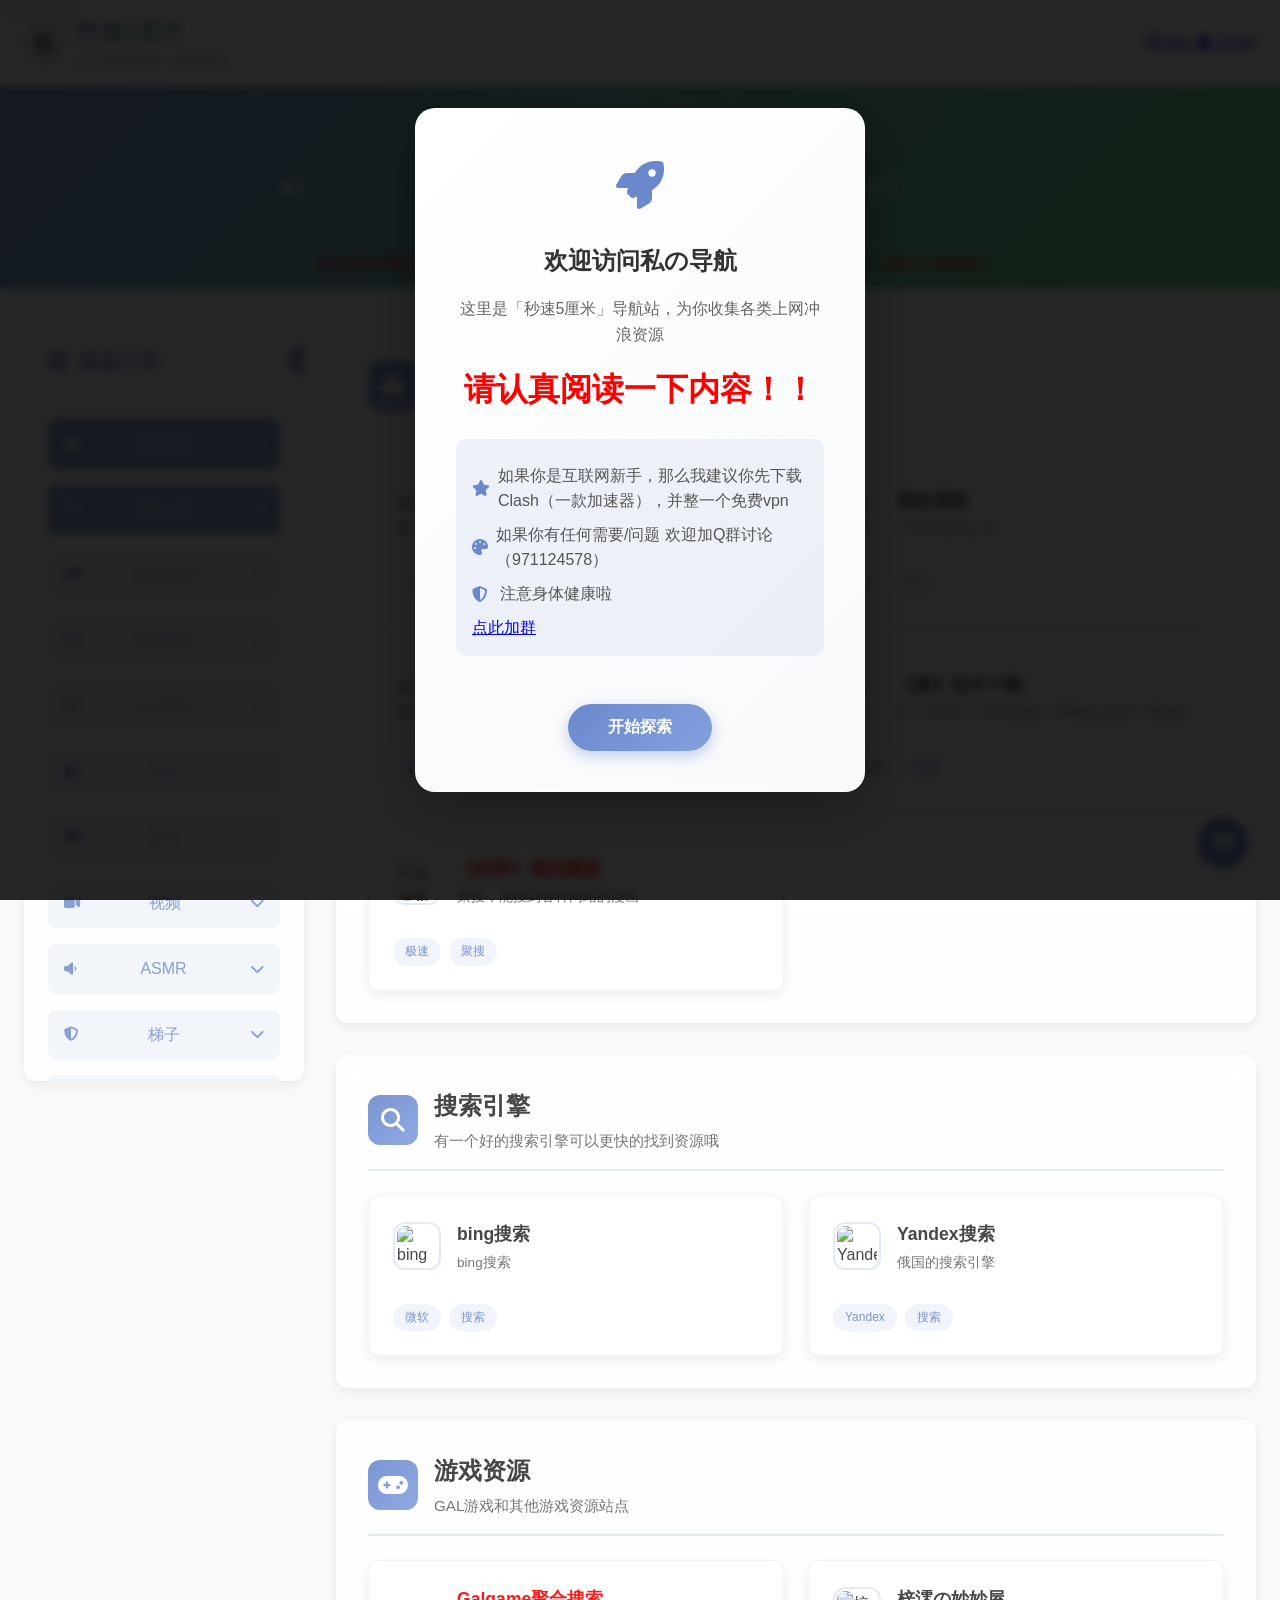
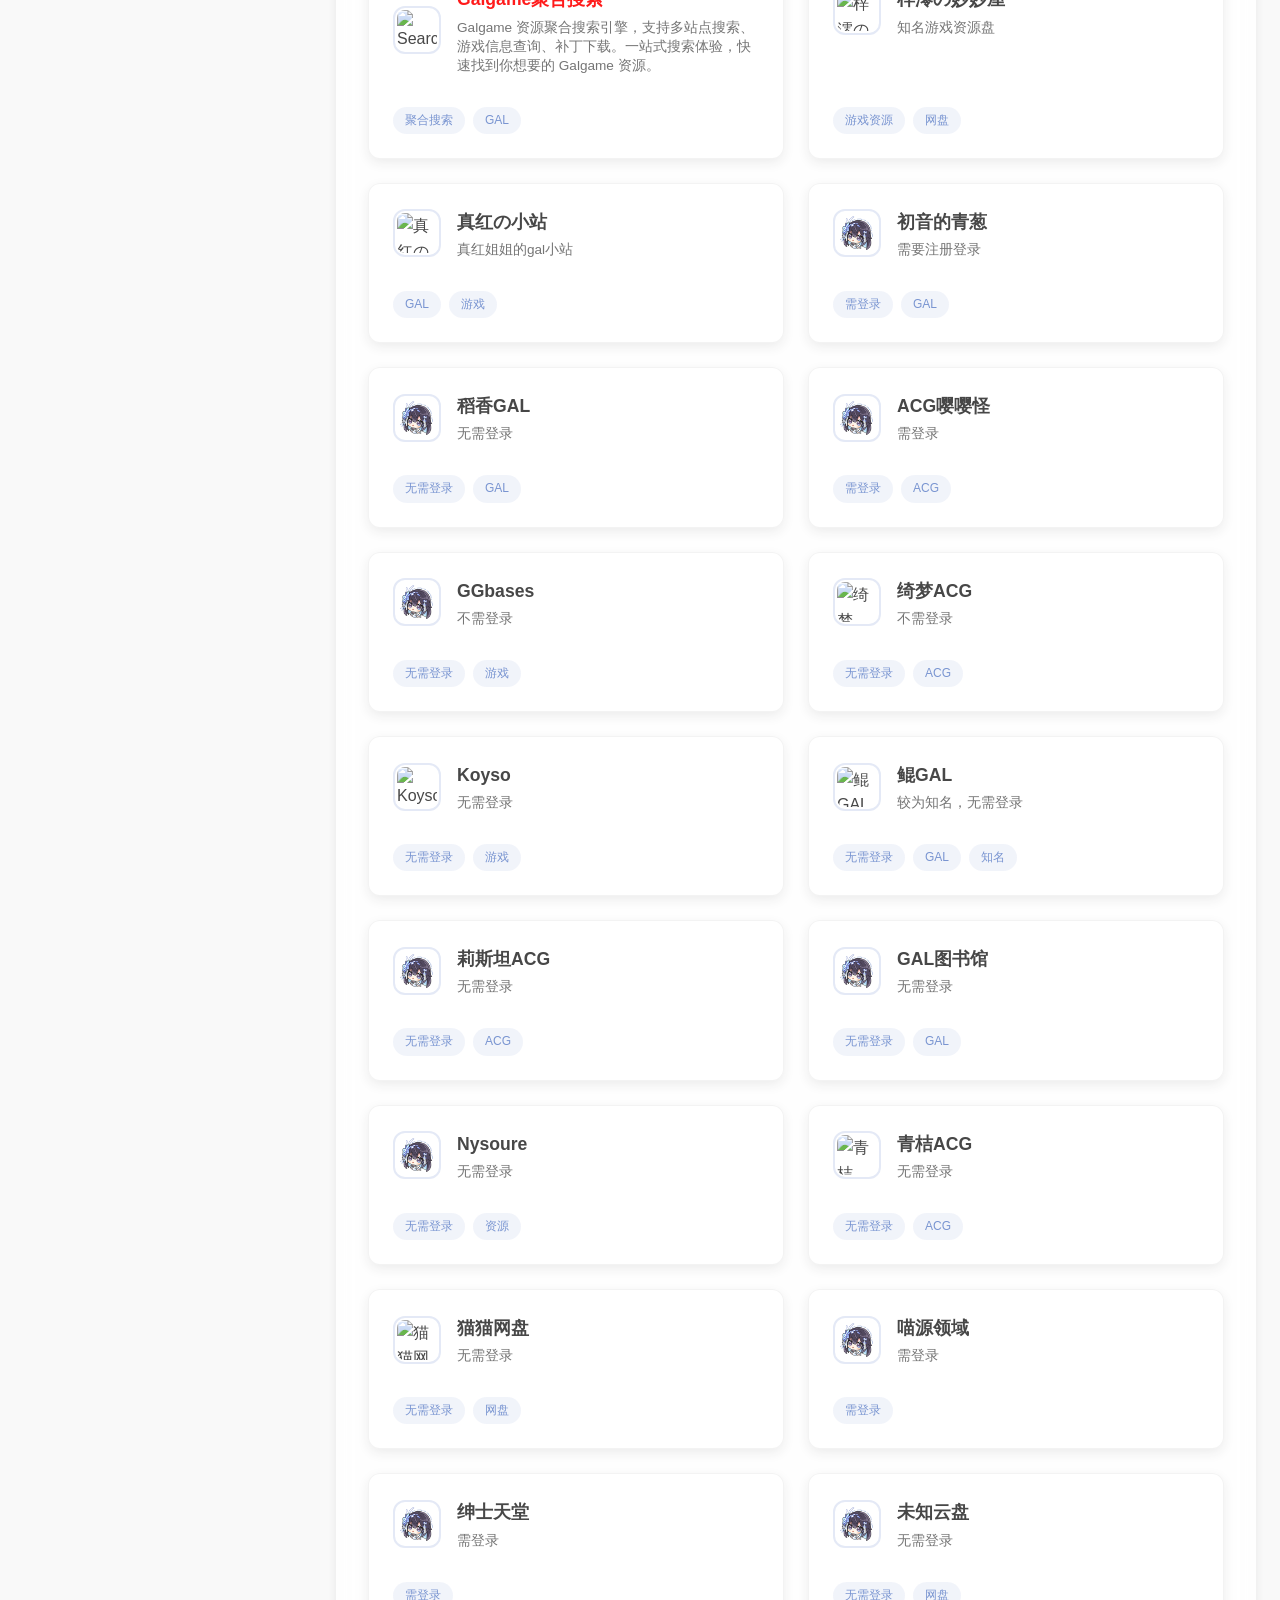
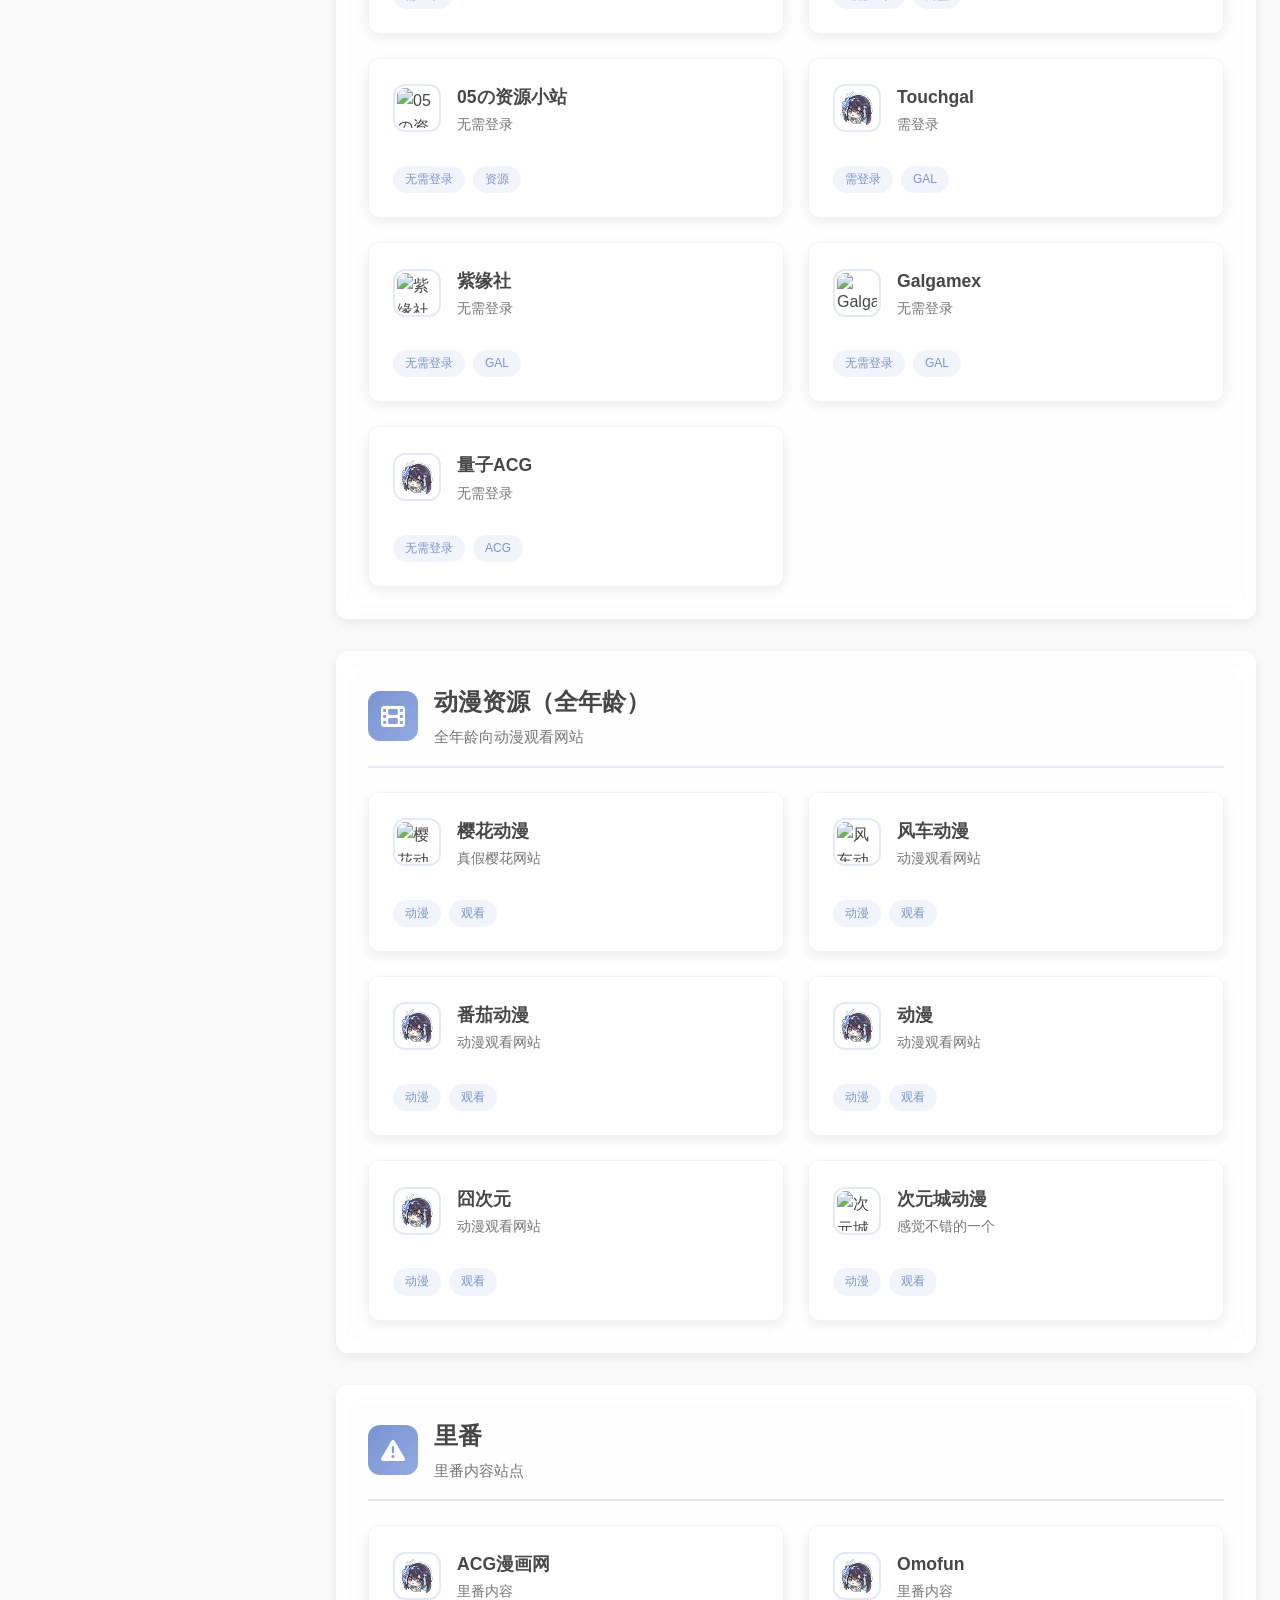
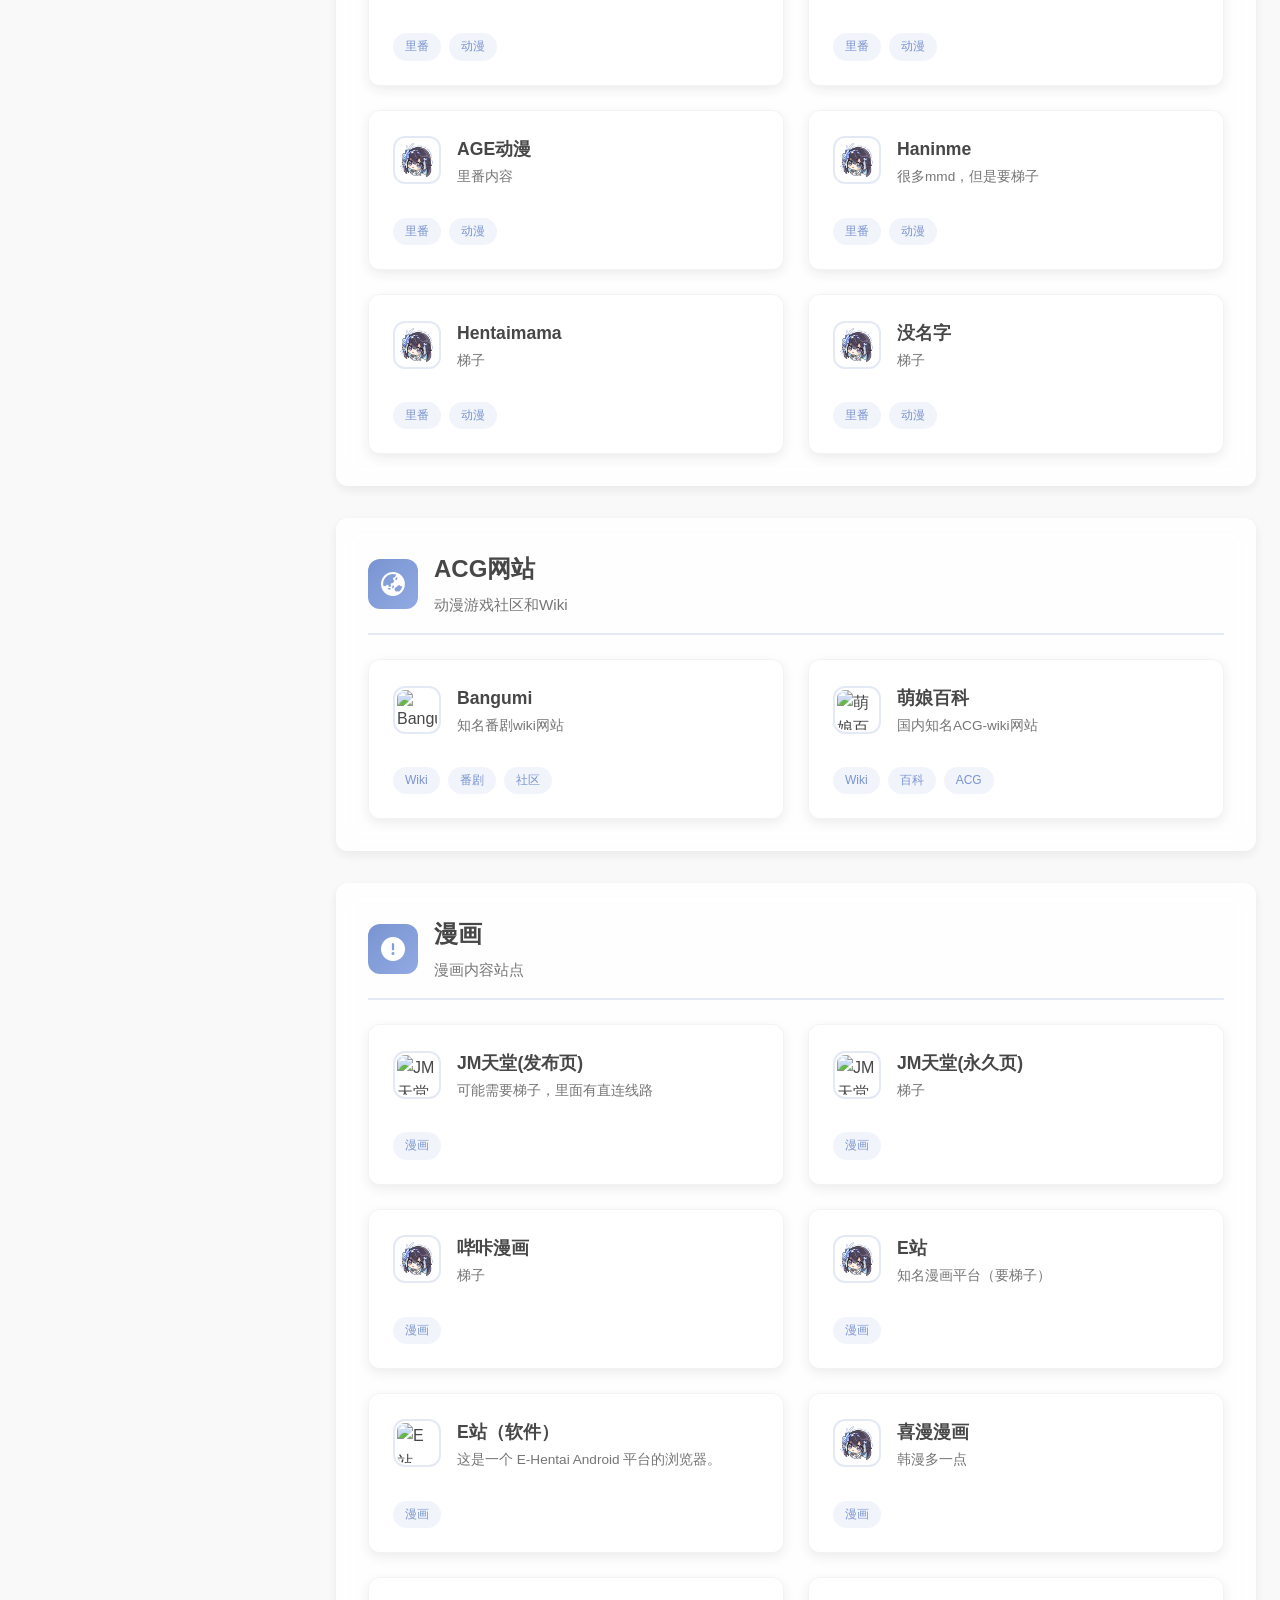
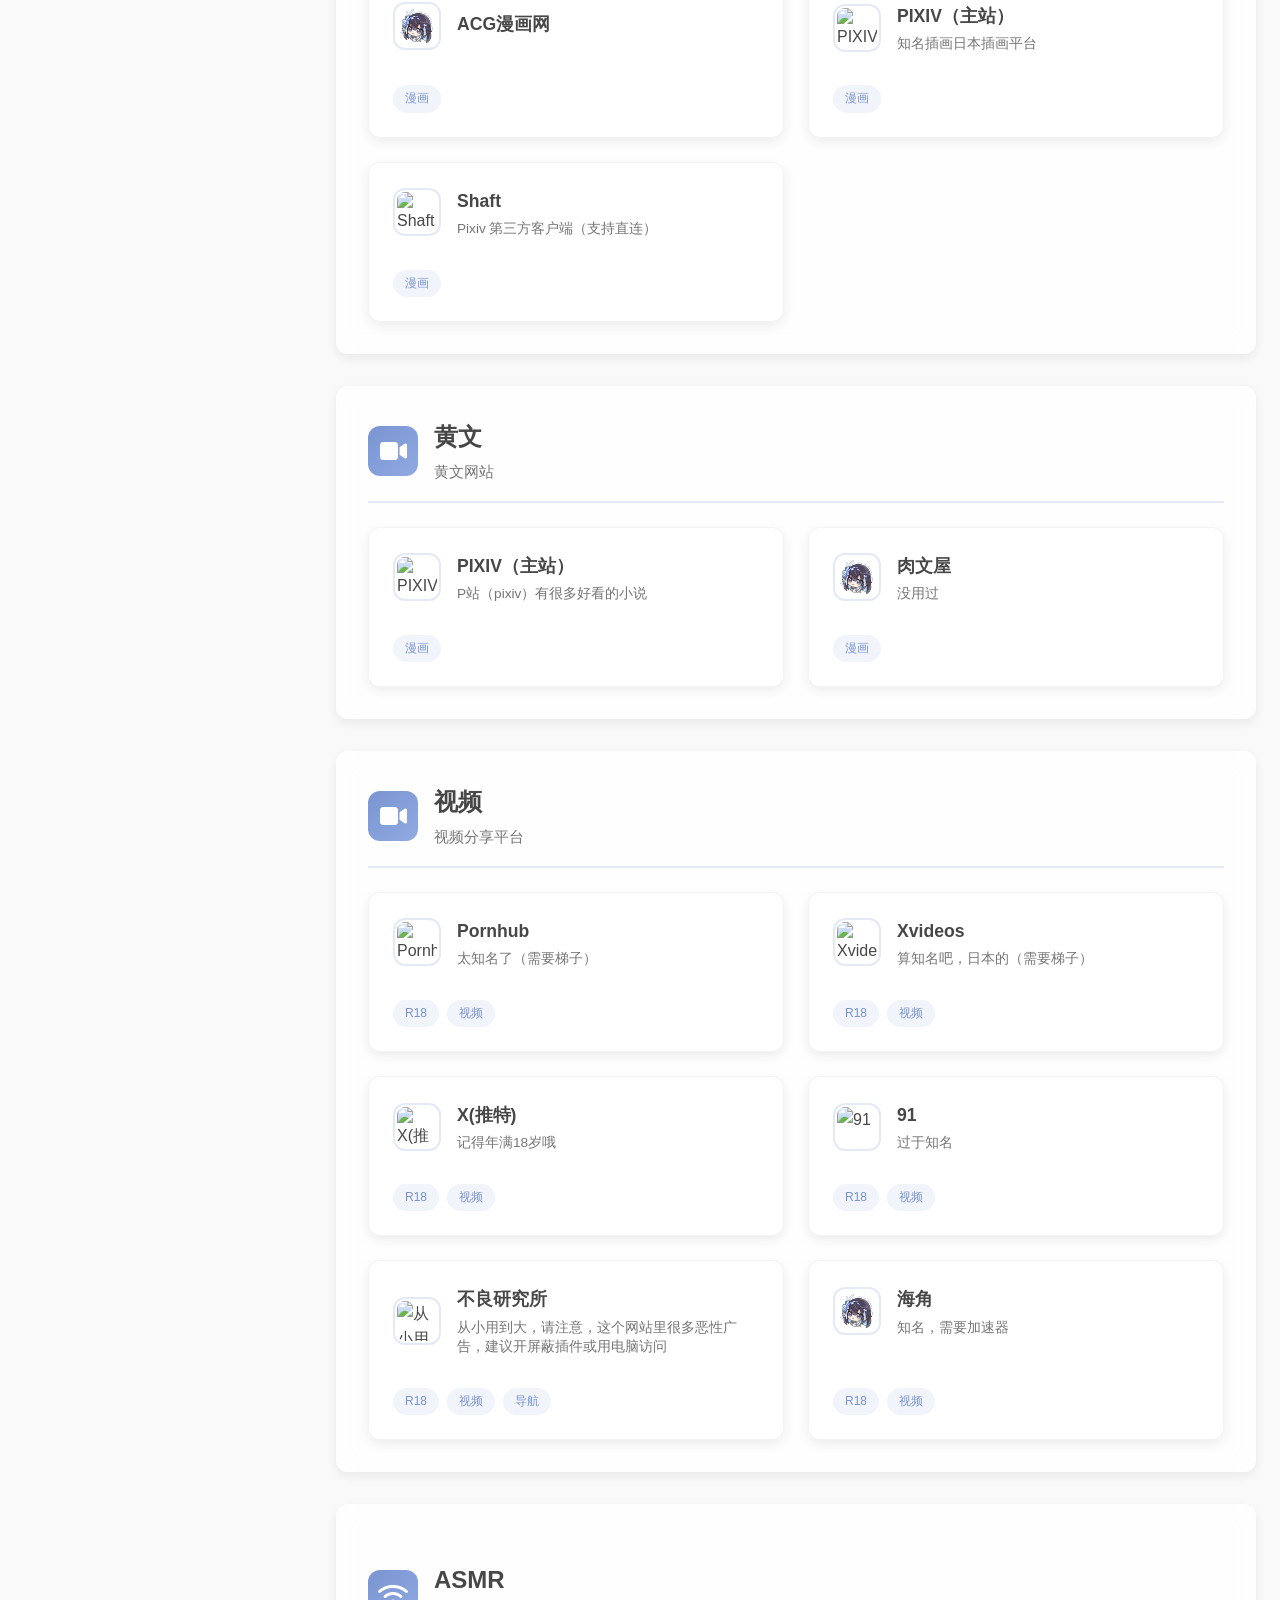
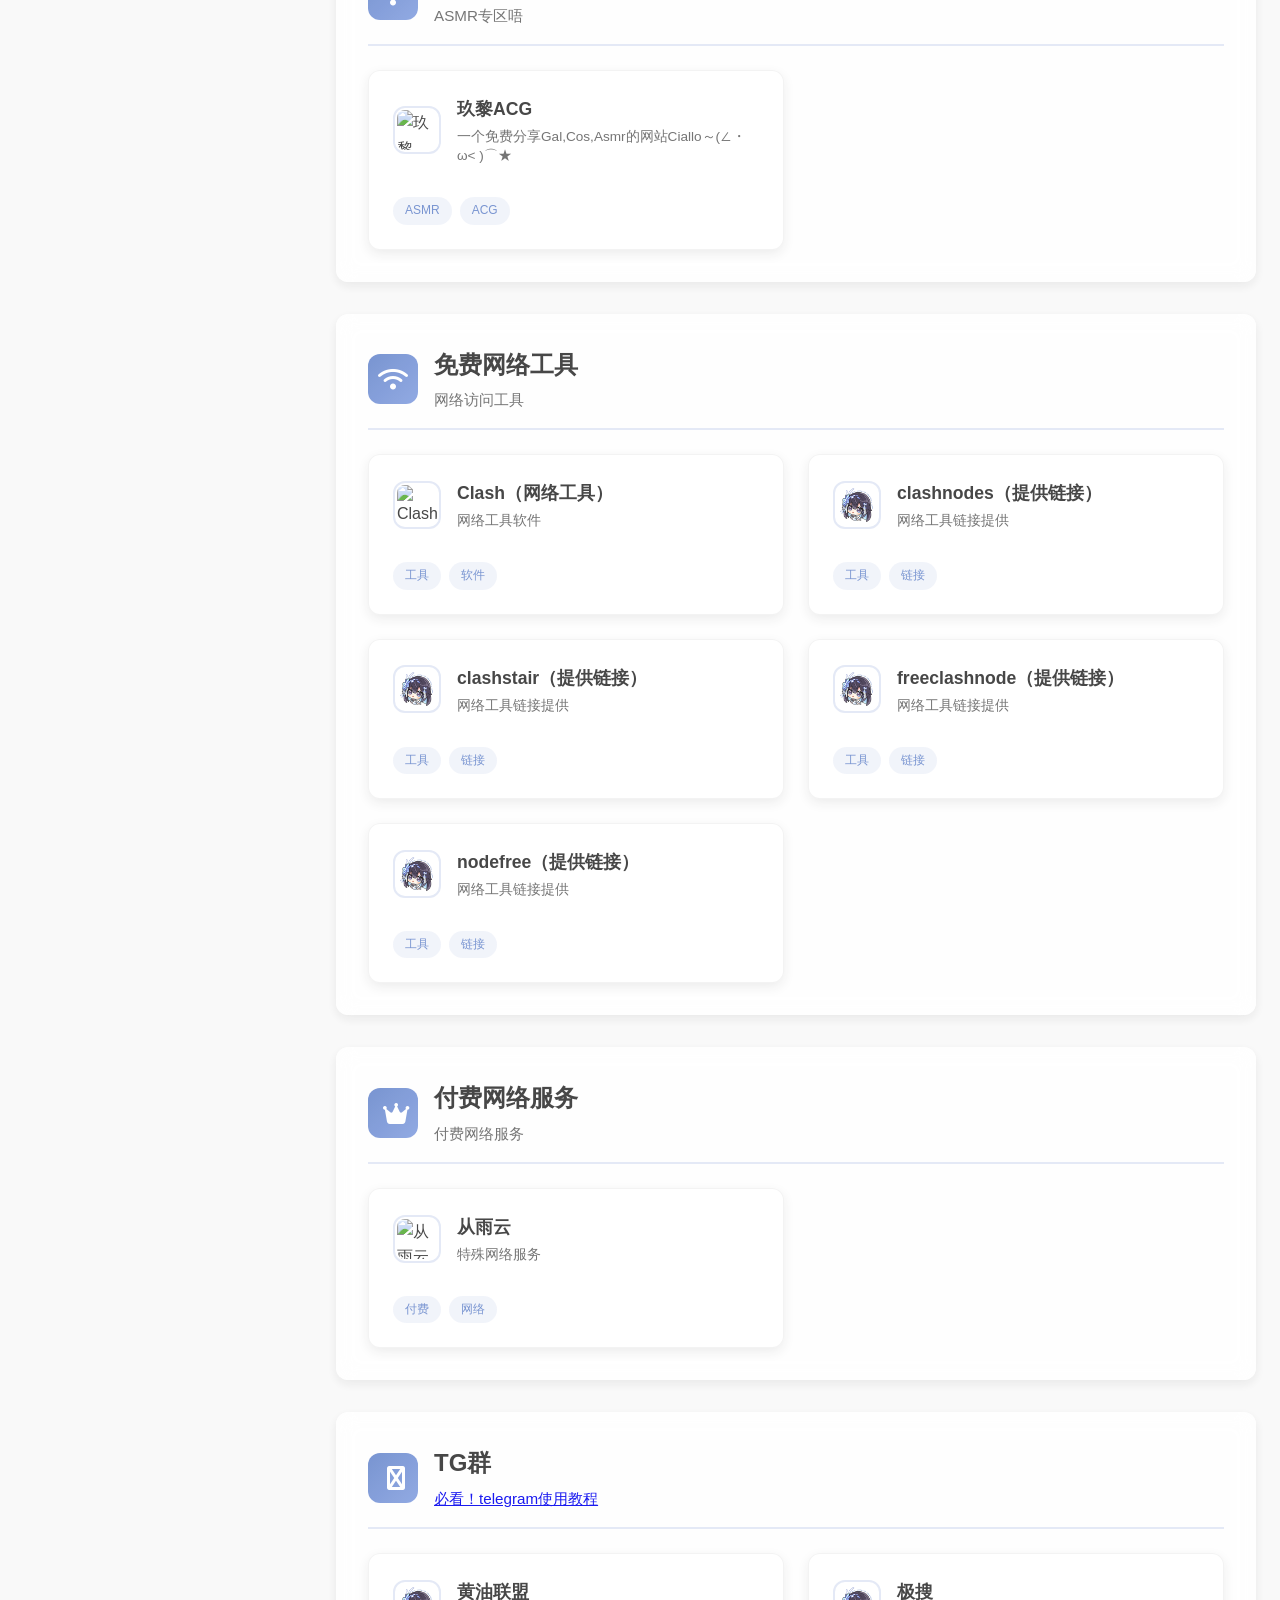
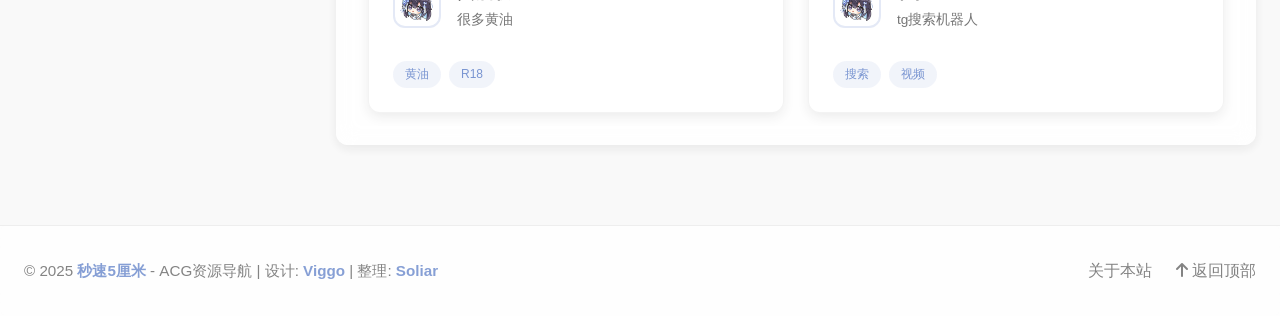
==== commit d01a4a9b: "Update index.html" ====
--- a/cn/index.html
+++ b/cn/index.html
@@ -1369,12 +1369,38 @@
                     <span class="site-tag">文章</span>
                 </div>
             </div>
+            <div class="site-card" onclick="window.open('http://blog.soliar.top/', '_blank')">
+                <div class="site-card-header">
+                    <img src="http://blog.soliar.top/favicon/favicon-light-192.png" alt="我的博客" class="site-icon">
+                    <div class="site-info">
+                        <div class="site-name">【新】Openlist盘</div>
+                        <div class="site-desc">一个Openlist盘</div>
+                    </div>
+                </div>
+                <div class="site-tags">
+                    <span class="site-tag">Openlist</span>
+                    <span class="site-tag">下载盘</span>
+                </div>
+            </div>
+            <div class="site-card" onclick="window.open('http://blog.soliar.top/', '_blank')">
+                <div class="site-card-header">
+                    <img src="http://blog.soliar.top/favicon/favicon-light-192.png" alt="我的博客" class="site-icon">
+                    <div class="site-info">
+                        <div class="site-name">【新】软件下载</div>
+                        <div class="site-desc">将一些软件上传到蓝奏云等网盘以提高下载速度</div>
+                    </div>
+                </div>
+                <div class="site-tags">
+                    <span class="site-tag">下载器</span>
+                    <span class="site-tag">免费</span>
+                </div>
+            </div>
             <div class="site-card" onclick="window.open('https://mango.soliar.top/', '_blank')">
                 <div class="site-card-header">
                     <img src="http://www.soliar.top/head.png" alt="动漫聚搜" class="site-icon">
                     <div class="site-info">
-                        <div class="site-name" style="color: red">动漫聚搜</div>
-                        <div class="site-desc">聚搜</div>
+                        <div class="site-name" style="color: red">【推荐】漫画聚搜</div>
+                        <div class="site-desc">聚搜，能搜到各种网站的漫画</div>
                     </div>
                 </div>
                 <div class="site-tags">
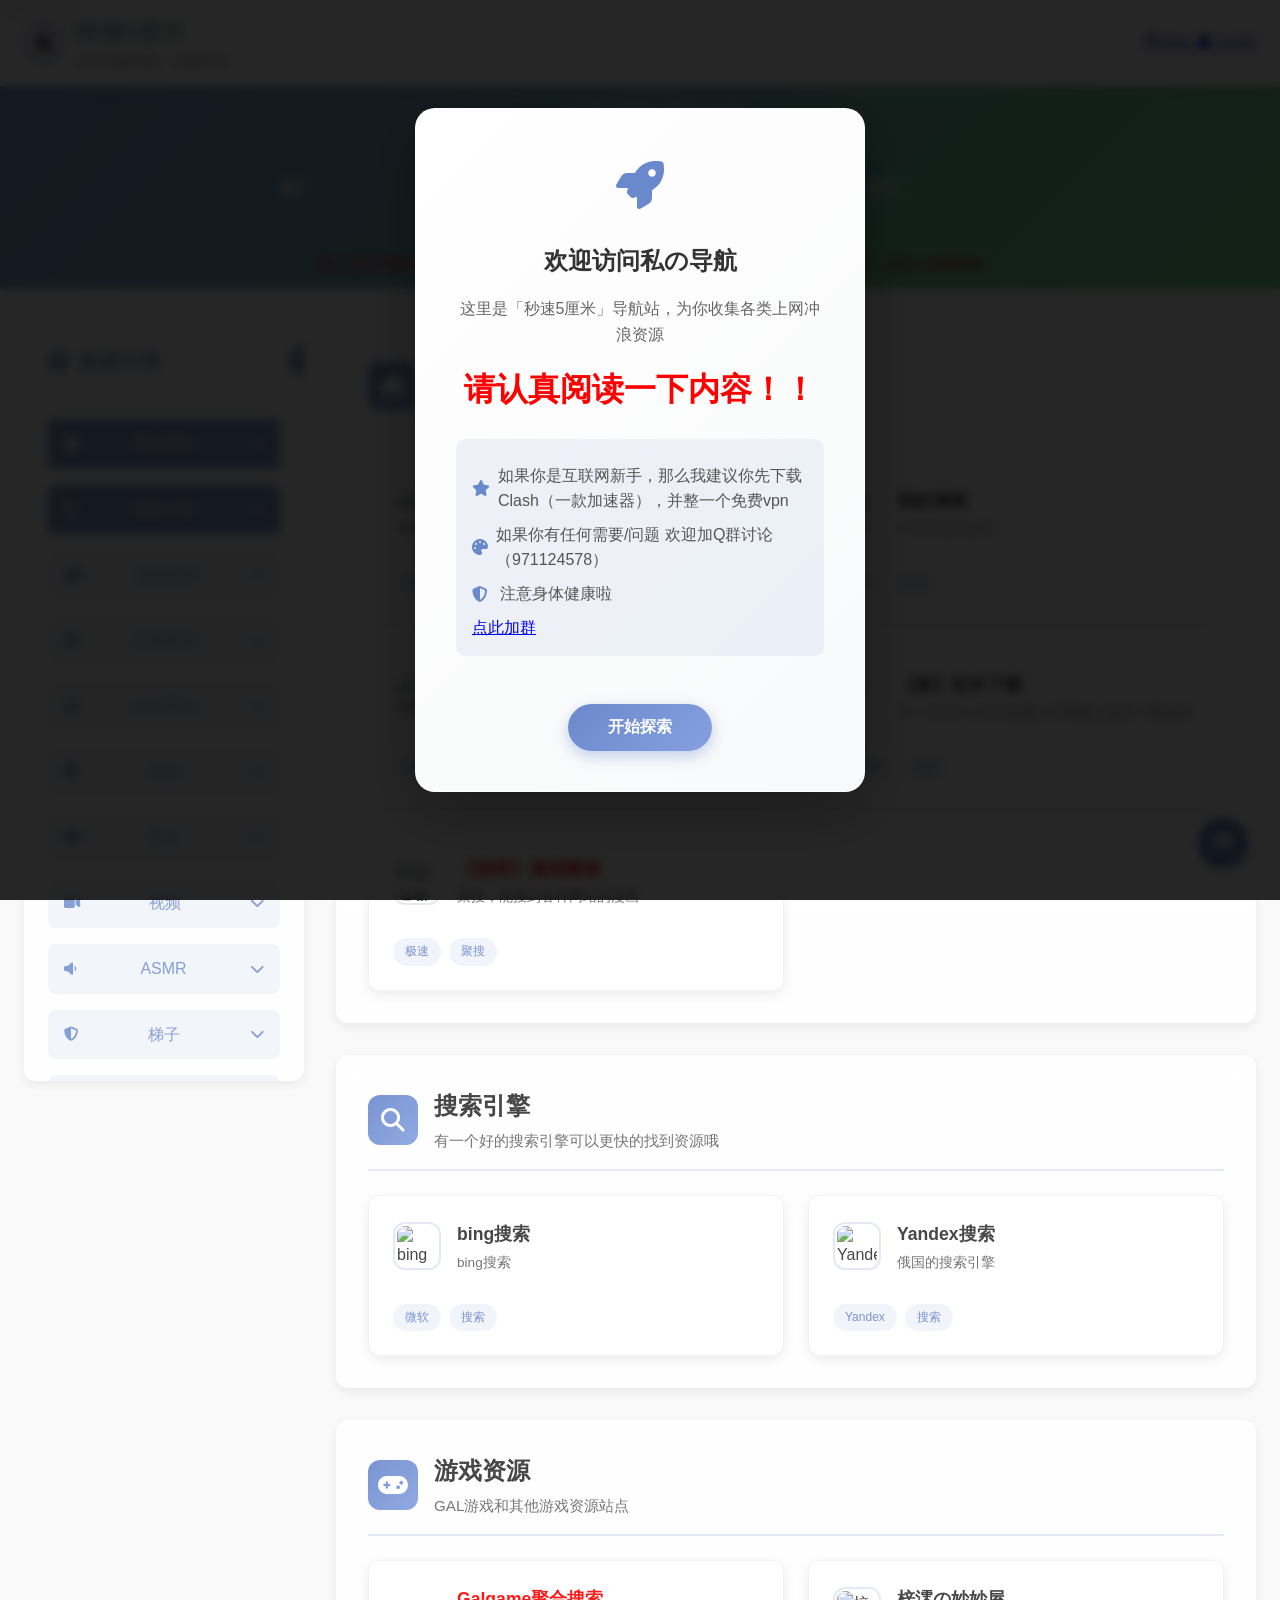
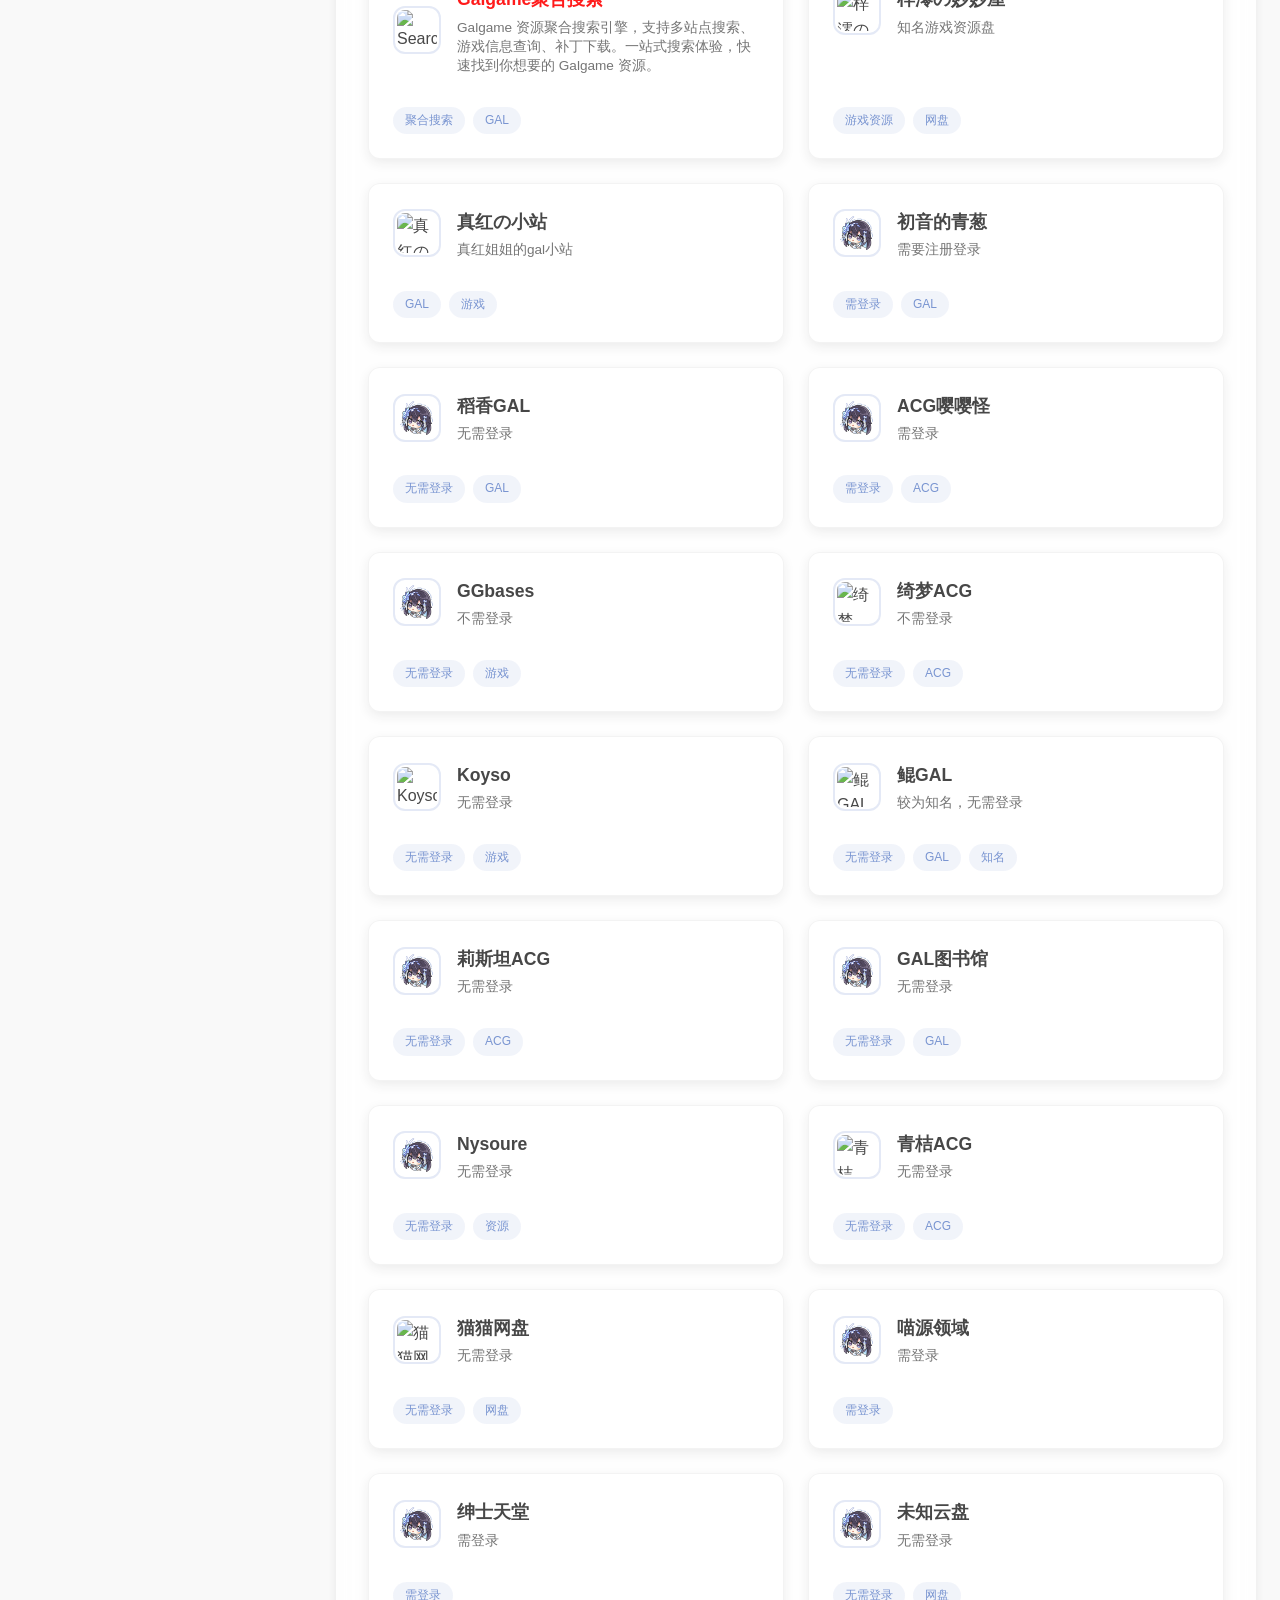
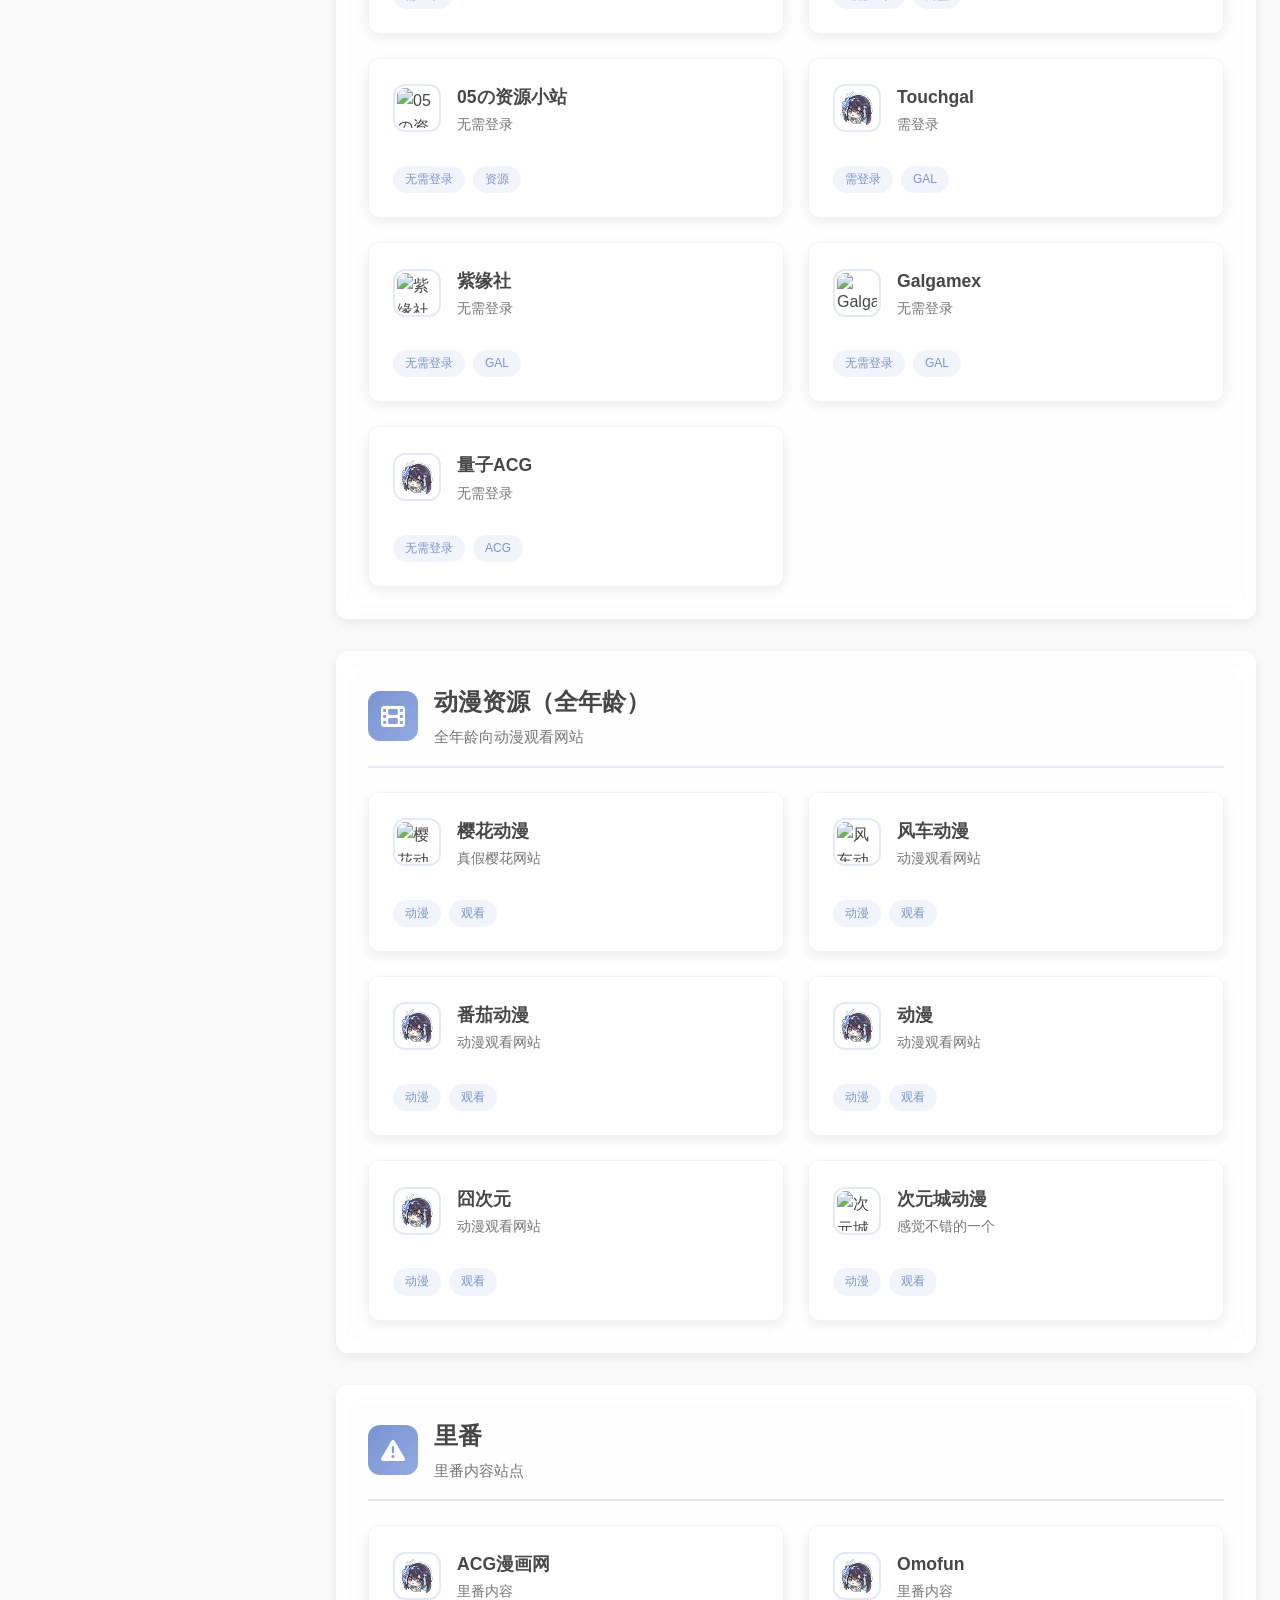
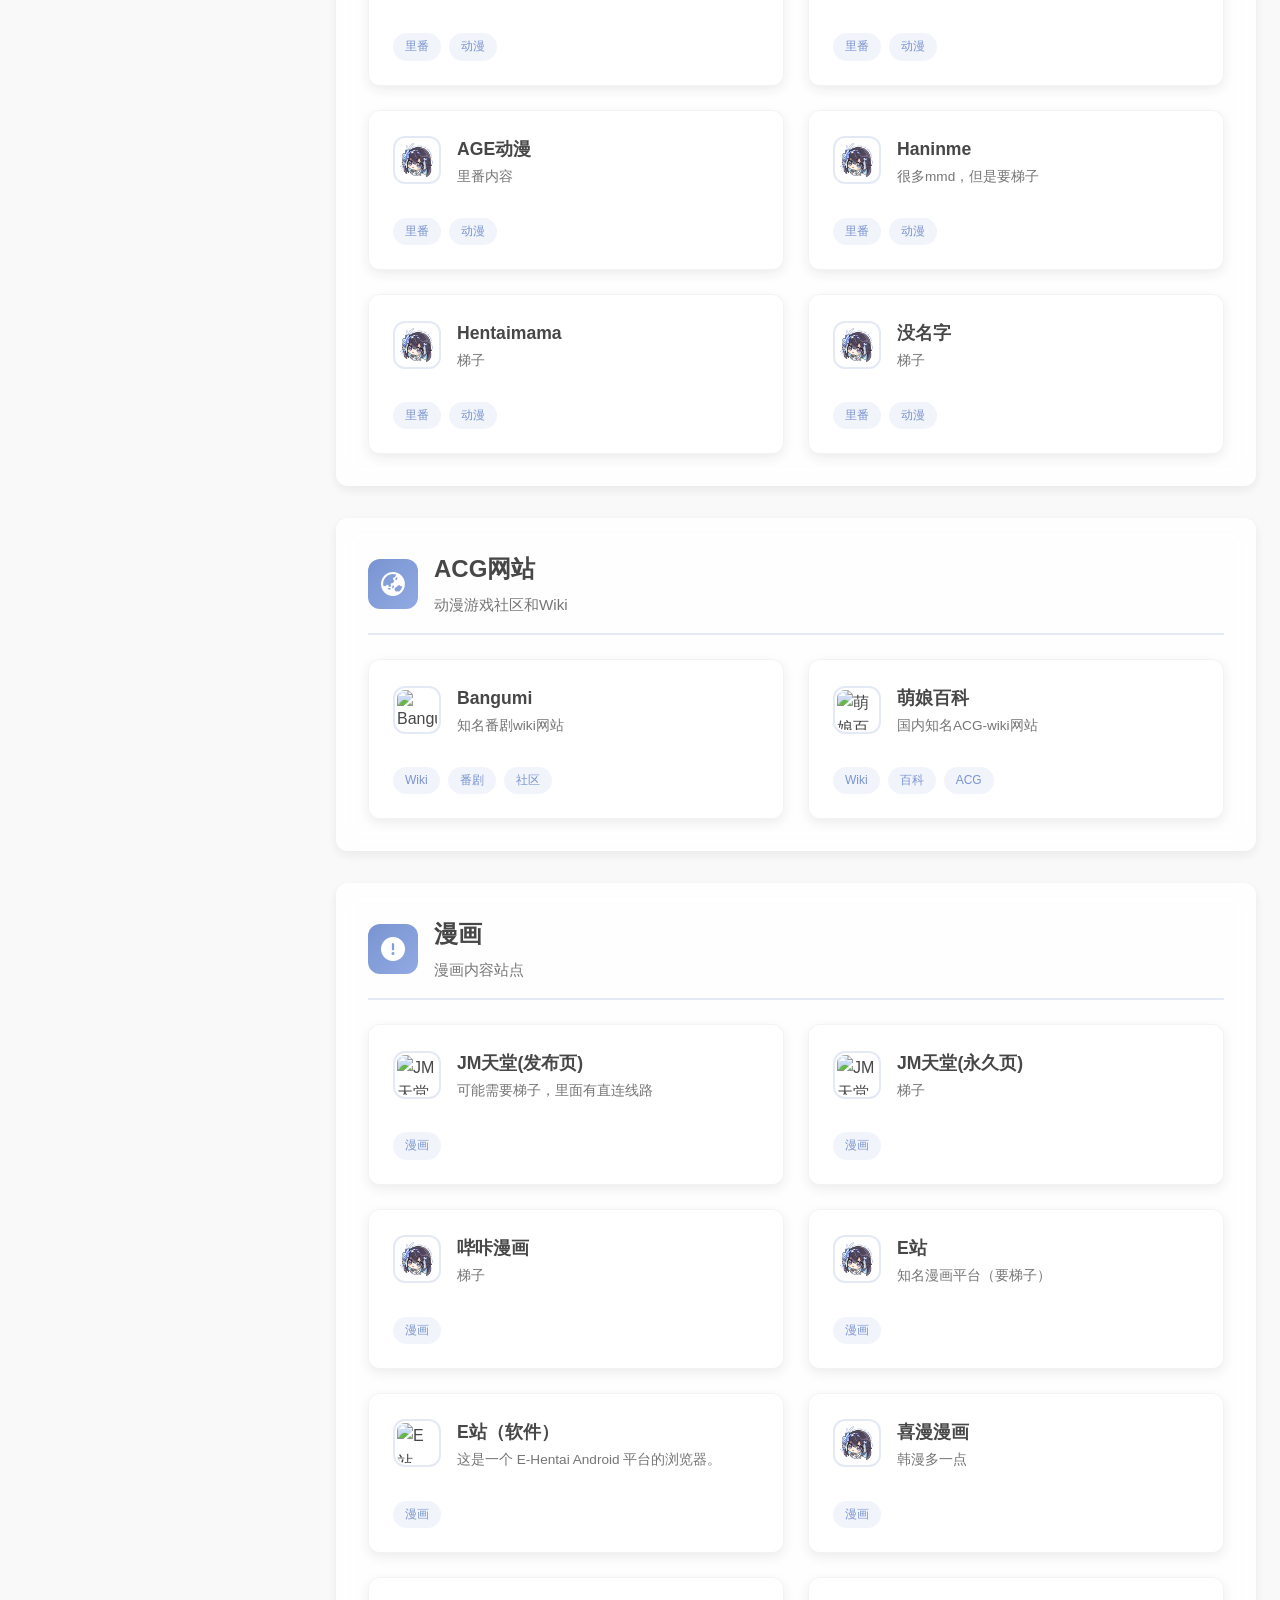
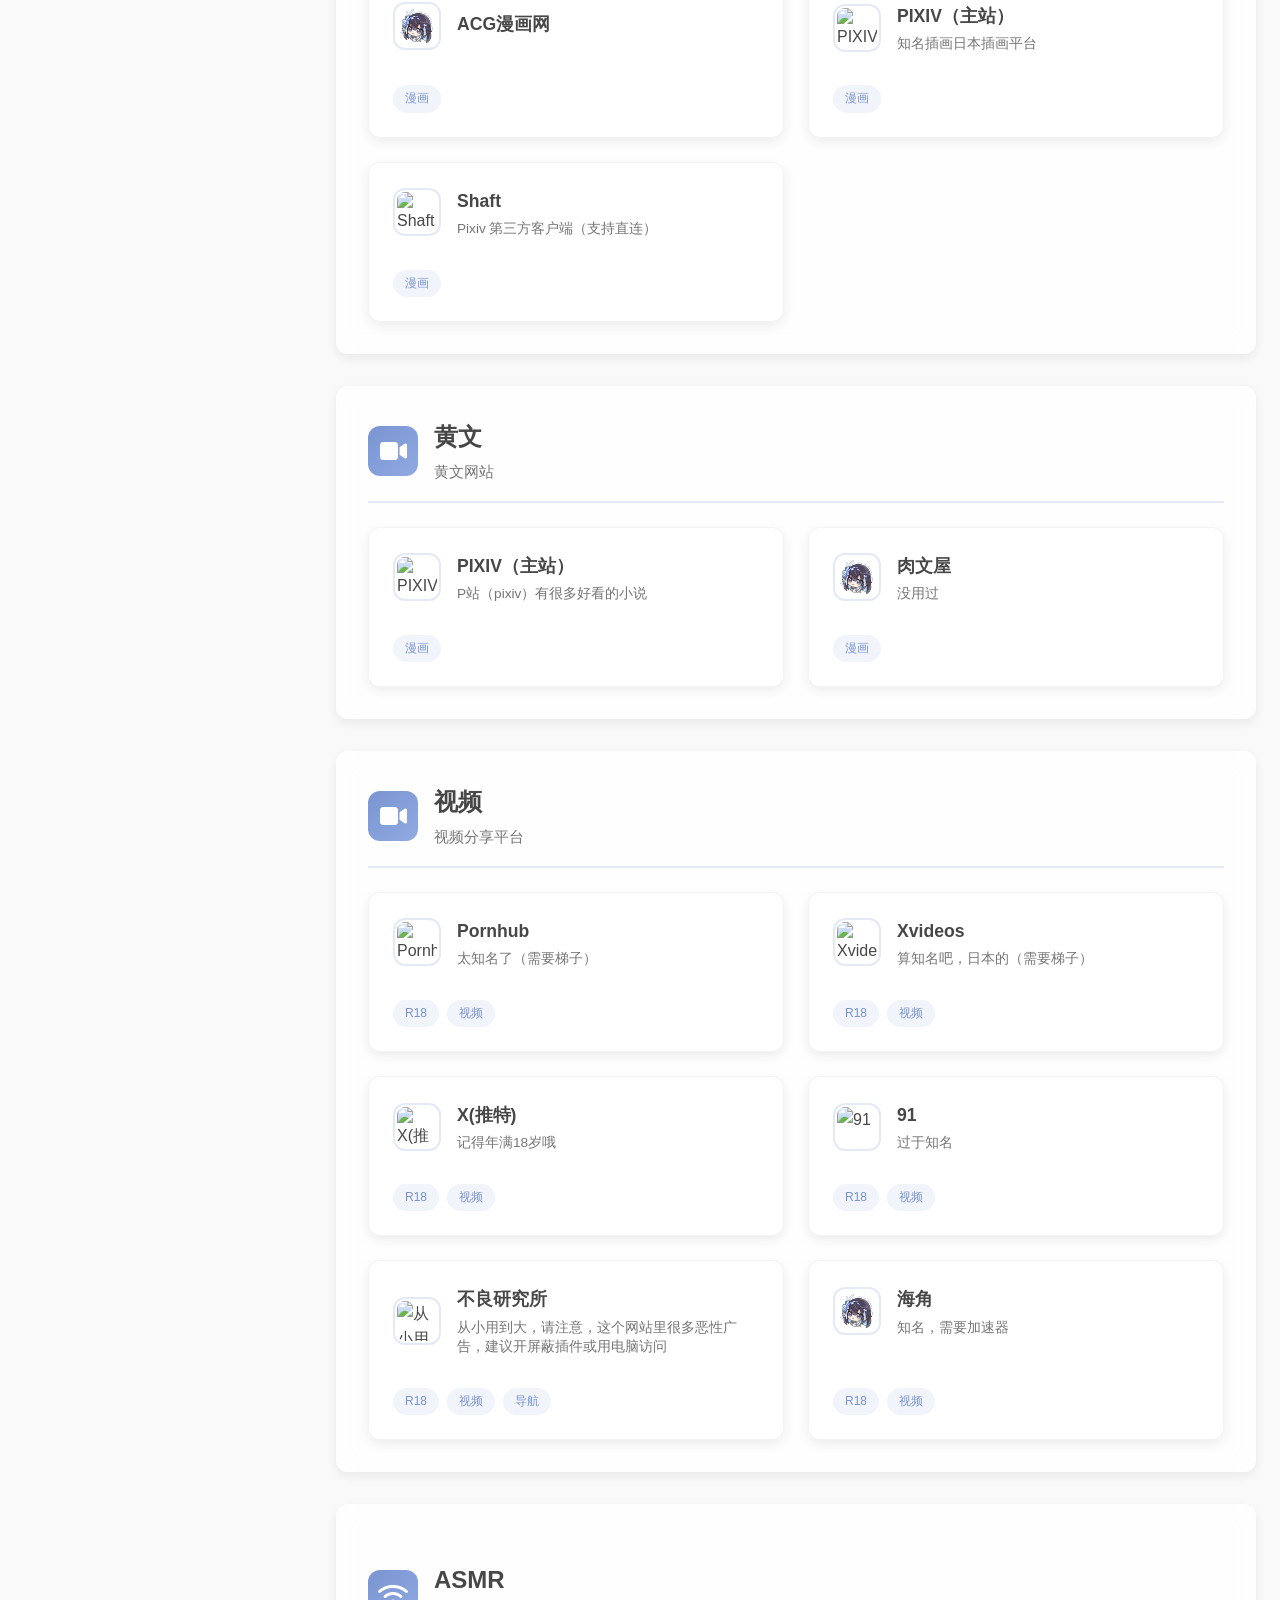
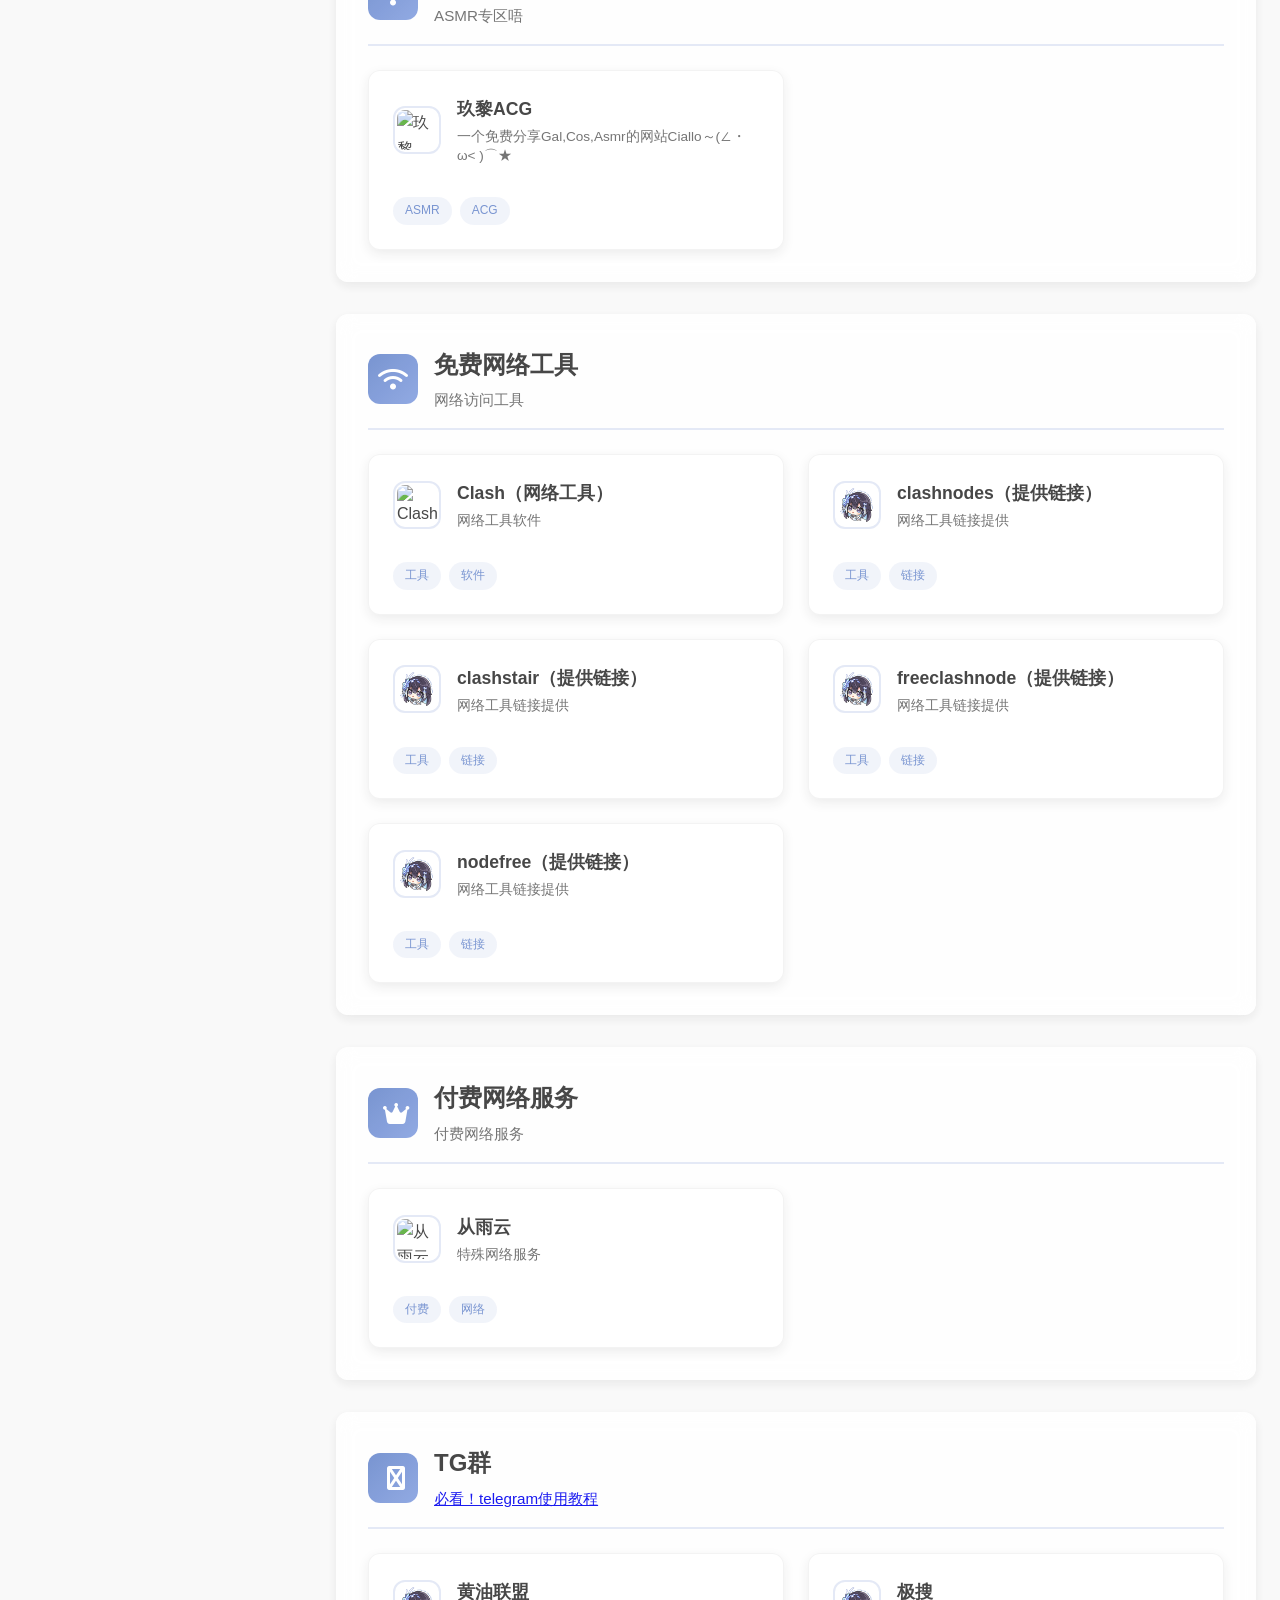
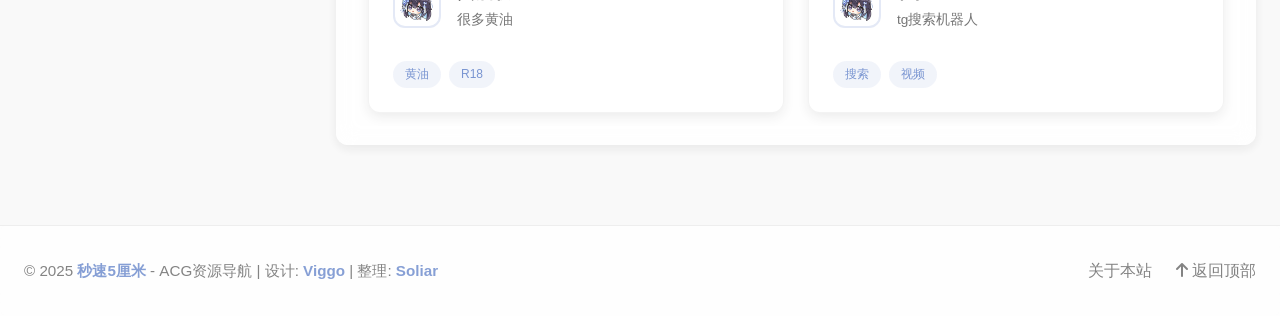
==== commit 1dd444fd: "Update index.html" ====
--- a/cn/index.html
+++ b/cn/index.html
@@ -1369,9 +1369,9 @@
                     <span class="site-tag">文章</span>
                 </div>
             </div>
-            <div class="site-card" onclick="window.open('http://blog.soliar.top/', '_blank')">
-                <div class="site-card-header">
-                    <img src="http://blog.soliar.top/favicon/favicon-light-192.png" alt="我的博客" class="site-icon">
+            <div class="site-card" onclick="window.open('http://pan.soliar.top/', '_blank')">
+                <div class="site-card-header">
+                    <img src="http://www.soliar.top/head.png" alt="openlist" class="site-icon">
                     <div class="site-info">
                         <div class="site-name">【新】Openlist盘</div>
                         <div class="site-desc">一个Openlist盘</div>
@@ -1382,9 +1382,9 @@
                     <span class="site-tag">下载盘</span>
                 </div>
             </div>
-            <div class="site-card" onclick="window.open('http://blog.soliar.top/', '_blank')">
-                <div class="site-card-header">
-                    <img src="http://blog.soliar.top/favicon/favicon-light-192.png" alt="我的博客" class="site-icon">
+            <div class="site-card" onclick="window.open('http://store.soliar.top/', '_blank')">
+                <div class="site-card-header">
+                    <img src="http://www.soliar.top/head.png" alt="软件下载" class="site-icon">
                     <div class="site-info">
                         <div class="site-name">【新】软件下载</div>
                         <div class="site-desc">将一些软件上传到蓝奏云等网盘以提高下载速度</div>
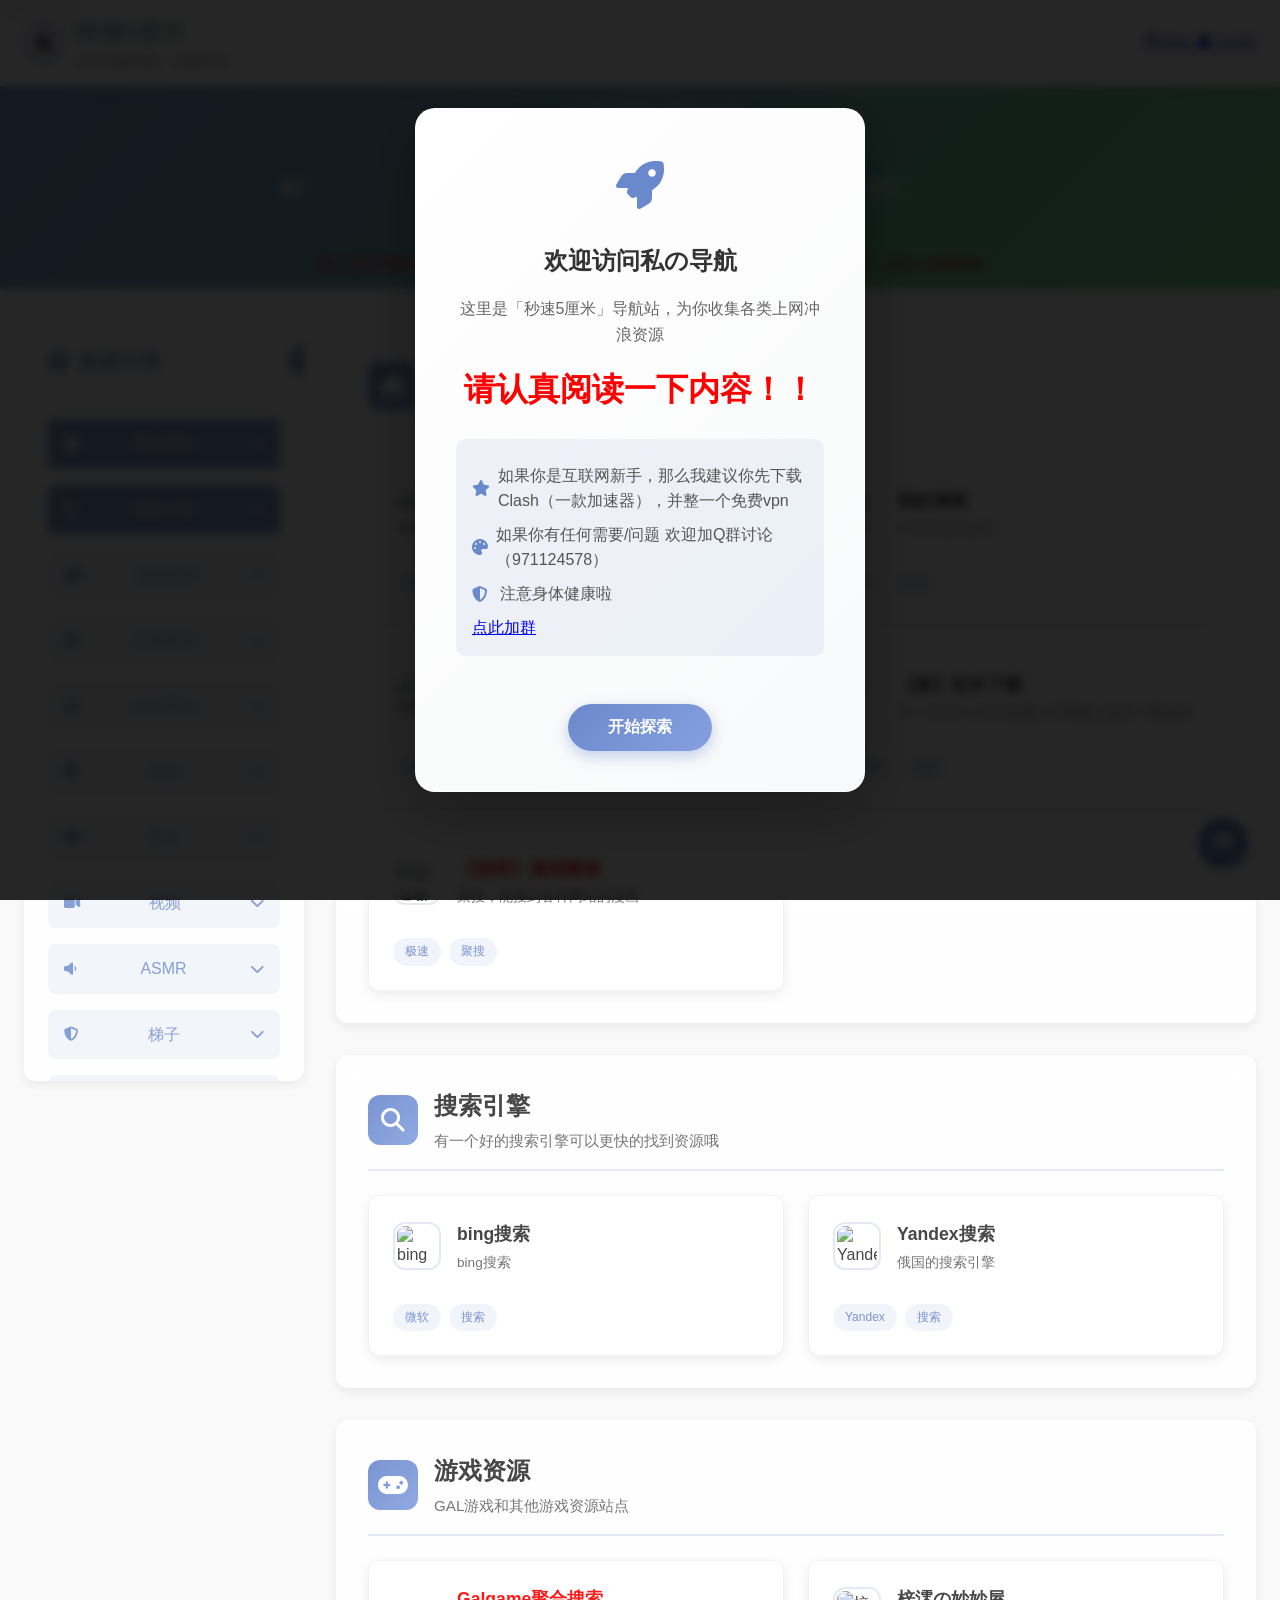
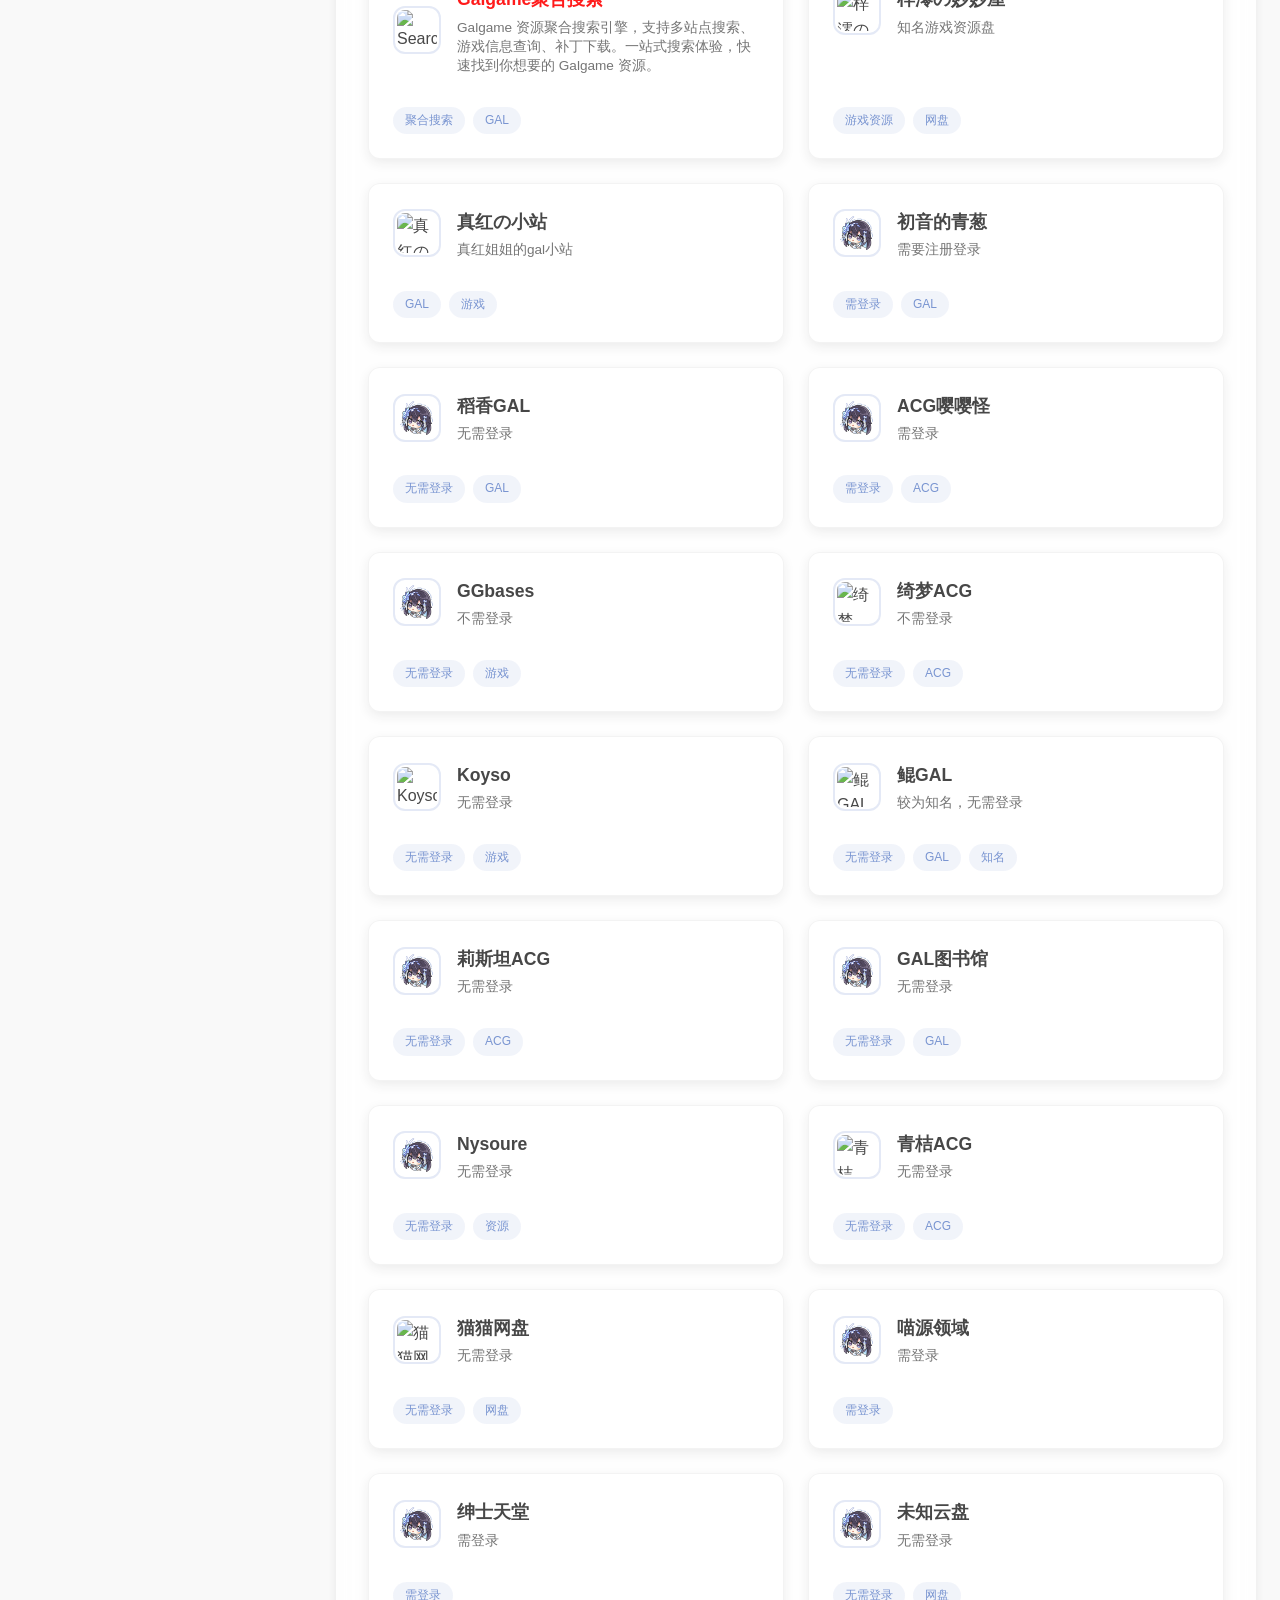
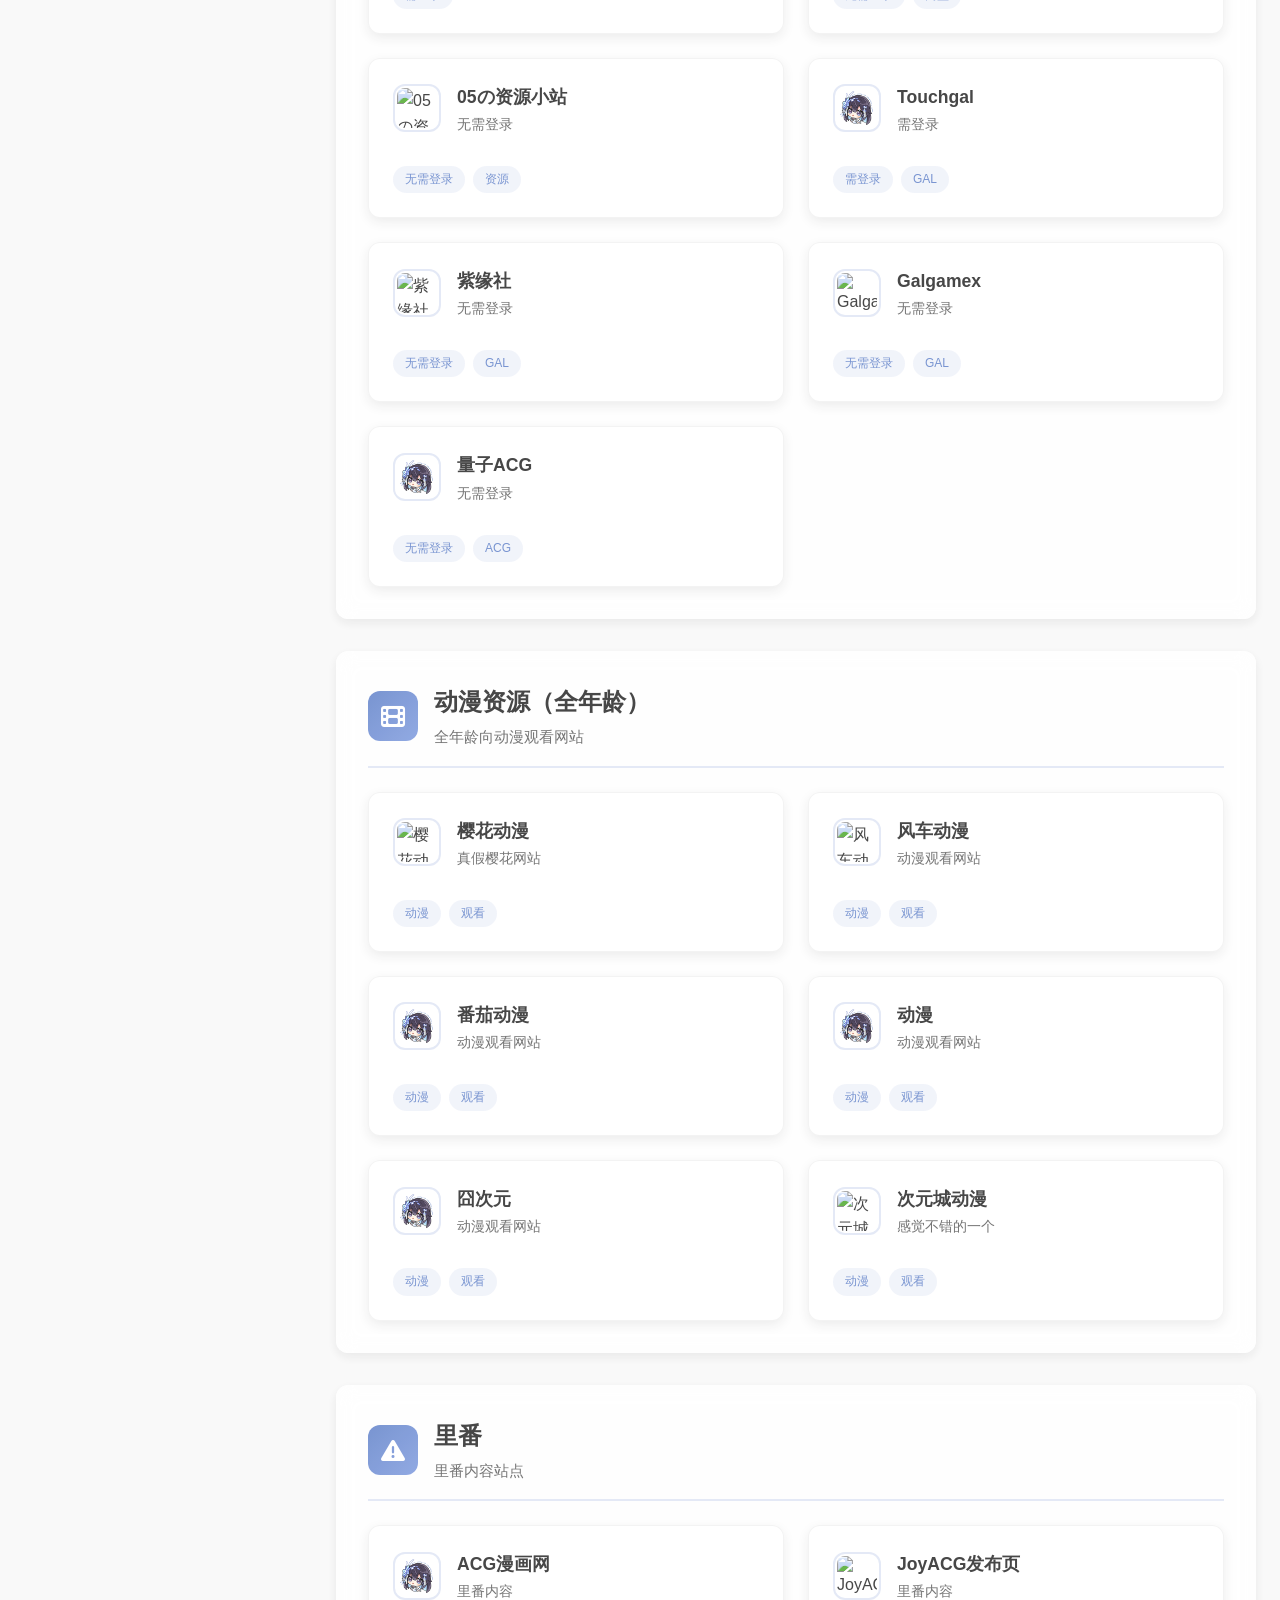
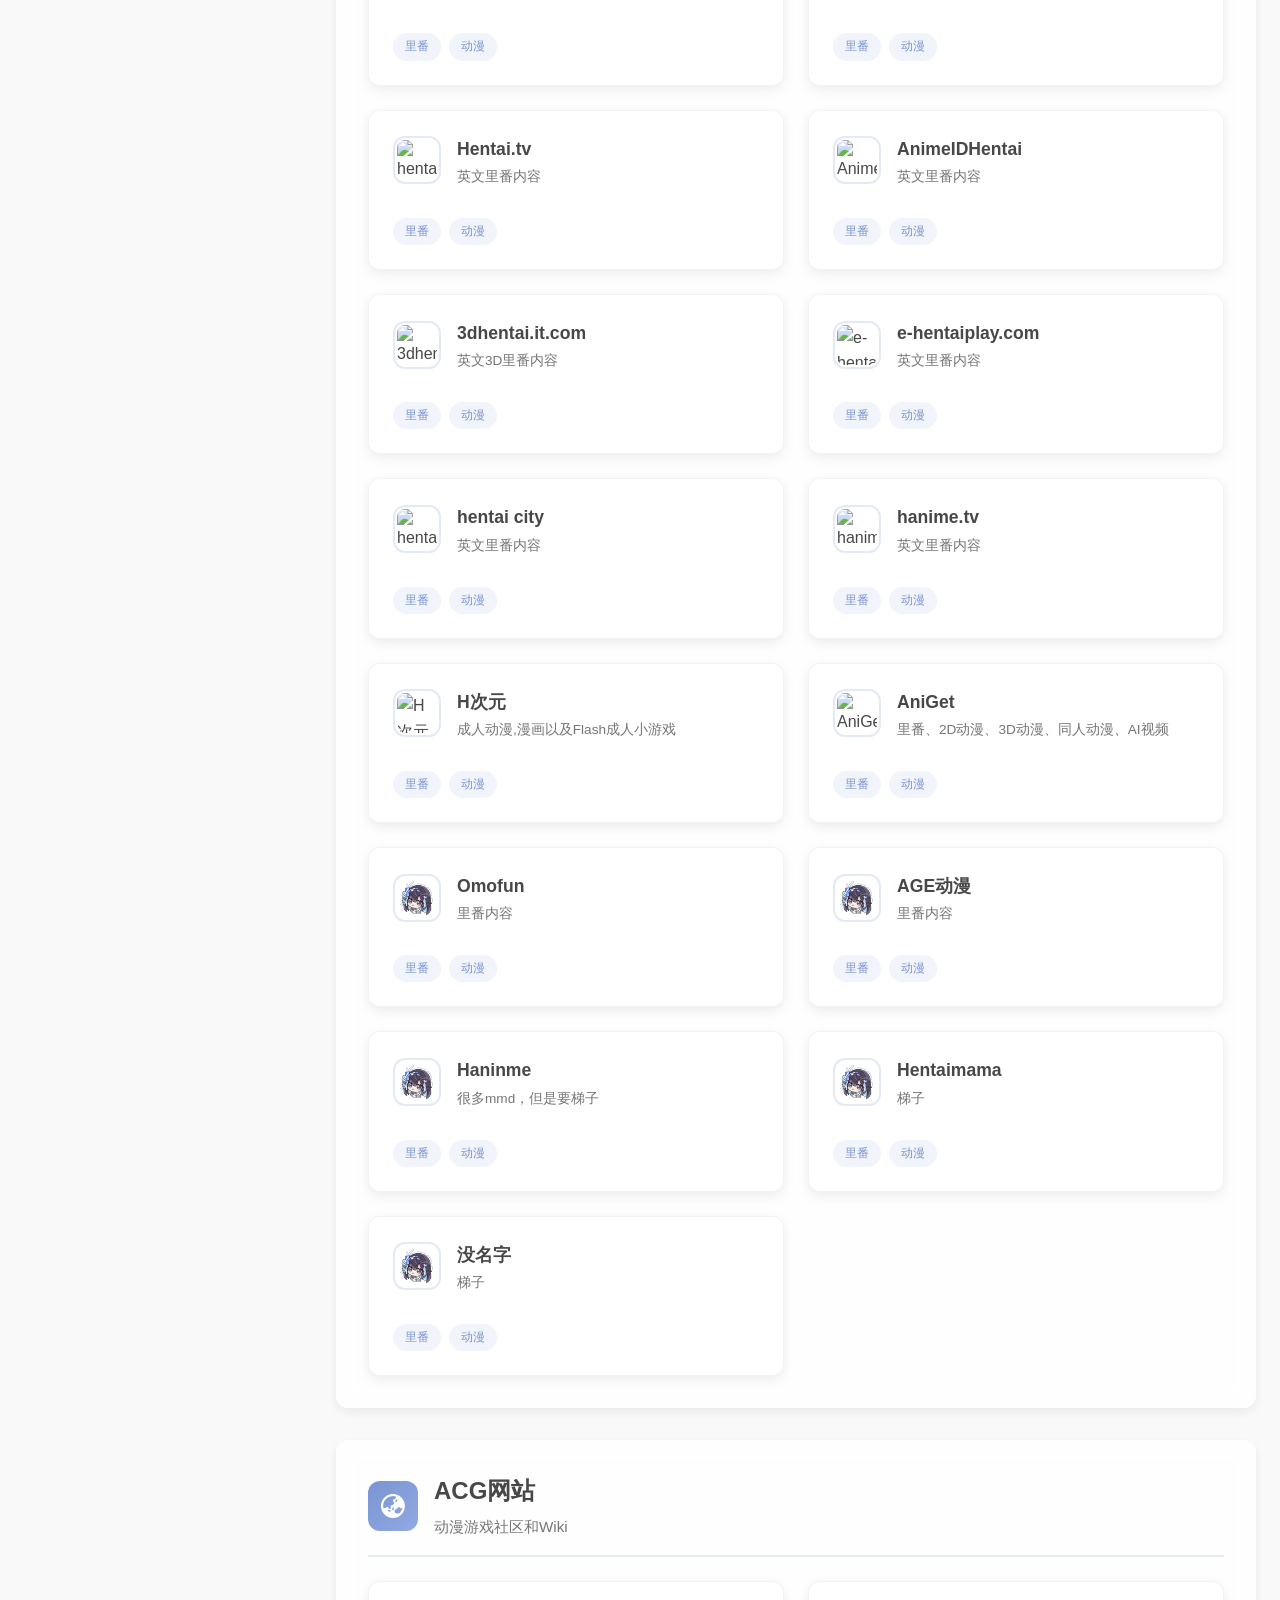
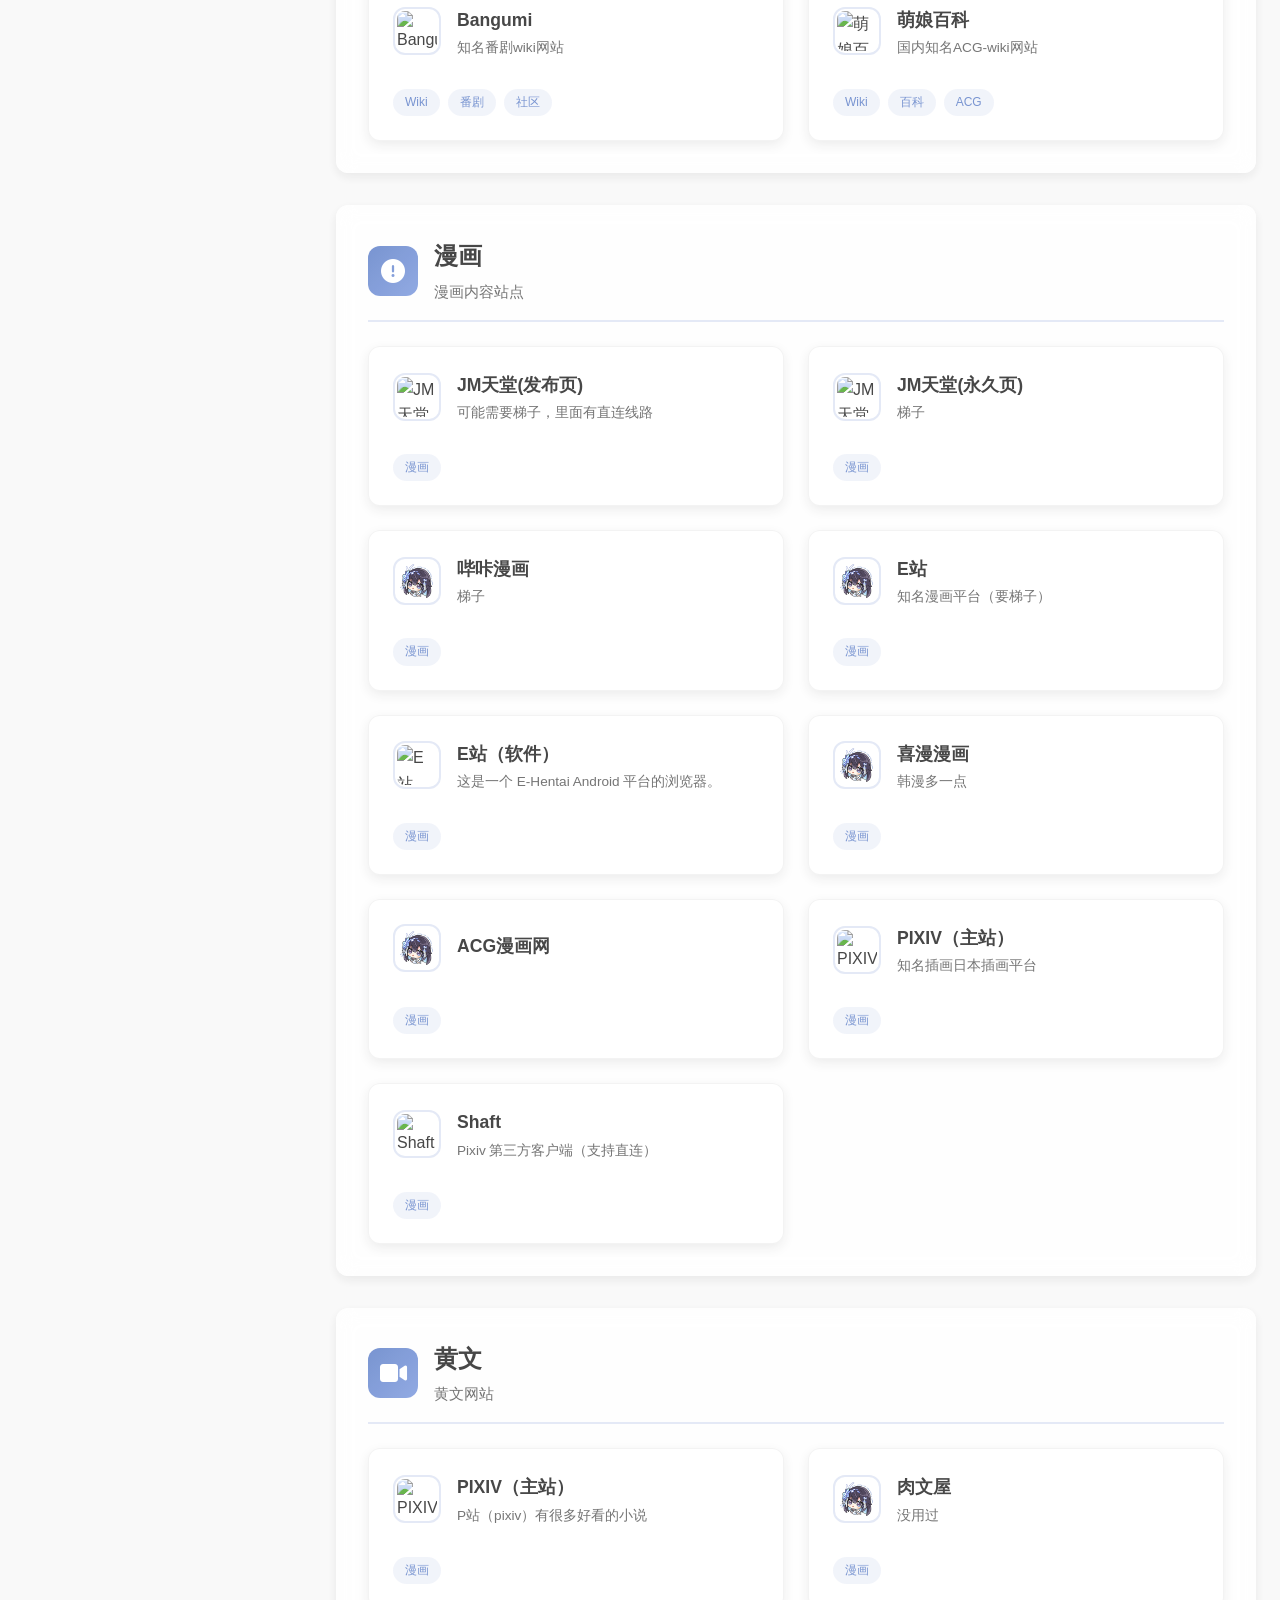
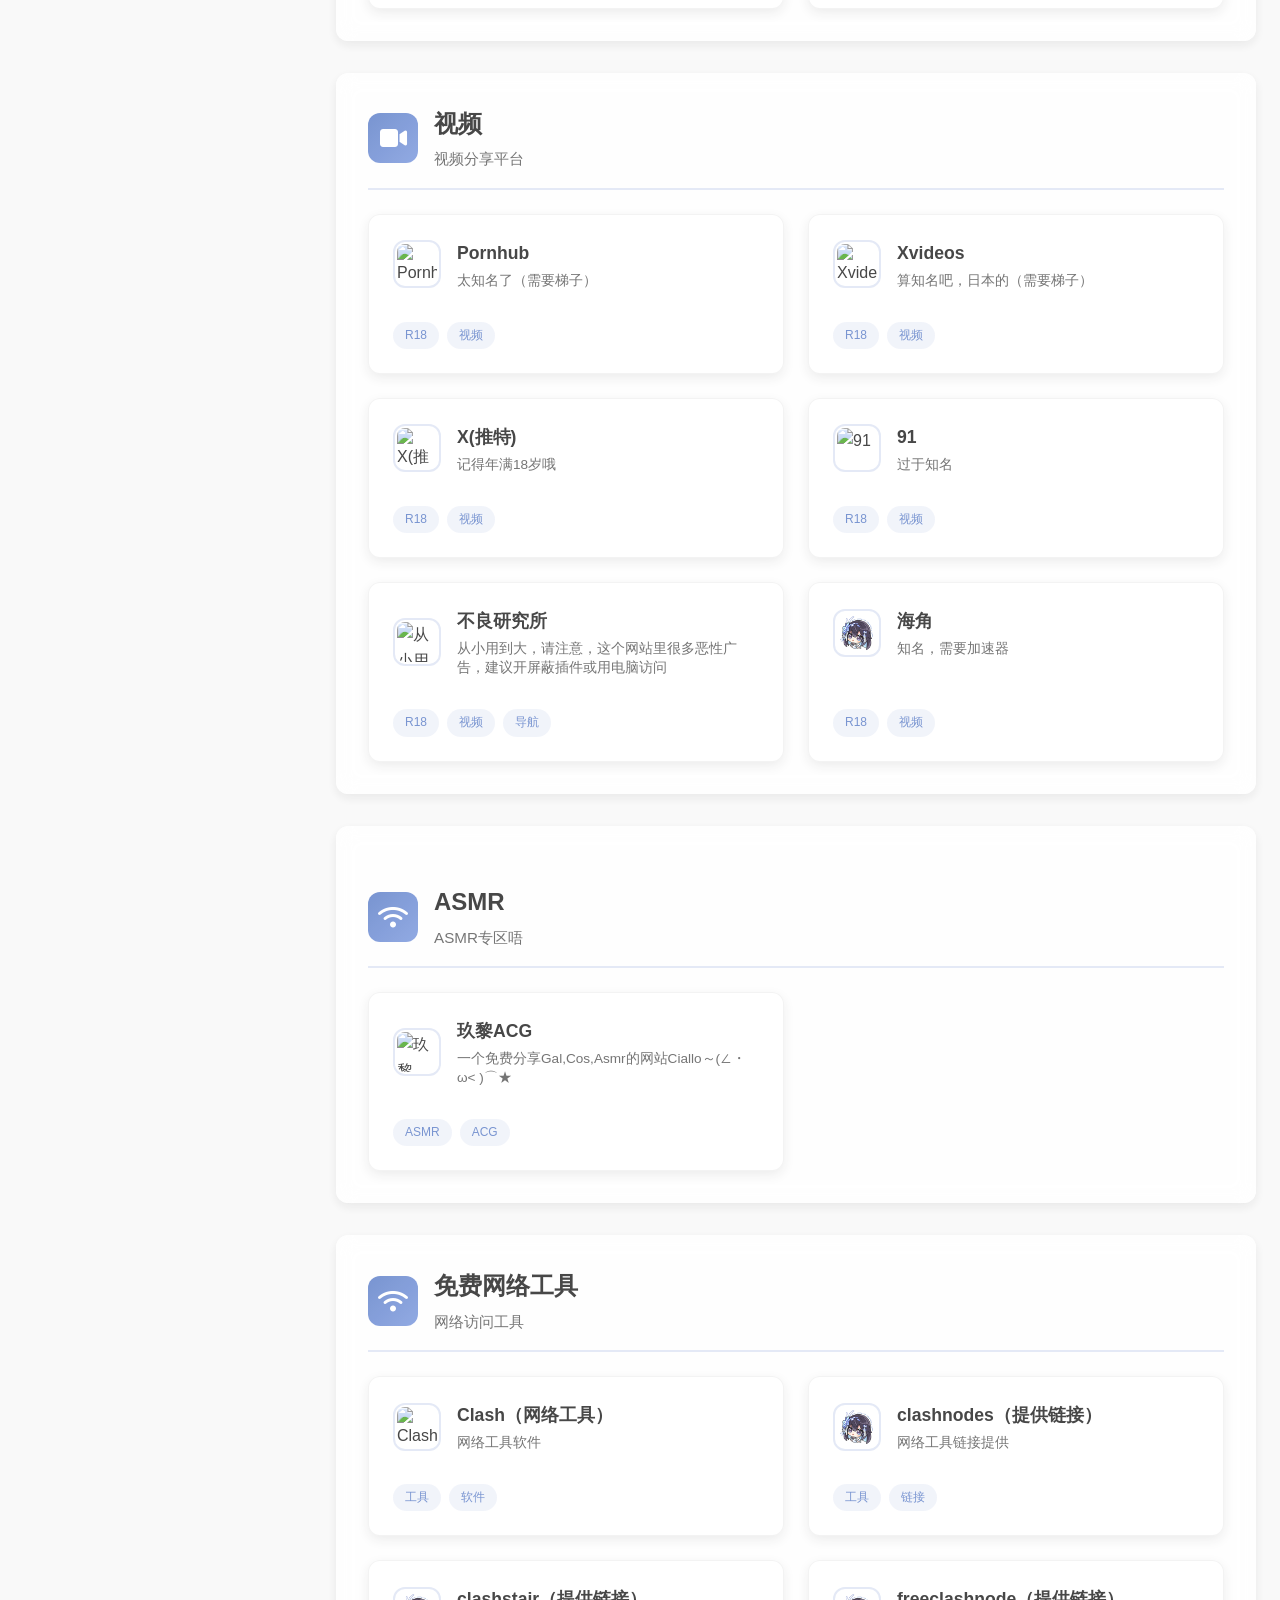
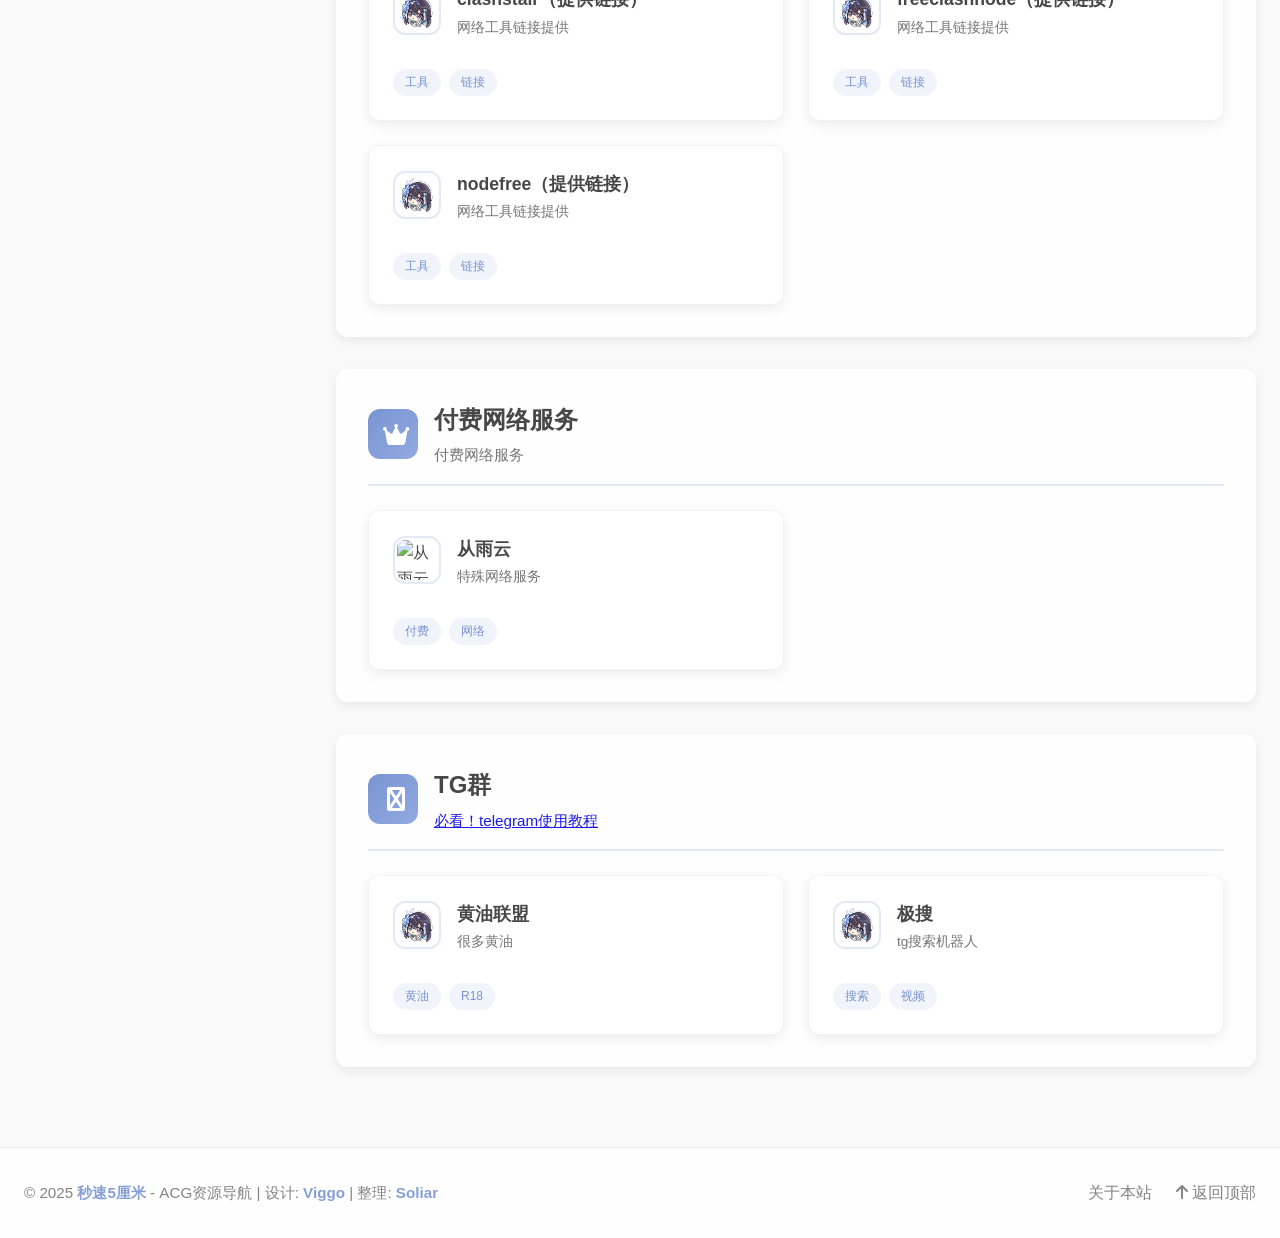
==== commit 0d9df6fb: "Update index.html" ====
--- a/cn/index.html
+++ b/cn/index.html
@@ -1915,6 +1915,132 @@
                 </div>
             </div>
 
+            <div class="site-card" onclick="window.open('https://joyacg.pages.dev/', '_blank')">
+                <div class="site-card-header">
+                    <img src="https://joyacg.pages.dev/android-chrome-192x192.png" alt="JoyACG" class="site-icon">
+                    <div class="site-info">
+                        <div class="site-name">JoyACG发布页</div>
+                        <div class="site-desc">里番内容</div>
+                    </div>
+                </div>
+                <div class="site-tags">
+                    <span class="site-tag">里番</span>
+                    <span class="site-tag">动漫</span>
+                </div>
+            </div>
+
+            <div class="site-card" onclick="window.open('https://hentai.tv/', '_blank')">
+                <div class="site-card-header">
+                    <img src="https://www.faviconextractor.com/favicon/hentai.tv" alt="hentai" class="site-icon">
+                    <div class="site-info">
+                        <div class="site-name">Hentai.tv</div>
+                        <div class="site-desc">英文里番内容</div>
+                    </div>
+                </div>
+                <div class="site-tags">
+                    <span class="site-tag">里番</span>
+                    <span class="site-tag">动漫</span>
+                </div>
+            </div>
+
+            <div class="site-card" onclick="window.open('https://animeidhentai.com/', '_blank')">
+                <div class="site-card-header">
+                    <img src="https://www.faviconextractor.com/favicon/animeidhentai.com" alt="AnimeIDHentai" class="site-icon">
+                    <div class="site-info">
+                        <div class="site-name">AnimeIDHentai</div>
+                        <div class="site-desc">英文里番内容</div>
+                    </div>
+                </div>
+                <div class="site-tags">
+                    <span class="site-tag">里番</span>
+                    <span class="site-tag">动漫</span>
+                </div>
+            </div>
+
+            <div class="site-card" onclick="window.open('https://3dhentai.it.com/', '_blank')">
+                <div class="site-card-header">
+                    <img src="https://www.faviconextractor.com/favicon/3dhentai.it.com" alt="3dhentai.it.com" class="site-icon">
+                    <div class="site-info">
+                        <div class="site-name">3dhentai.it.com</div>
+                        <div class="site-desc">英文3D里番内容</div>
+                    </div>
+                </div>
+                <div class="site-tags">
+                    <span class="site-tag">里番</span>
+                    <span class="site-tag">动漫</span>
+                </div>
+            </div>
+
+            <div class="site-card" onclick="window.open('https://e-hentaiplay.com/', '_blank')">
+                <div class="site-card-header">
+                    <img src="https://www.faviconextractor.com/favicon/e-hentaiplay.com" alt="e-hentaiplay.com" class="site-icon">
+                    <div class="site-info">
+                        <div class="site-name">e-hentaiplay.com</div>
+                        <div class="site-desc">英文里番内容</div>
+                    </div>
+                </div>
+                <div class="site-tags">
+                    <span class="site-tag">里番</span>
+                    <span class="site-tag">动漫</span>
+                </div>
+            </div>
+
+            <div class="site-card" onclick="window.open('https://www.hentaicity.com/', '_blank')">
+                <div class="site-card-header">
+                    <img src="https://www.faviconextractor.com/favicon/hentaicity.com" alt="hentaicity.com" class="site-icon">
+                    <div class="site-info">
+                        <div class="site-name">hentai city</div>
+                        <div class="site-desc">英文里番内容</div>
+                    </div>
+                </div>
+                <div class="site-tags">
+                    <span class="site-tag">里番</span>
+                    <span class="site-tag">动漫</span>
+                </div>
+            </div>
+
+             <div class="site-card" onclick="window.open('https://hanime.tv/', '_blank')">
+                <div class="site-card-header">
+                    <img src="https://www.faviconextractor.com/favicon/hanime.tv" alt="hanime.tv" class="site-icon">
+                    <div class="site-info">
+                        <div class="site-name">hanime.tv</div>
+                        <div class="site-desc">英文里番内容</div>
+                    </div>
+                </div>
+                <div class="site-tags">
+                    <span class="site-tag">里番</span>
+                    <span class="site-tag">动漫</span>
+                </div>
+            </div>
+            
+            <div class="site-card" onclick="window.open('https://h-ciyuan.com/', '_blank')">
+                <div class="site-card-header">
+                    <img src="https://i0.wp.com/i.postimg.cc/2SYB2JtT/h-ciyuan.jpg" alt="H次元" class="site-icon">
+                    <div class="site-info">
+                        <div class="site-name">H次元</div>
+                        <div class="site-desc">成人动漫,漫画以及Flash成人小游戏</div>
+                    </div>
+                </div>
+                <div class="site-tags">
+                    <span class="site-tag">里番</span>
+                    <span class="site-tag">动漫</span>
+                </div>
+            </div>
+
+            <div class="site-card" onclick="window.open('https://aniget.com/', '_blank')">
+                <div class="site-card-header">
+                    <img src="https://www.faviconextractor.com/favicon/aniget.com" alt="AniGet" class="site-icon">
+                    <div class="site-info">
+                        <div class="site-name">AniGet</div>
+                        <div class="site-desc">里番、2D动漫、3D动漫、同人动漫、AI视频</div>
+                    </div>
+                </div>
+                <div class="site-tags">
+                    <span class="site-tag">里番</span>
+                    <span class="site-tag">动漫</span>
+                </div>
+            </div>
+
             <div class="site-card" onclick="window.open('https://omofun111.top/', '_blank')">
                 <div class="site-card-header">
                     <img src="../assets/images/logos/eleduck.png" alt="Omofun" class="site-icon">
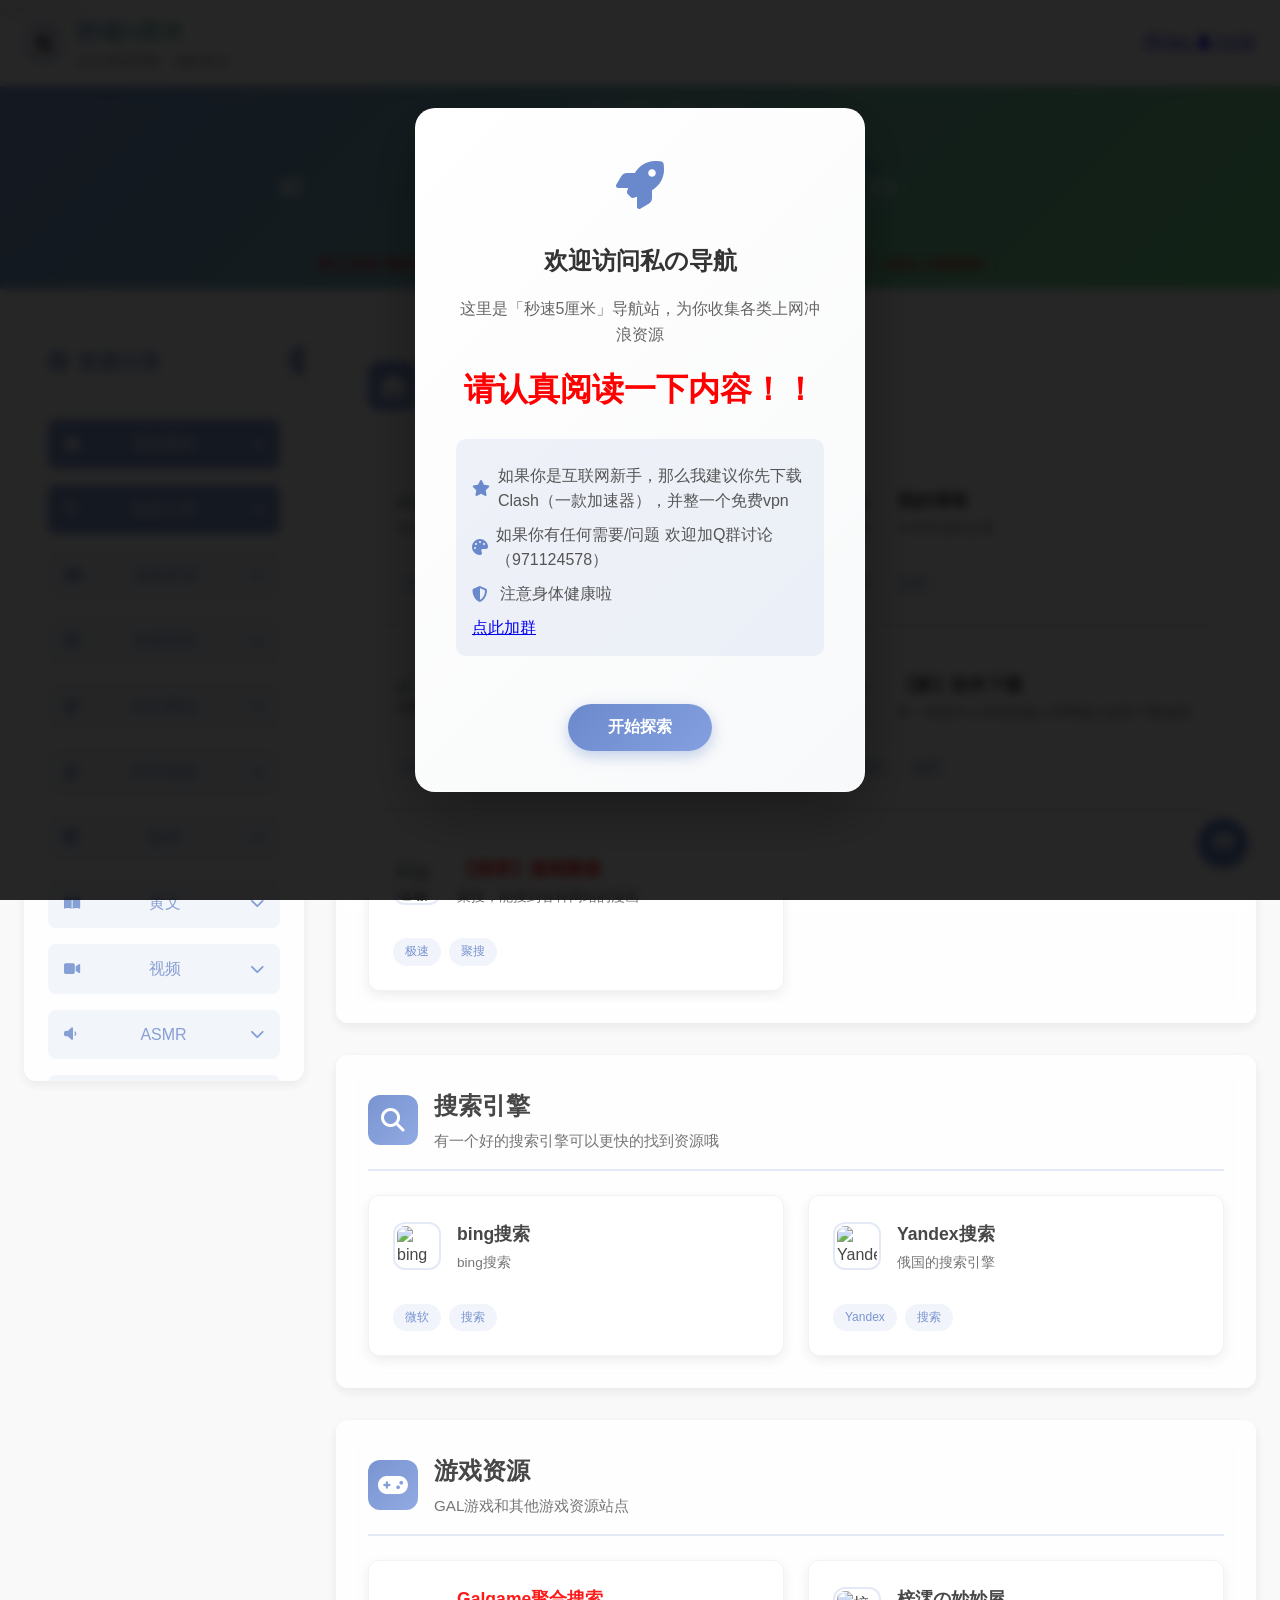
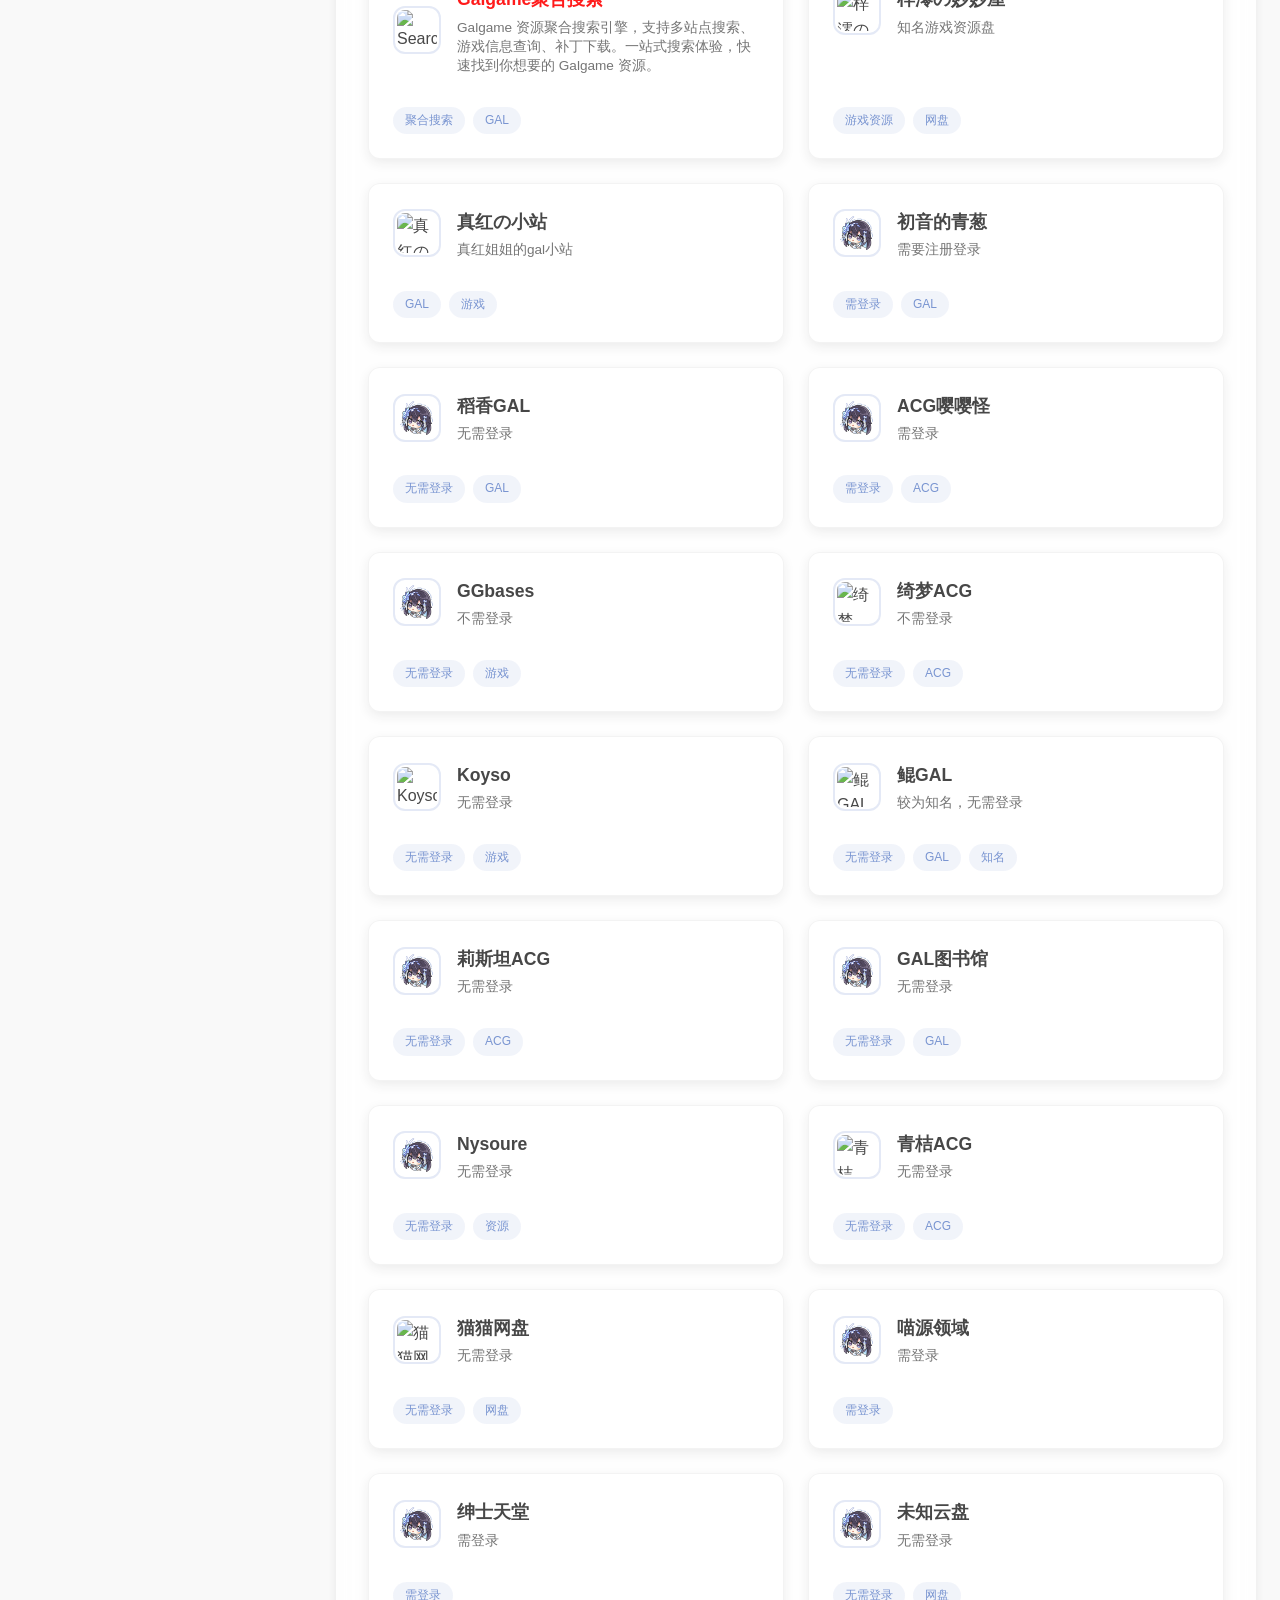
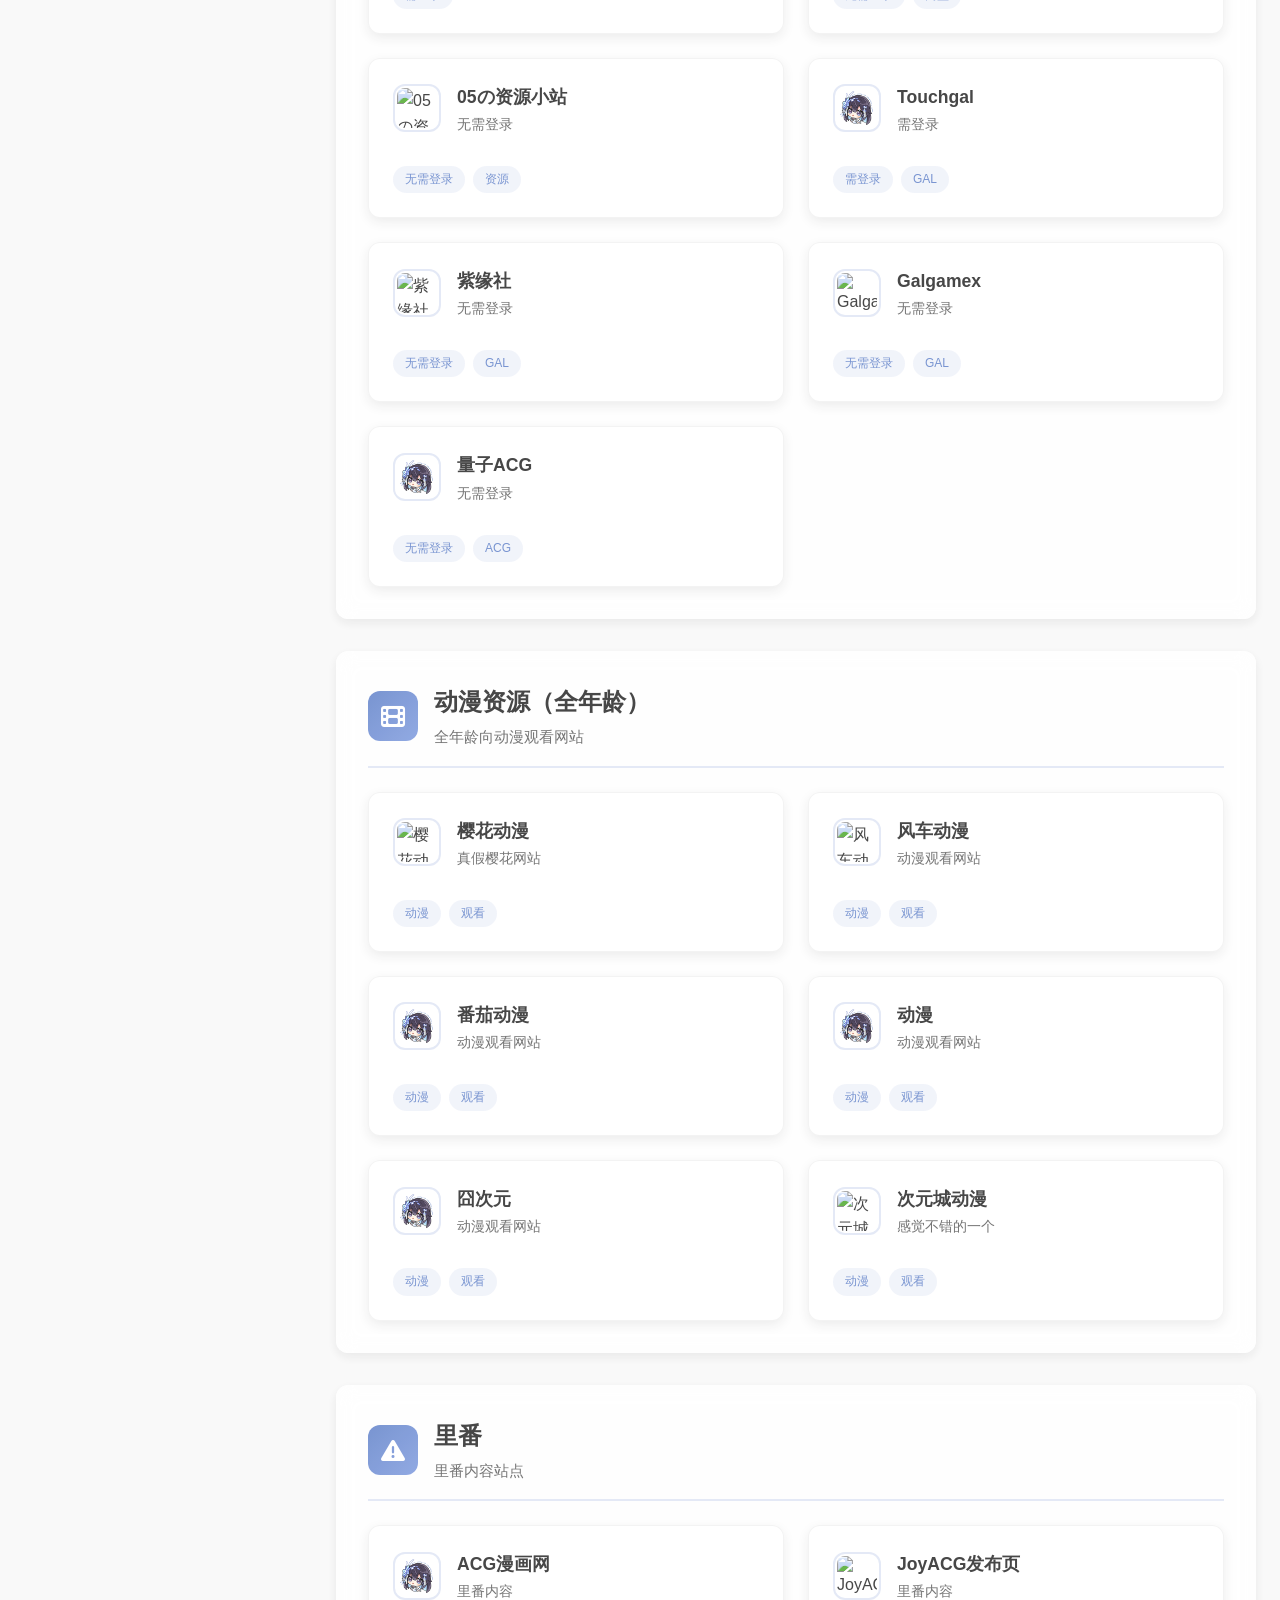
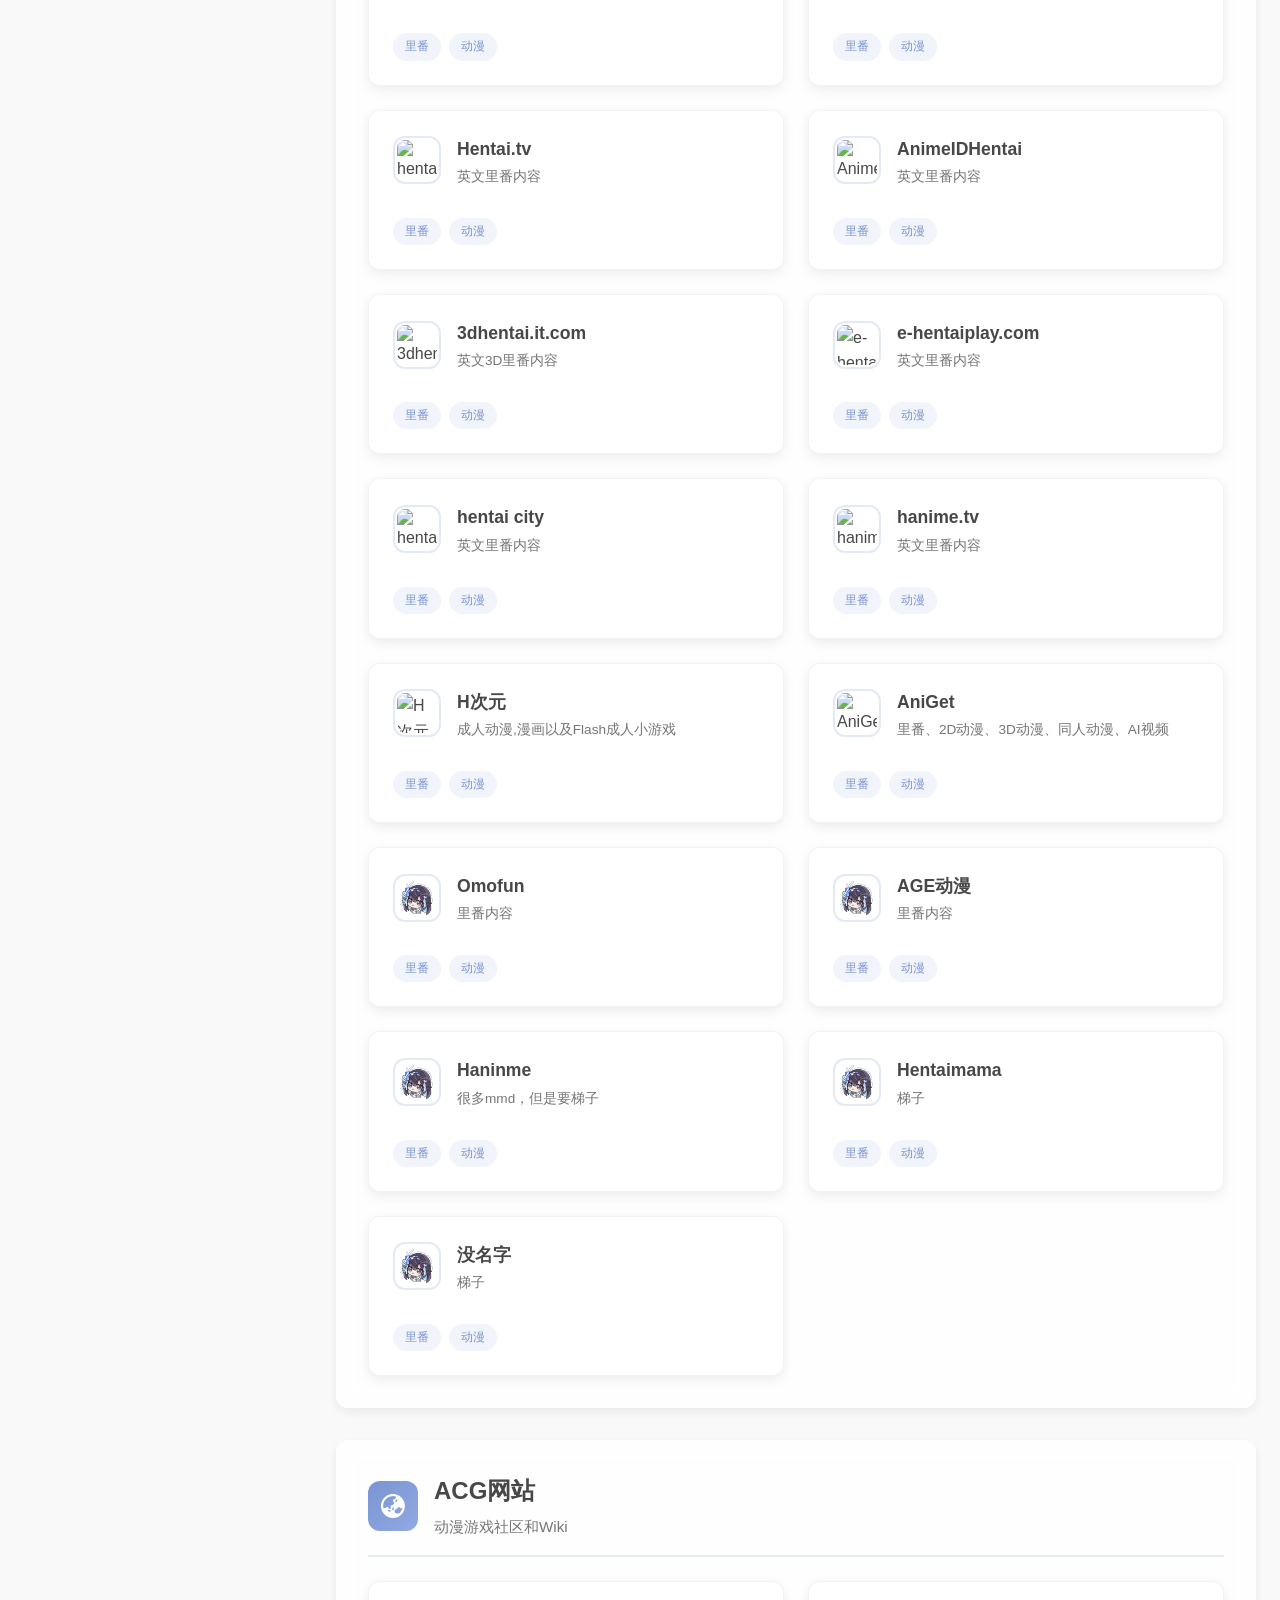
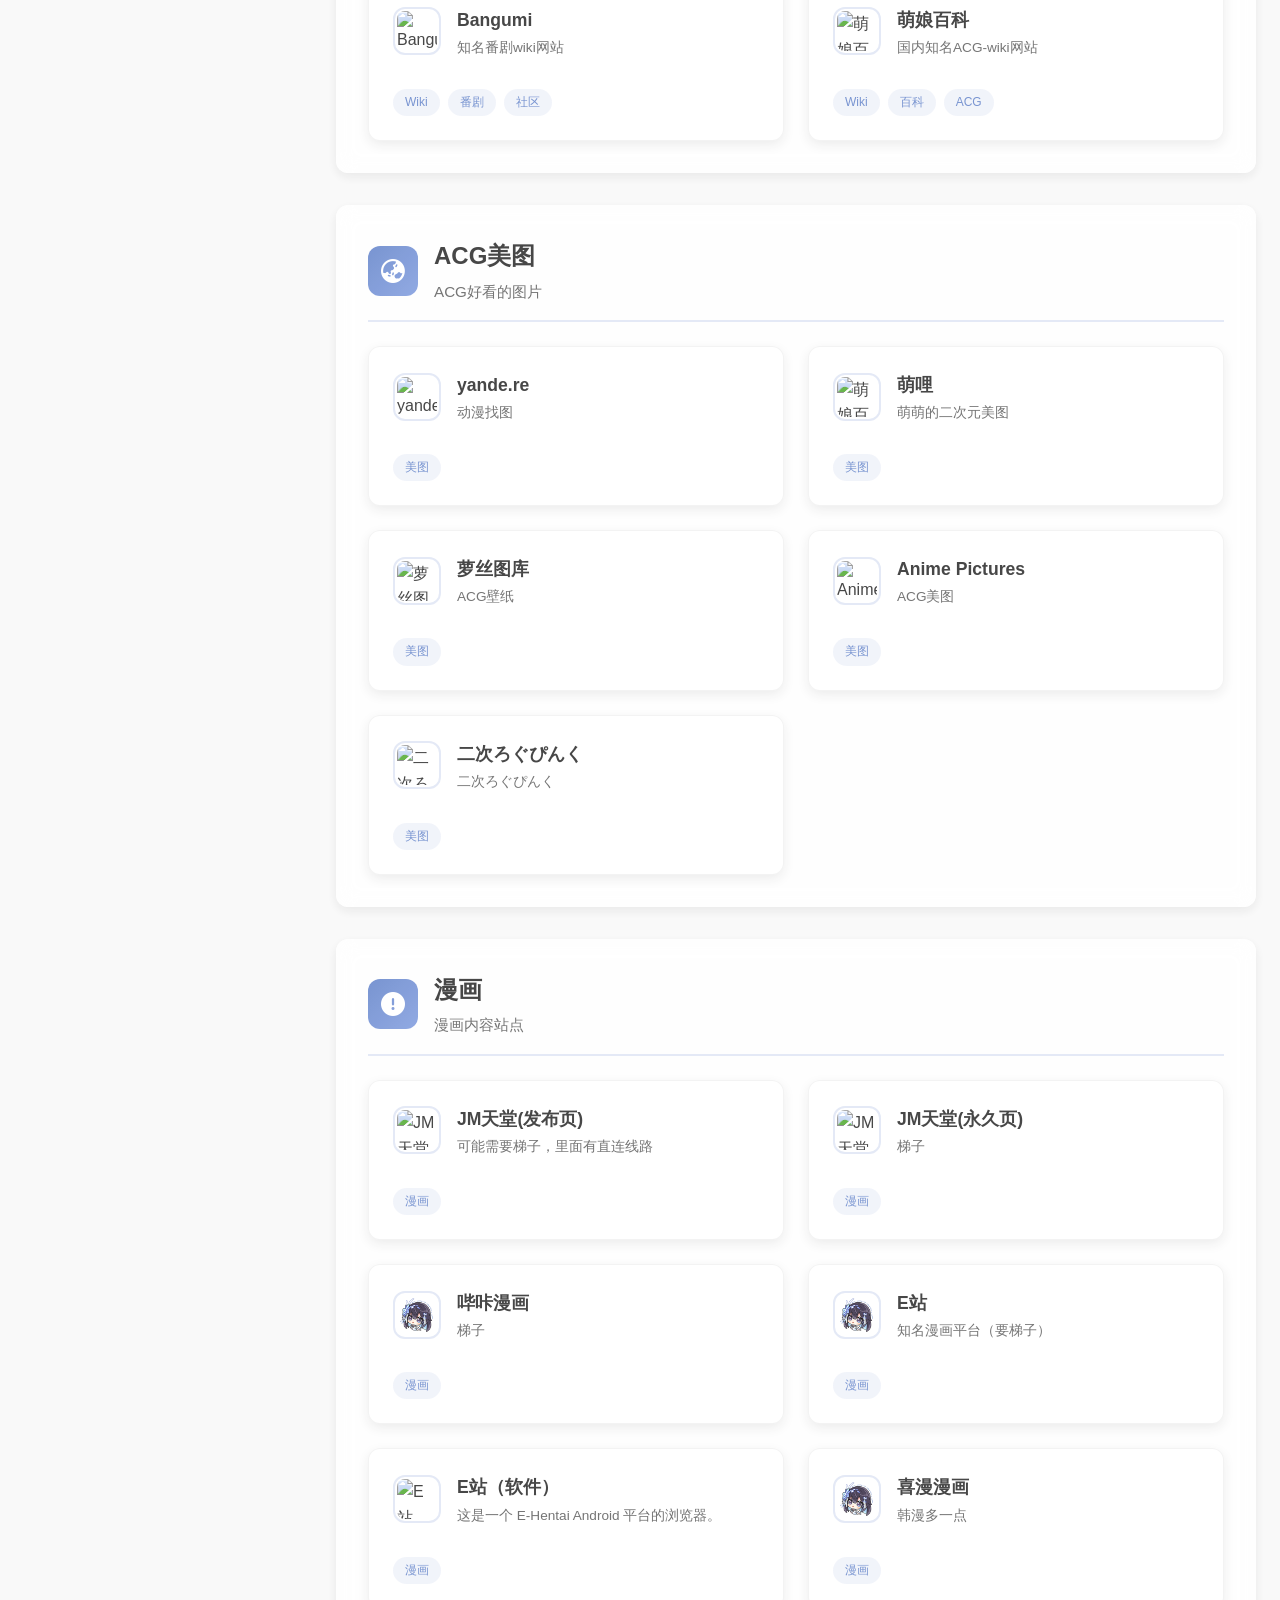
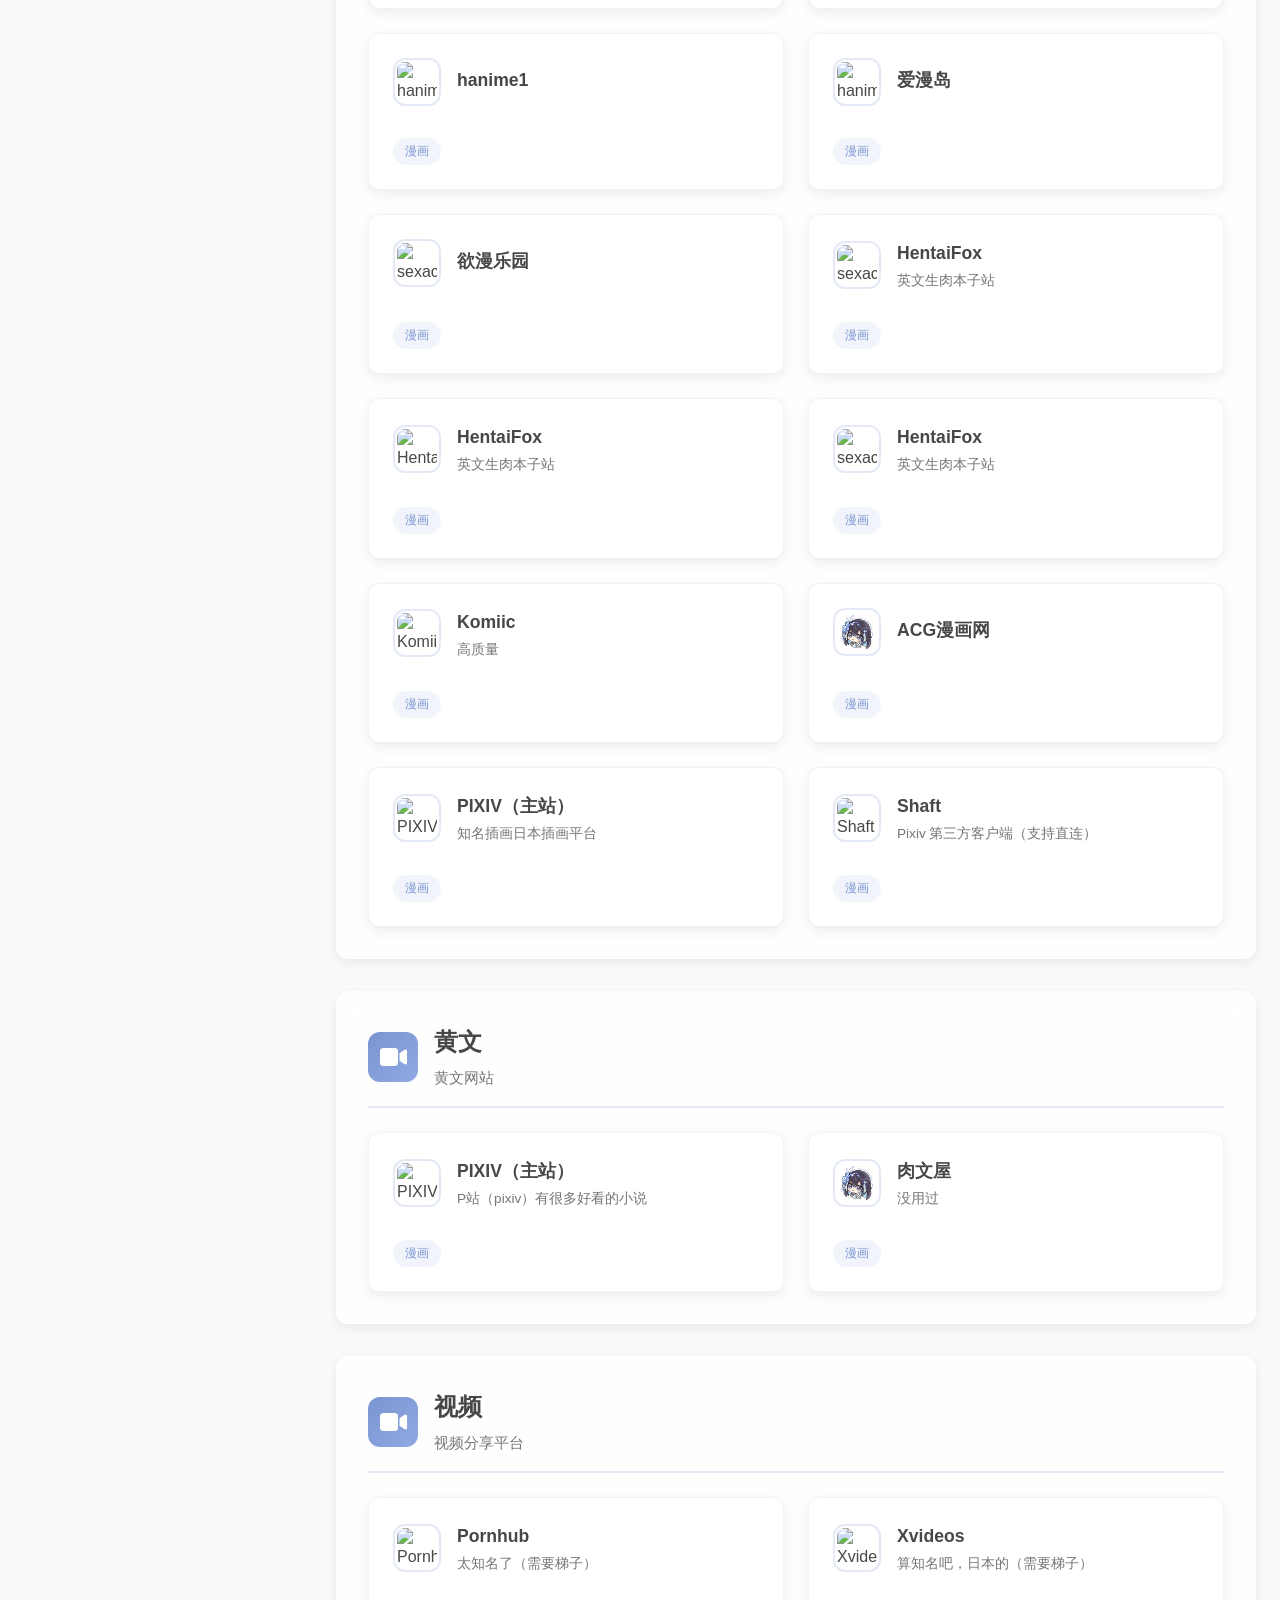
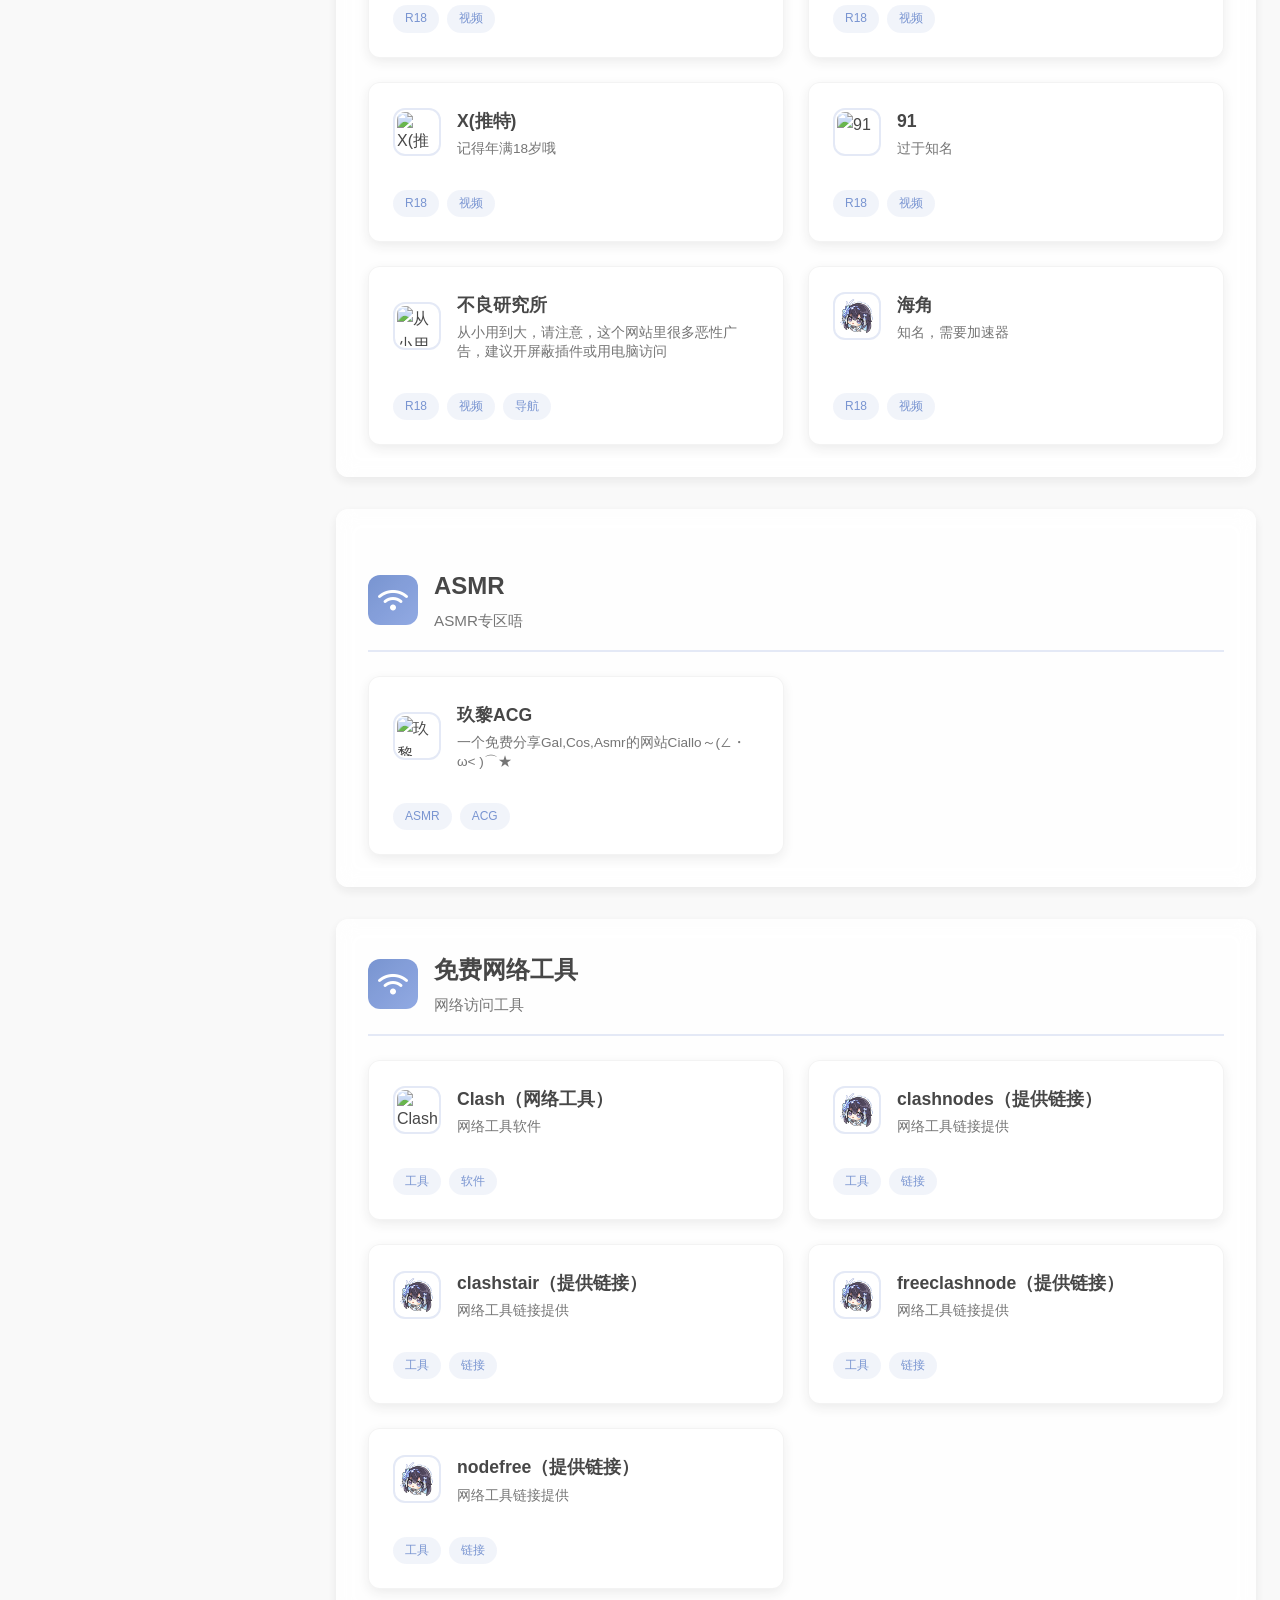
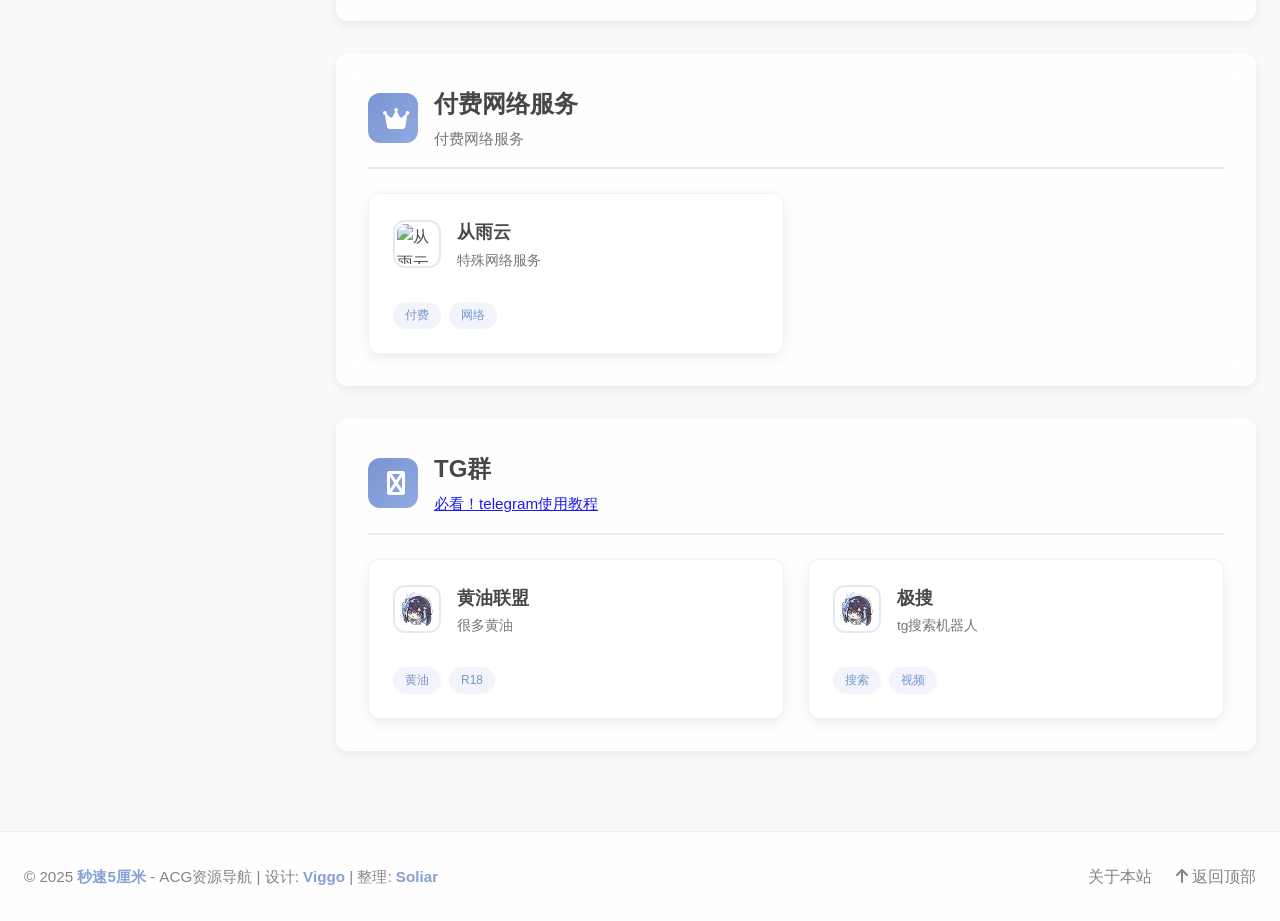
==== commit e1271cdf: "Update index.html" ====
--- a/cn/index.html
+++ b/cn/index.html
@@ -1251,6 +1251,14 @@
                             <i class="fas fa-chevron-down"></i>
                         </a>
                     </li>
+
+                    <li class="nav-category" data-target="acg-pic">
+                        <a href="#">
+                            <i class="fas fa-globe-asia"></i>
+                            <span>ACG美图</span>
+                            <i class="fas fa-chevron-down"></i>
+                        </a>
+                    </li>
                     
                     <li class="nav-category" data-target="comics">
                         <a href="#">
@@ -2158,6 +2166,87 @@
             </div>
         </div>
     </section>
+
+
+    <!-- ACG美图 -->
+    <section class="section" id="acg-pic">
+        <div class="section-header">
+            <div class="section-icon">
+                <i class="fas fa-globe-asia"></i>
+            </div>
+            <div>
+                <h2 class="section-title">ACG美图</h2>
+                <p class="section-subtitle">ACG好看的图片</p>
+            </div>
+        </div>
+        
+        <div class="sites-grid">
+            <div class="site-card" onclick="window.open('https://yande.re/post', '_blank')">
+                <div class="site-card-header">
+                    <img src="https://www.faviconextractor.com/favicon/yande.re" alt="yande" class="site-icon">
+                    <div class="site-info">
+                        <div class="site-name">yande.re</div>
+                        <div class="site-desc">动漫找图</div>
+                    </div>
+                </div>
+                <div class="site-tags">
+                    <span class="site-tag">美图</span>
+                </div>
+            </div>
+            
+            <div class="site-card" onclick="window.open('https://www.moely.link/', '_blank')">
+                <div class="site-card-header">
+                    <img src="https://www.moely.link/assets/img/favicon.png" alt="萌娘百科" class="site-icon">
+                    <div class="site-info">
+                        <div class="site-name">萌哩</div>
+                        <div class="site-desc">萌萌的二次元美图</div>
+                    </div>
+                </div>
+                <div class="site-tags">
+                    <span class="site-tag">美图</span>
+                </div>
+            </div>
+
+            <div class="site-card" onclick="window.open('https://m.losi.cc/', '_blank')">
+                <div class="site-card-header">
+                    <img src="https://m.losi.cc/img/favicon.webp" alt="萝丝图库" class="site-icon">
+                    <div class="site-info">
+                        <div class="site-name">萝丝图库</div>
+                        <div class="site-desc">ACG壁纸</div>
+                    </div>
+                </div>
+                <div class="site-tags">
+                    <span class="site-tag">美图</span>
+                </div>
+            </div>
+
+            <div class="site-card" onclick="window.open('https://anime-pictures.net/', '_blank')">
+                <div class="site-card-header">
+                    <img src="https://www.faviconextractor.com/favicon/anime-pictures.net" alt="Anime Pictures" class="site-icon">
+                    <div class="site-info">
+                        <div class="site-name">Anime Pictures</div>
+                        <div class="site-desc">ACG美图</div>
+                    </div>
+                </div>
+                <div class="site-tags">
+                    <span class="site-tag">美图</span>
+                </div>
+            </div>
+
+            <div class="site-card" onclick="window.open('https://2ji.pink/', '_blank')">
+                <div class="site-card-header">
+                    <img src="https://www.faviconextractor.com/favicon/2ji.pink" alt="二次ろぐぴんく" class="site-icon">
+                    <div class="site-info">
+                        <div class="site-name">二次ろぐぴんく</div>
+                        <div class="site-desc">二次ろぐぴんく</div>
+                    </div>
+                </div>
+                <div class="site-tags">
+                    <span class="site-tag">美图</span>
+                </div>
+            </div>
+        </div>
+    </section>
     
     <!-- 漫画 -->
     <section class="section" id="comics">
@@ -2250,6 +2339,98 @@
                 </div>
             </div>
 
+             <div class="site-card" onclick="window.open('https://hanime1.biz/home', '_blank')">
+                <div class="site-card-header">
+                    <img src="https://www.faviconextractor.com/favicon/hanime1.biz" alt="hanime1" class="site-icon">
+                    <div class="site-info">
+                        <div class="site-name">hanime1</div>
+                        <div class="site-desc"></div>
+                    </div>
+                </div>
+                <div class="site-tags">
+                    <span class="site-tag">漫画</span>
+                </div>
+            </div>
+
+            <div class="site-card" onclick="window.open('https://www.amdcomic.xyz/', '_blank')">
+                <div class="site-card-header">
+                    <img src="https://www.amdcomic.xyz/template/conch/asset/img/favicon.png" alt="hanime1" class="site-icon">
+                    <div class="site-info">
+                        <div class="site-name">爱漫岛</div>
+                        <div class="site-desc"></div>
+                    </div>
+                </div>
+                <div class="site-tags">
+                    <span class="site-tag">漫画</span>
+                </div>
+            </div>
+
+            <div class="site-card" onclick="window.open('https://www.sexacg.xyz/', '_blank')">
+                <div class="site-card-header">
+                    <img src="https://www.sexacg.xyz/template/conch/asset/img/favicon.png" alt="sexacg" class="site-icon">
+                    <div class="site-info">
+                        <div class="site-name">欲漫乐园</div>
+                        <div class="site-desc"></div>
+                    </div>
+                </div>
+                <div class="site-tags">
+                    <span class="site-tag">漫画</span>
+                </div>
+            </div>
+
+            <div class="site-card" onclick="window.open('https://www.sexacg.xyz/', '_blank')">
+                <div class="site-card-header">
+                    <img src="https://www.faviconextractor.com/favicon/hentaifox.com" alt="sexacg" class="site-icon">
+                    <div class="site-info">
+                        <div class="site-name">HentaiFox</div>
+                        <div class="site-desc">英文生肉本子站</div>
+                    </div>
+                </div>
+                <div class="site-tags">
+                    <span class="site-tag">漫画</span>
+                </div>
+            </div>
+
+            <div class="site-card" onclick="window.open('https://hentaifox.com/', '_blank')">
+                <div class="site-card-header">
+                    <img src="https://www.faviconextractor.com/favicon/hentaifox.com" alt="HentaiFox" class="site-icon">
+                    <div class="site-info">
+                        <div class="site-name">HentaiFox</div>
+                        <div class="site-desc">英文生肉本子站</div>
+                    </div>
+                </div>
+                <div class="site-tags">
+                    <span class="site-tag">漫画</span>
+                </div>
+            </div>
+
+            <div class="site-card" onclick="window.open('https://www.sexacg.xyz/', '_blank')">
+                <div class="site-card-header">
+                    <img src="https://www.faviconextractor.com/favicon/hentaifox.com" alt="sexacg" class="site-icon">
+                    <div class="site-info">
+                        <div class="site-name">HentaiFox</div>
+                        <div class="site-desc">英文生肉本子站</div>
+                    </div>
+                </div>
+                <div class="site-tags">
+                    <span class="site-tag">漫画</span>
+                </div>
+            </div>
+
+            <div class="site-card" onclick="window.open('https://komiic.com/', '_blank')">
+                <div class="site-card-header">
+                    <img src="https://www.faviconextractor.com/favicon/komiic.com" alt="Komiic" class="site-icon">
+                    <div class="site-info">
+                        <div class="site-name">Komiic</div>
+                        <div class="site-desc">高质量</div>
+                    </div>
+                </div>
+                <div class="site-tags">
+                    <span class="site-tag">漫画</span>
+                </div>
+            </div>
+
+            
             <div class="site-card" onclick="window.open('https://acgmhn.com/', '_blank')">
                 <div class="site-card-header">
                     <img src="../assets/images/logos/eleduck.png" alt="ACG漫画网" class="site-icon">
